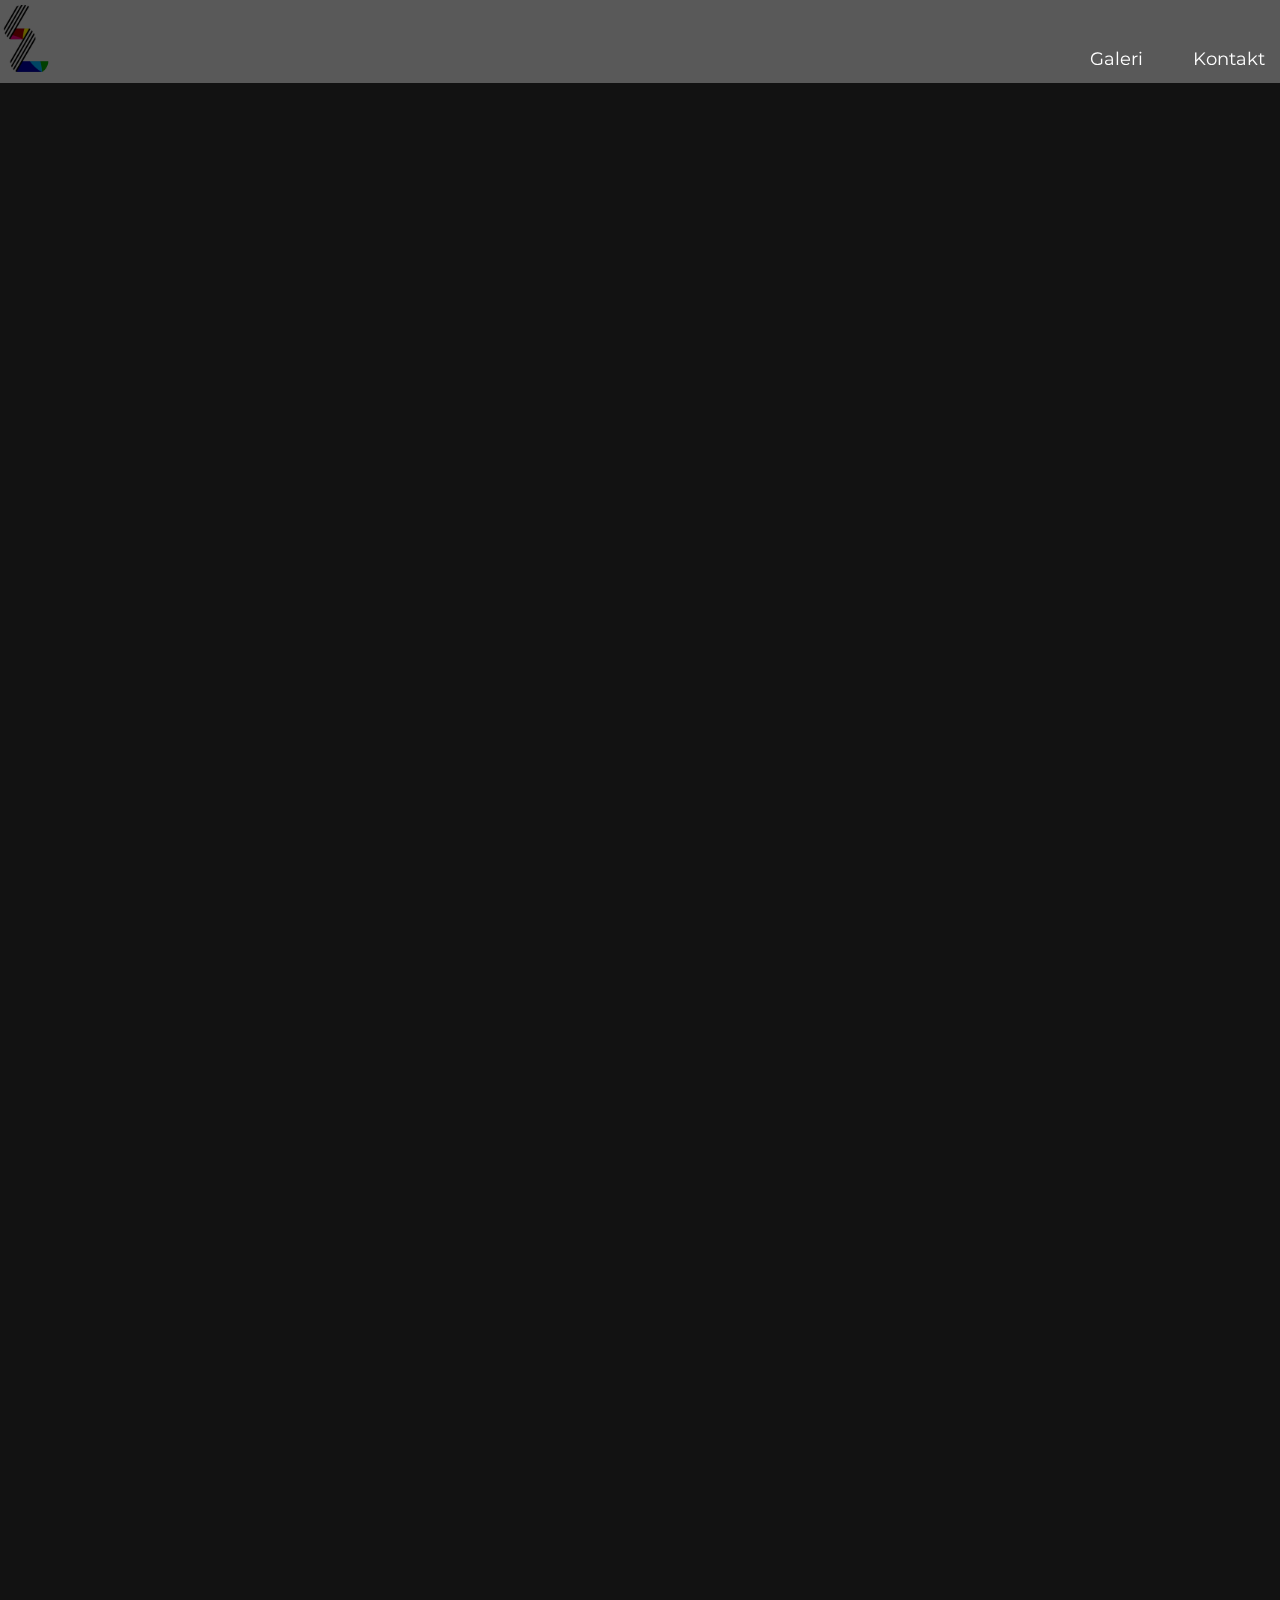
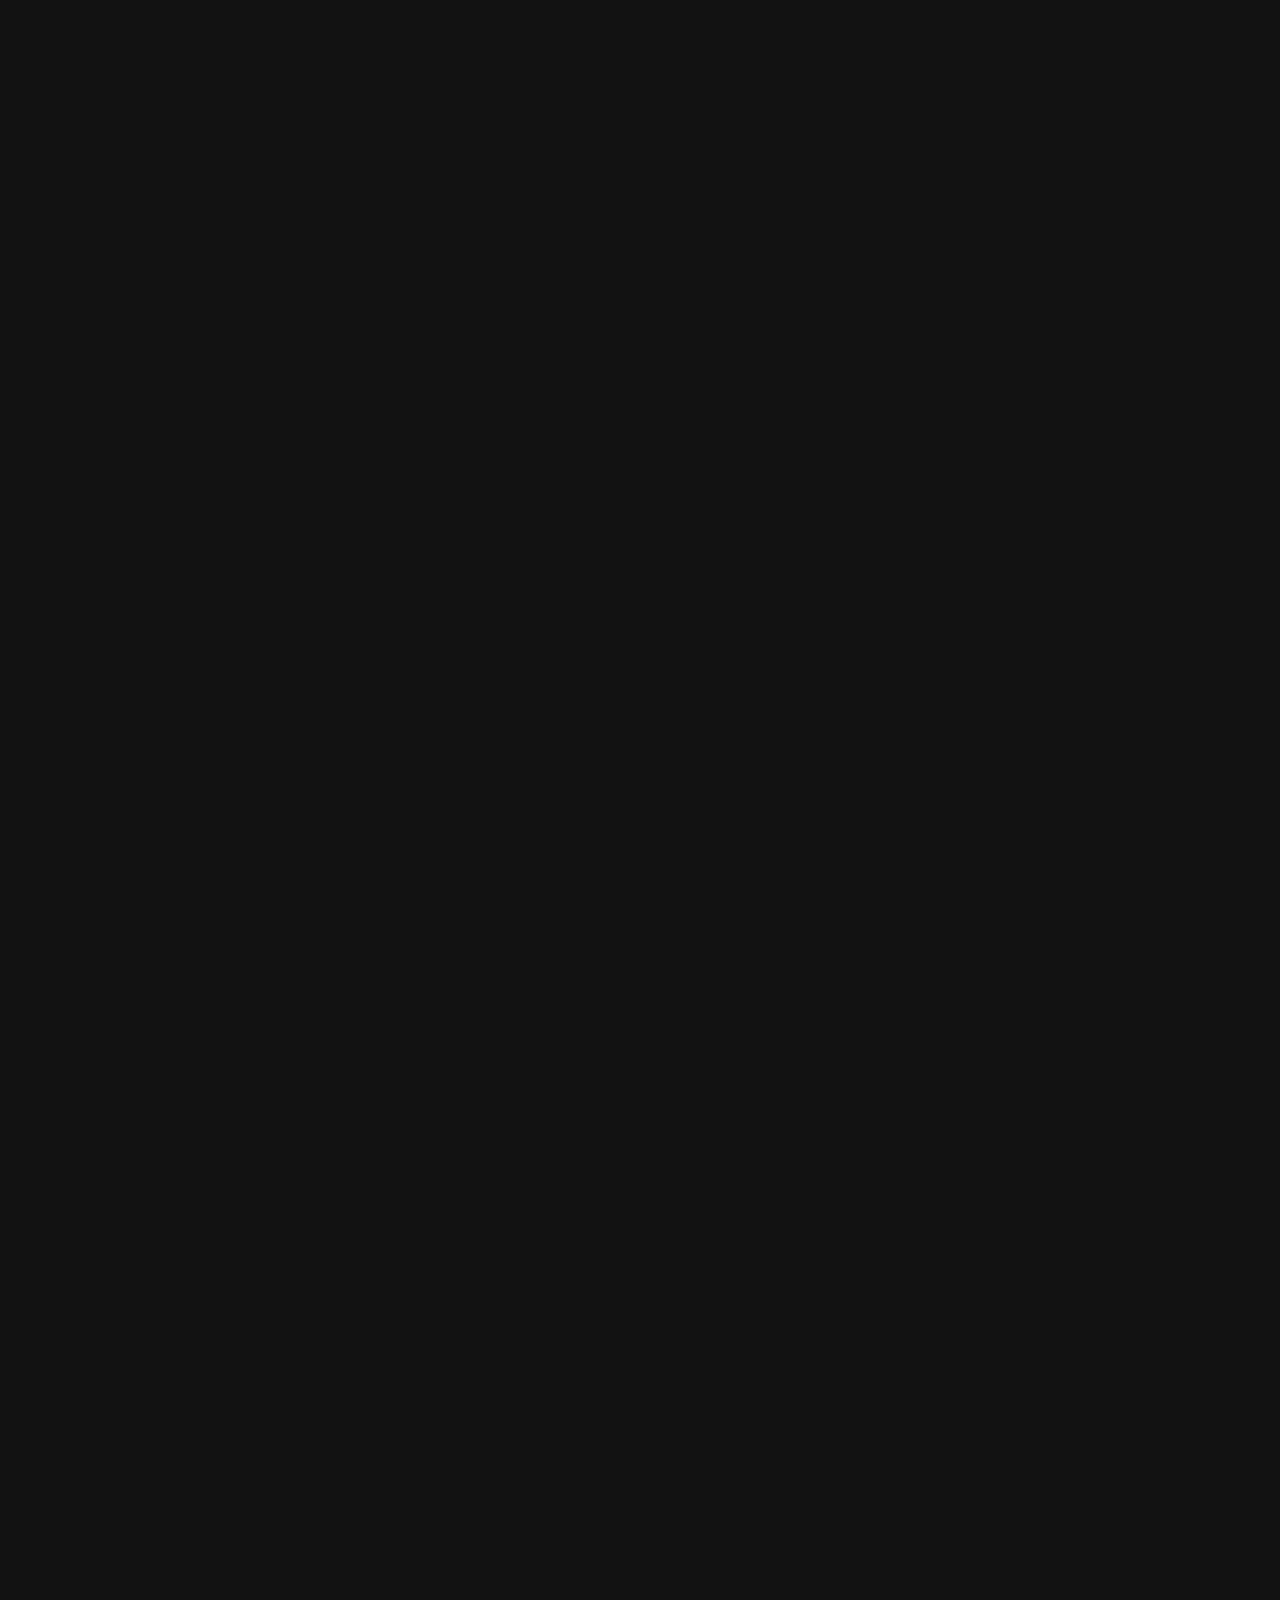
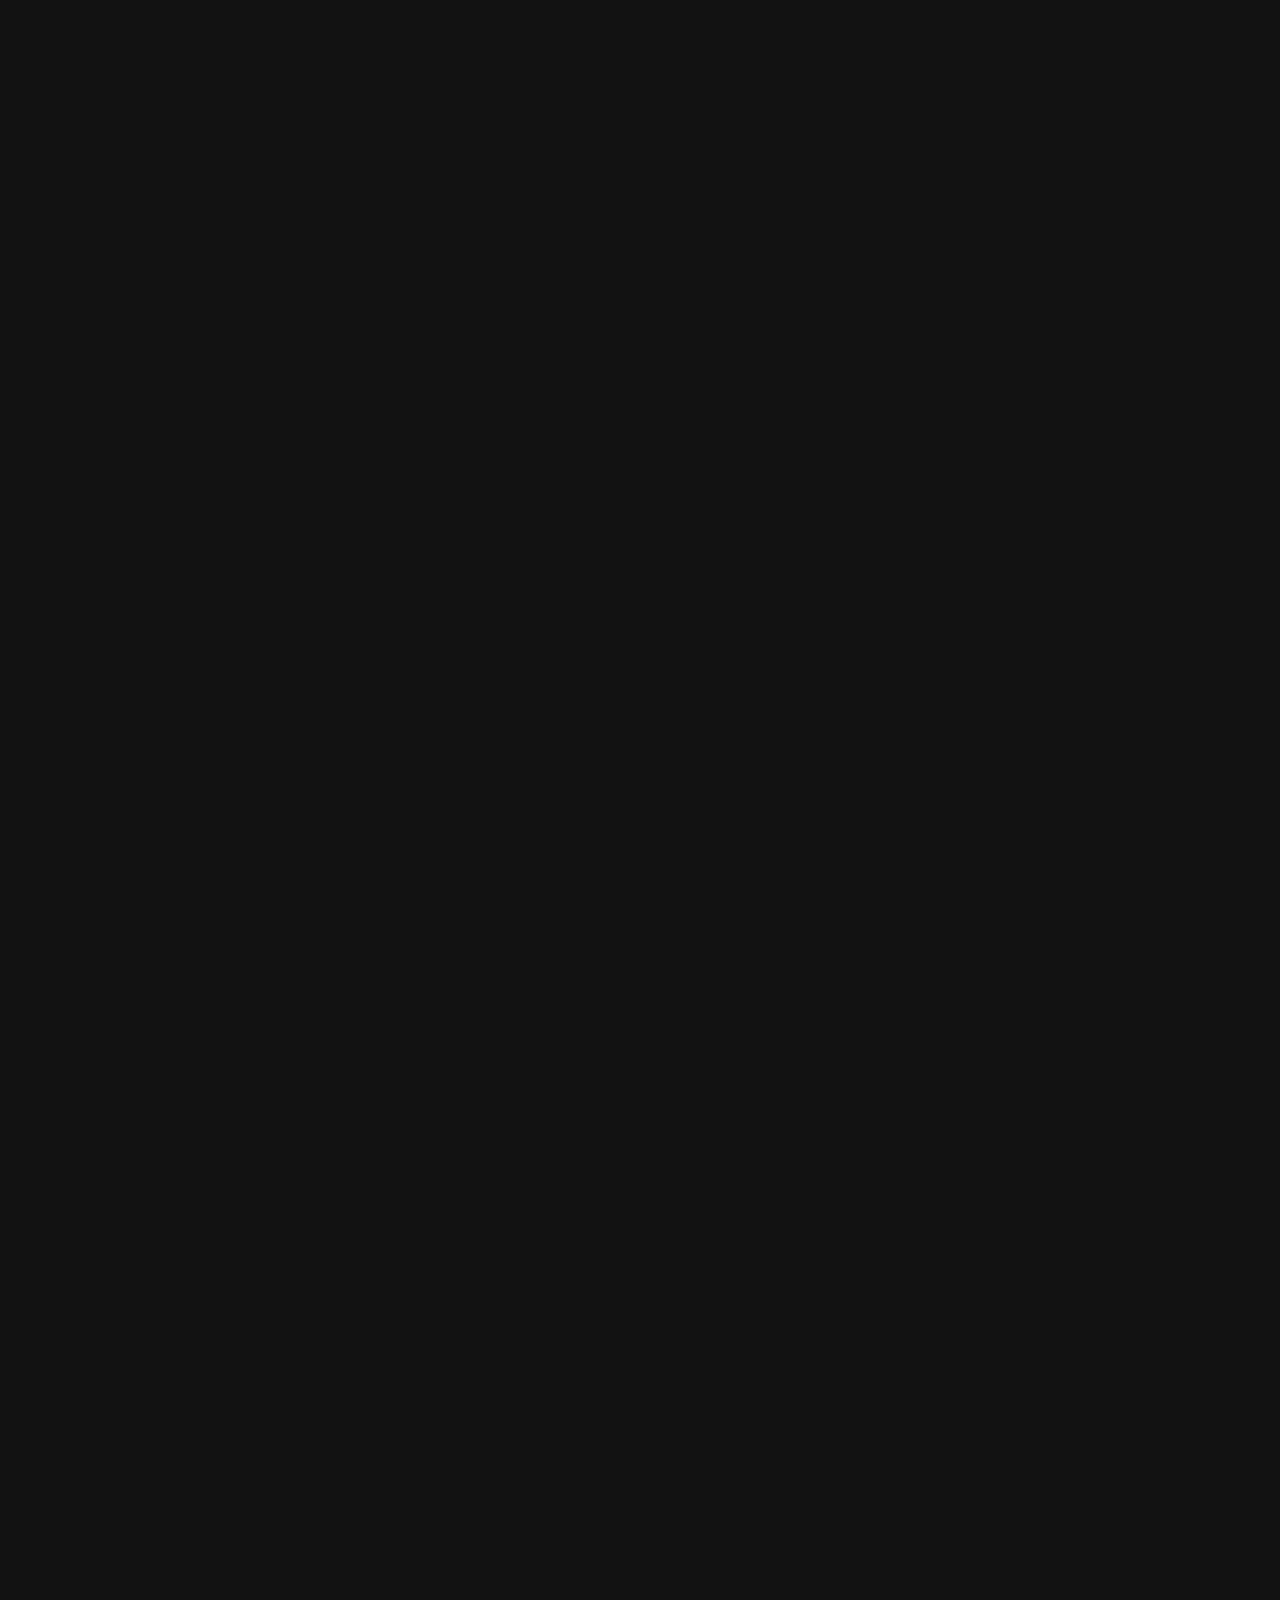
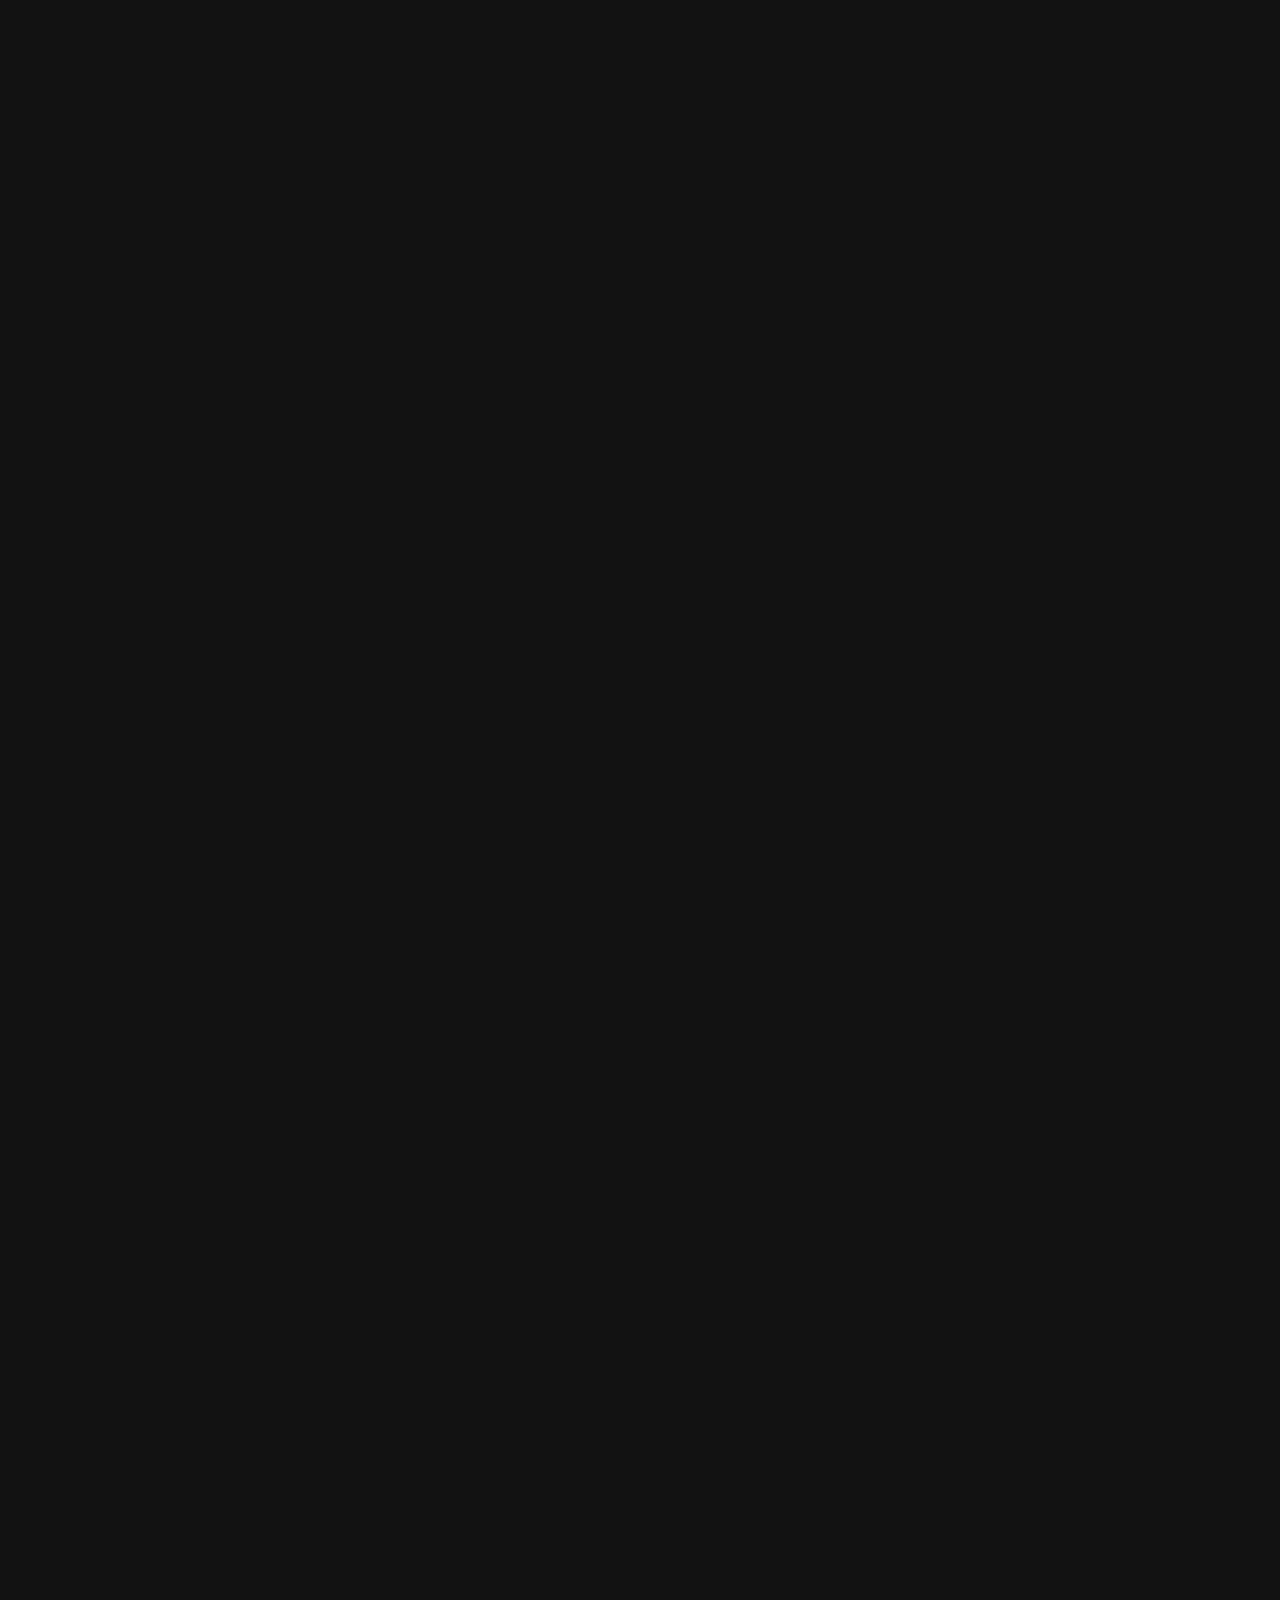
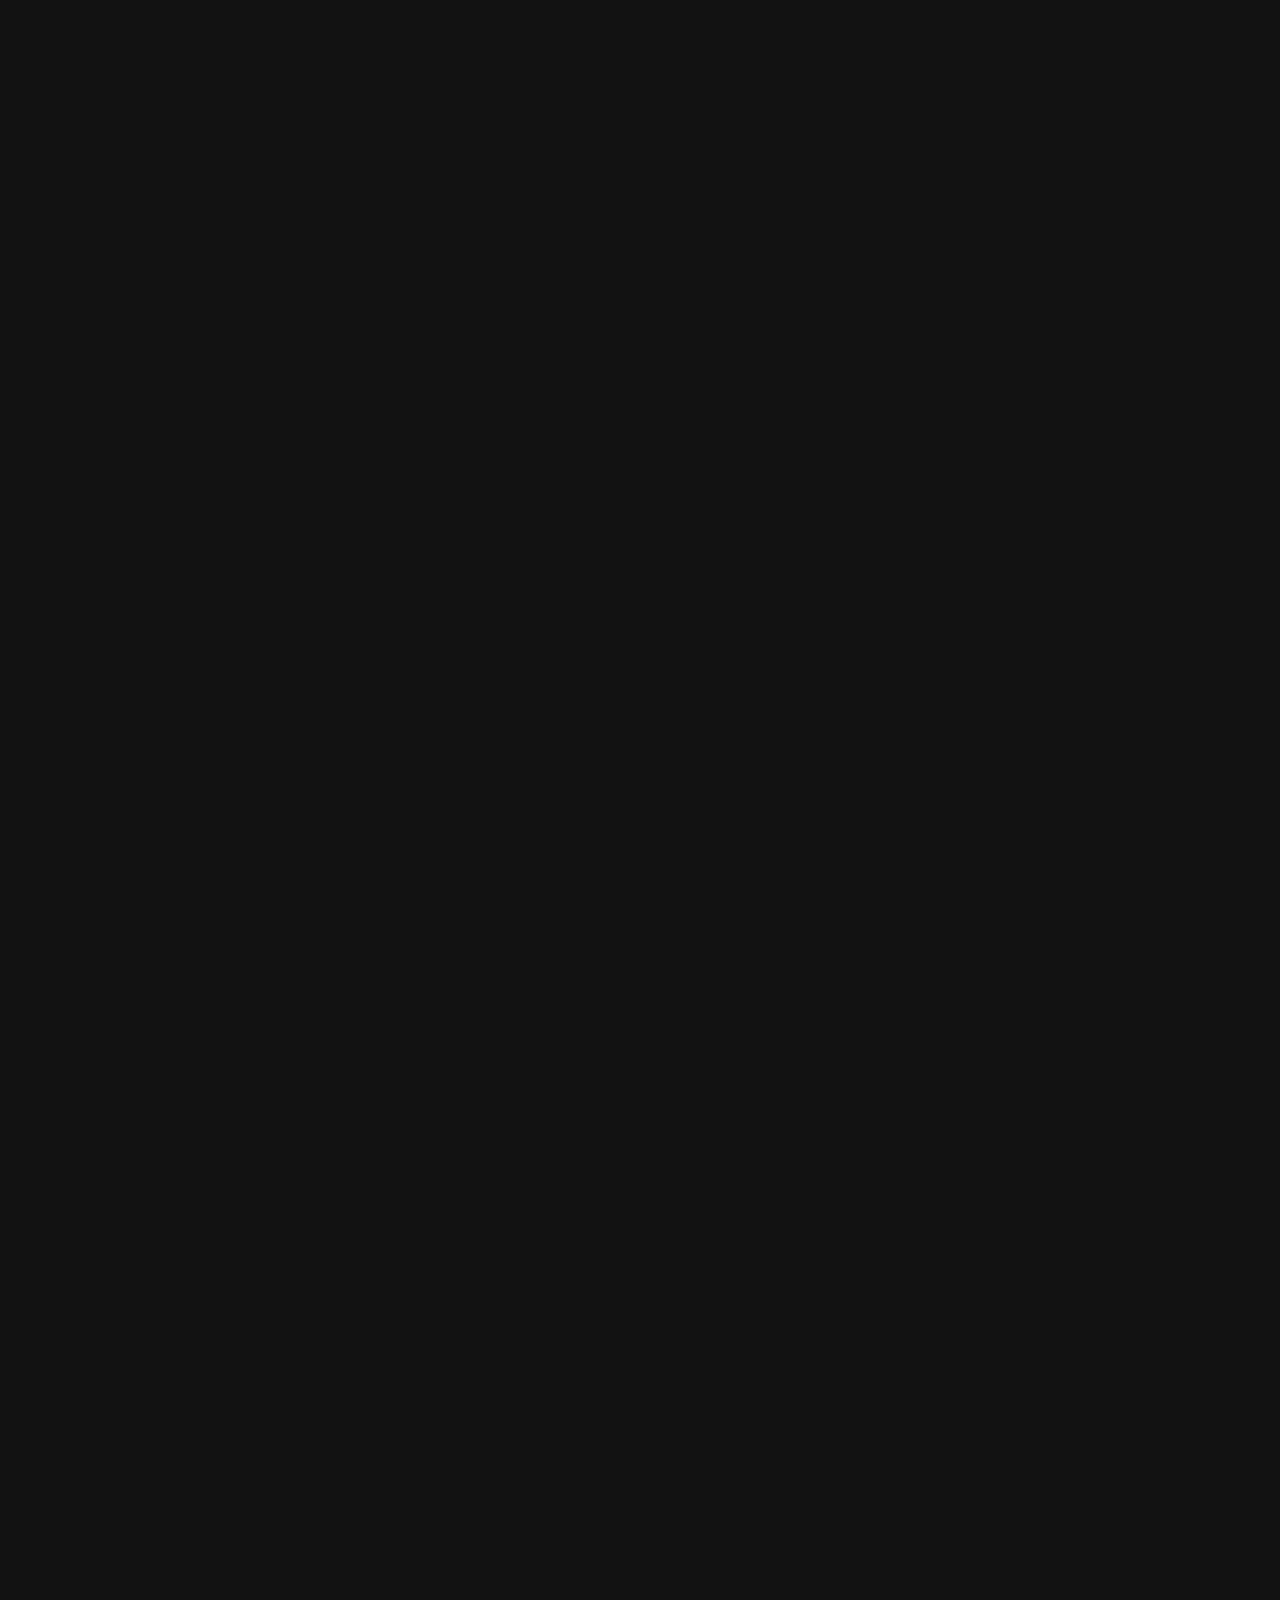
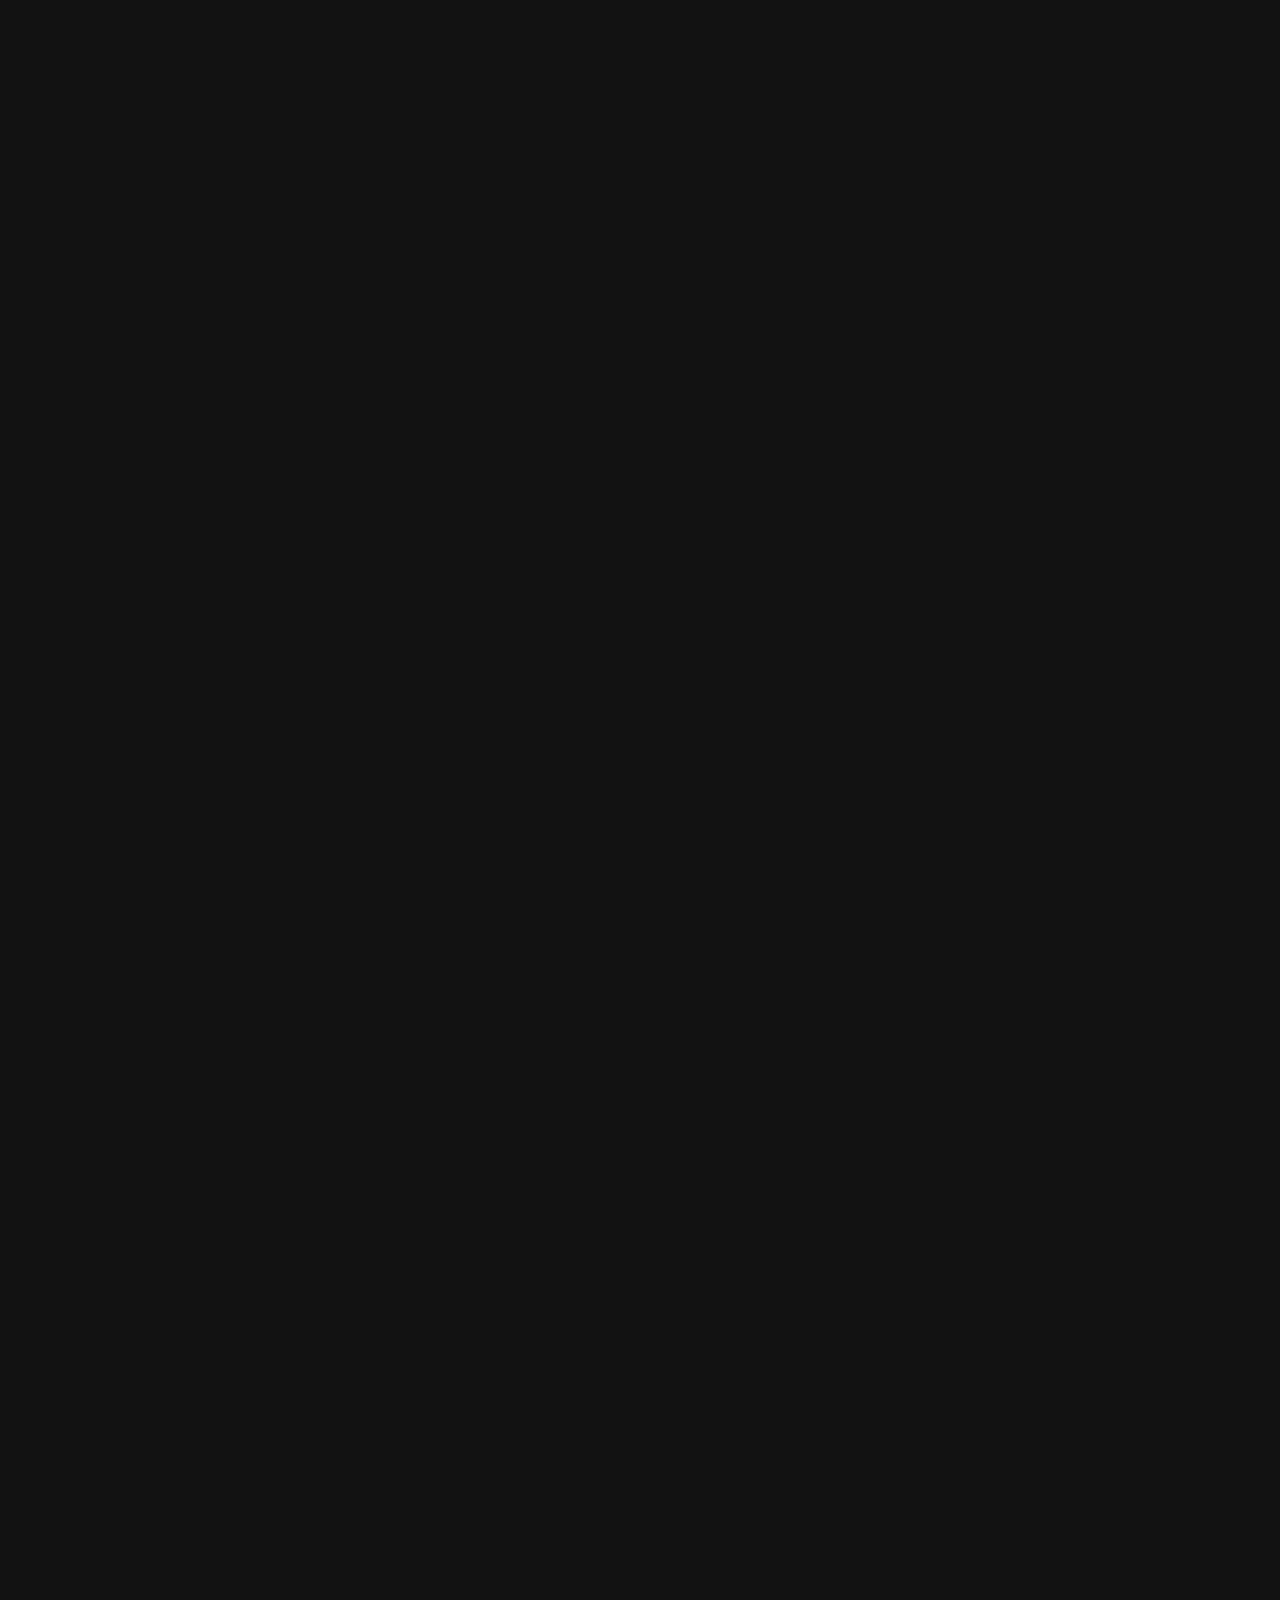
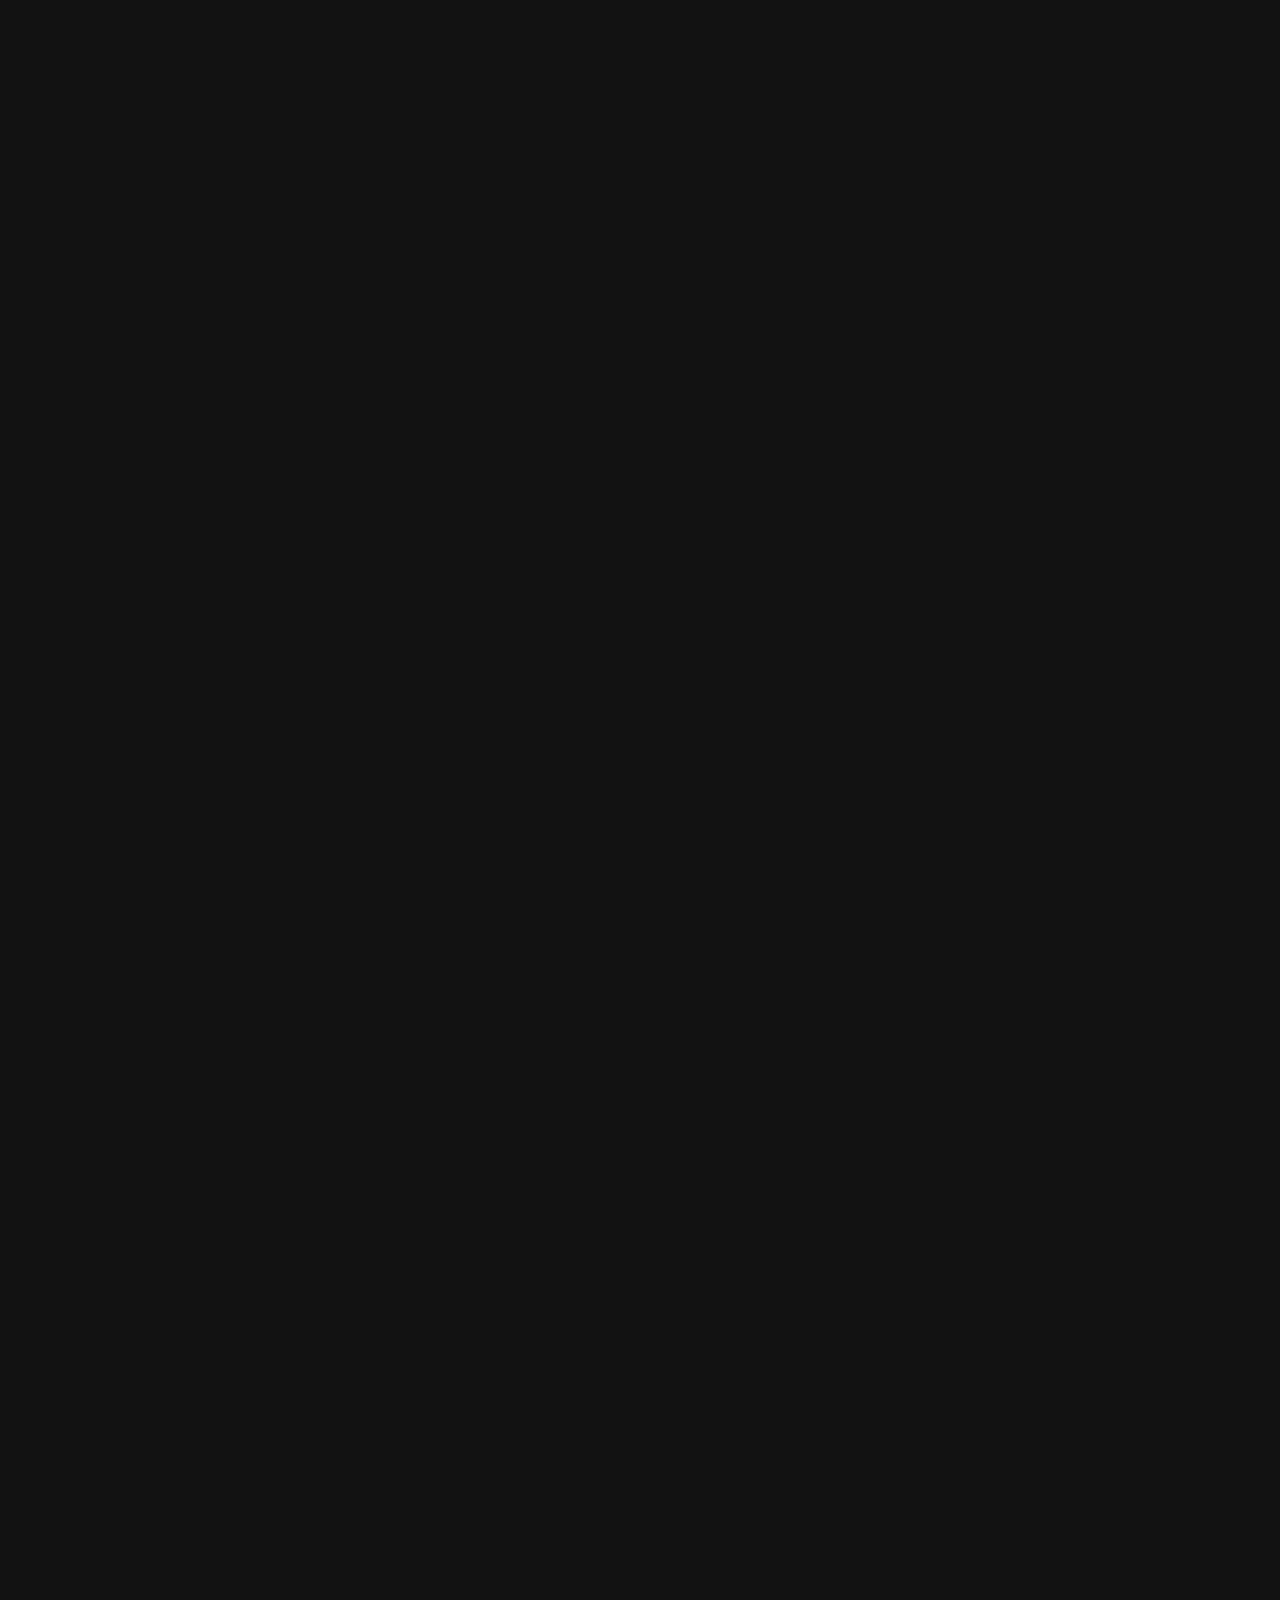
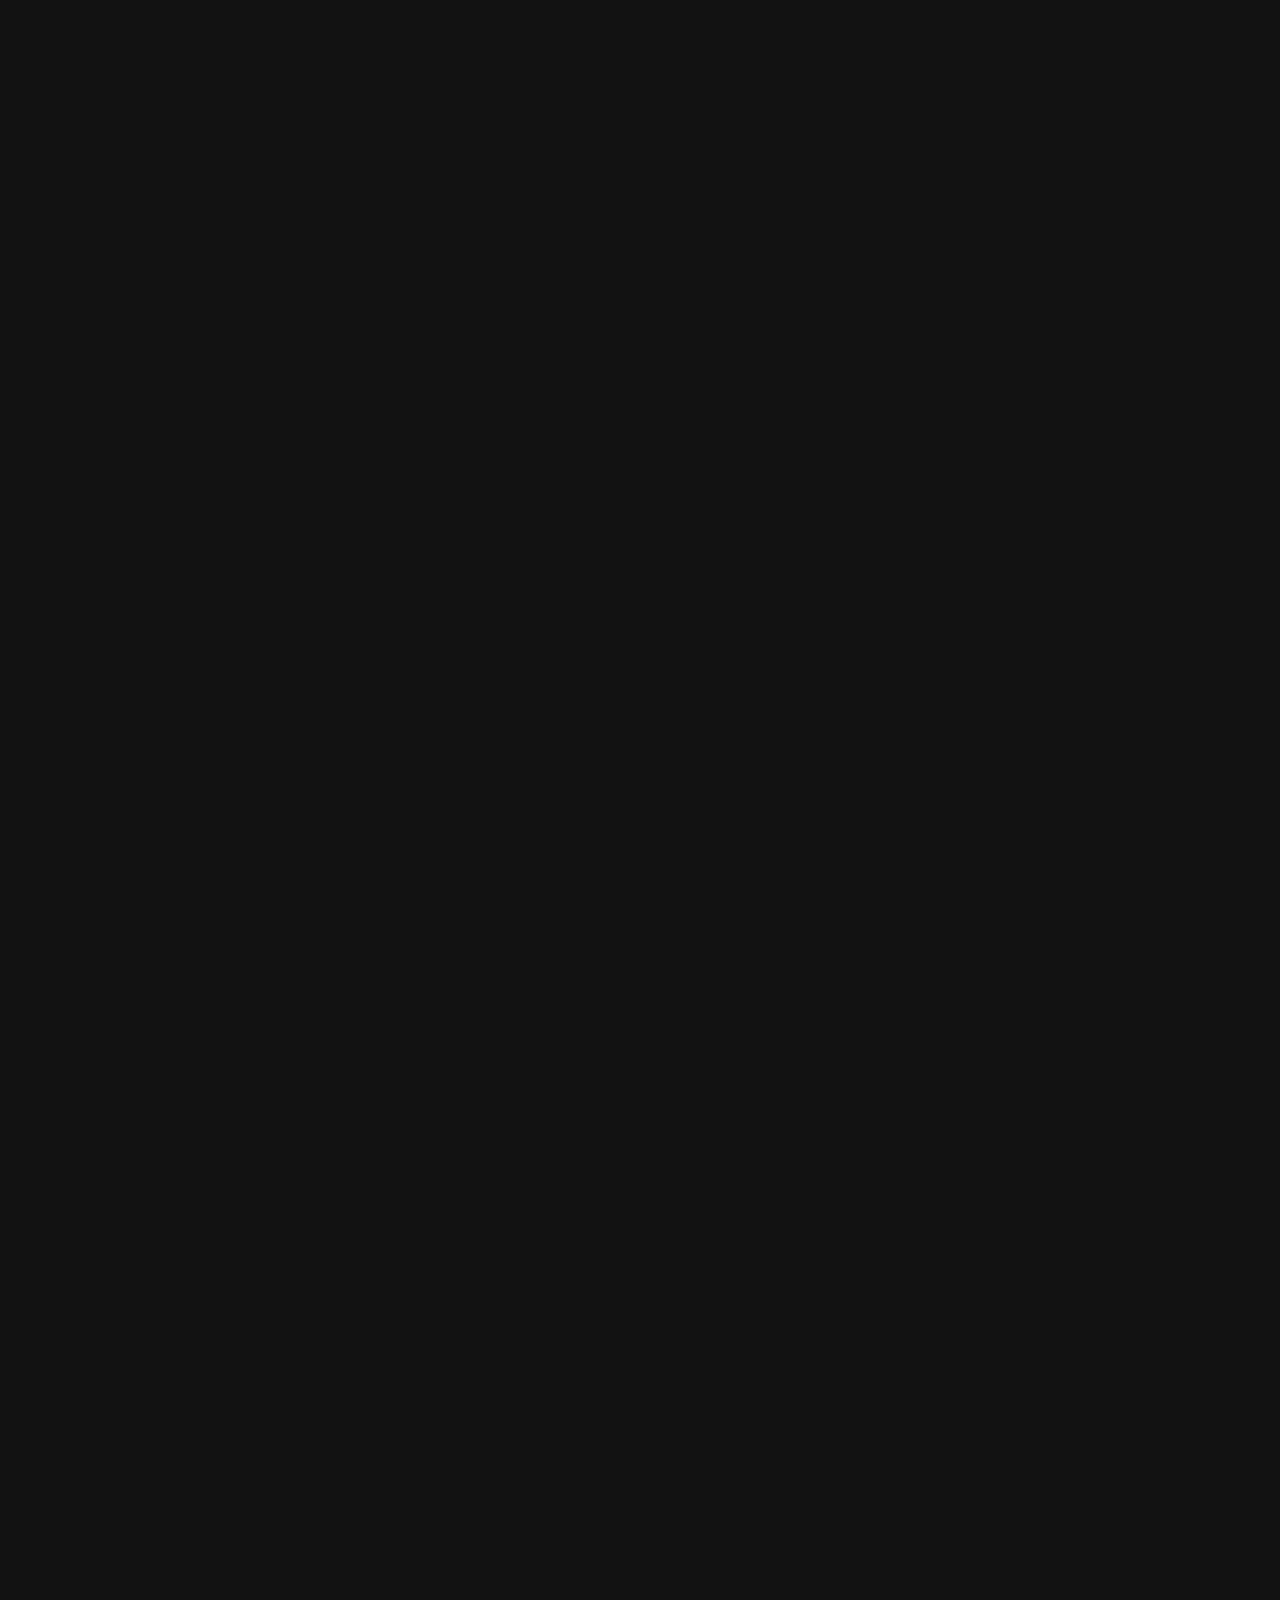
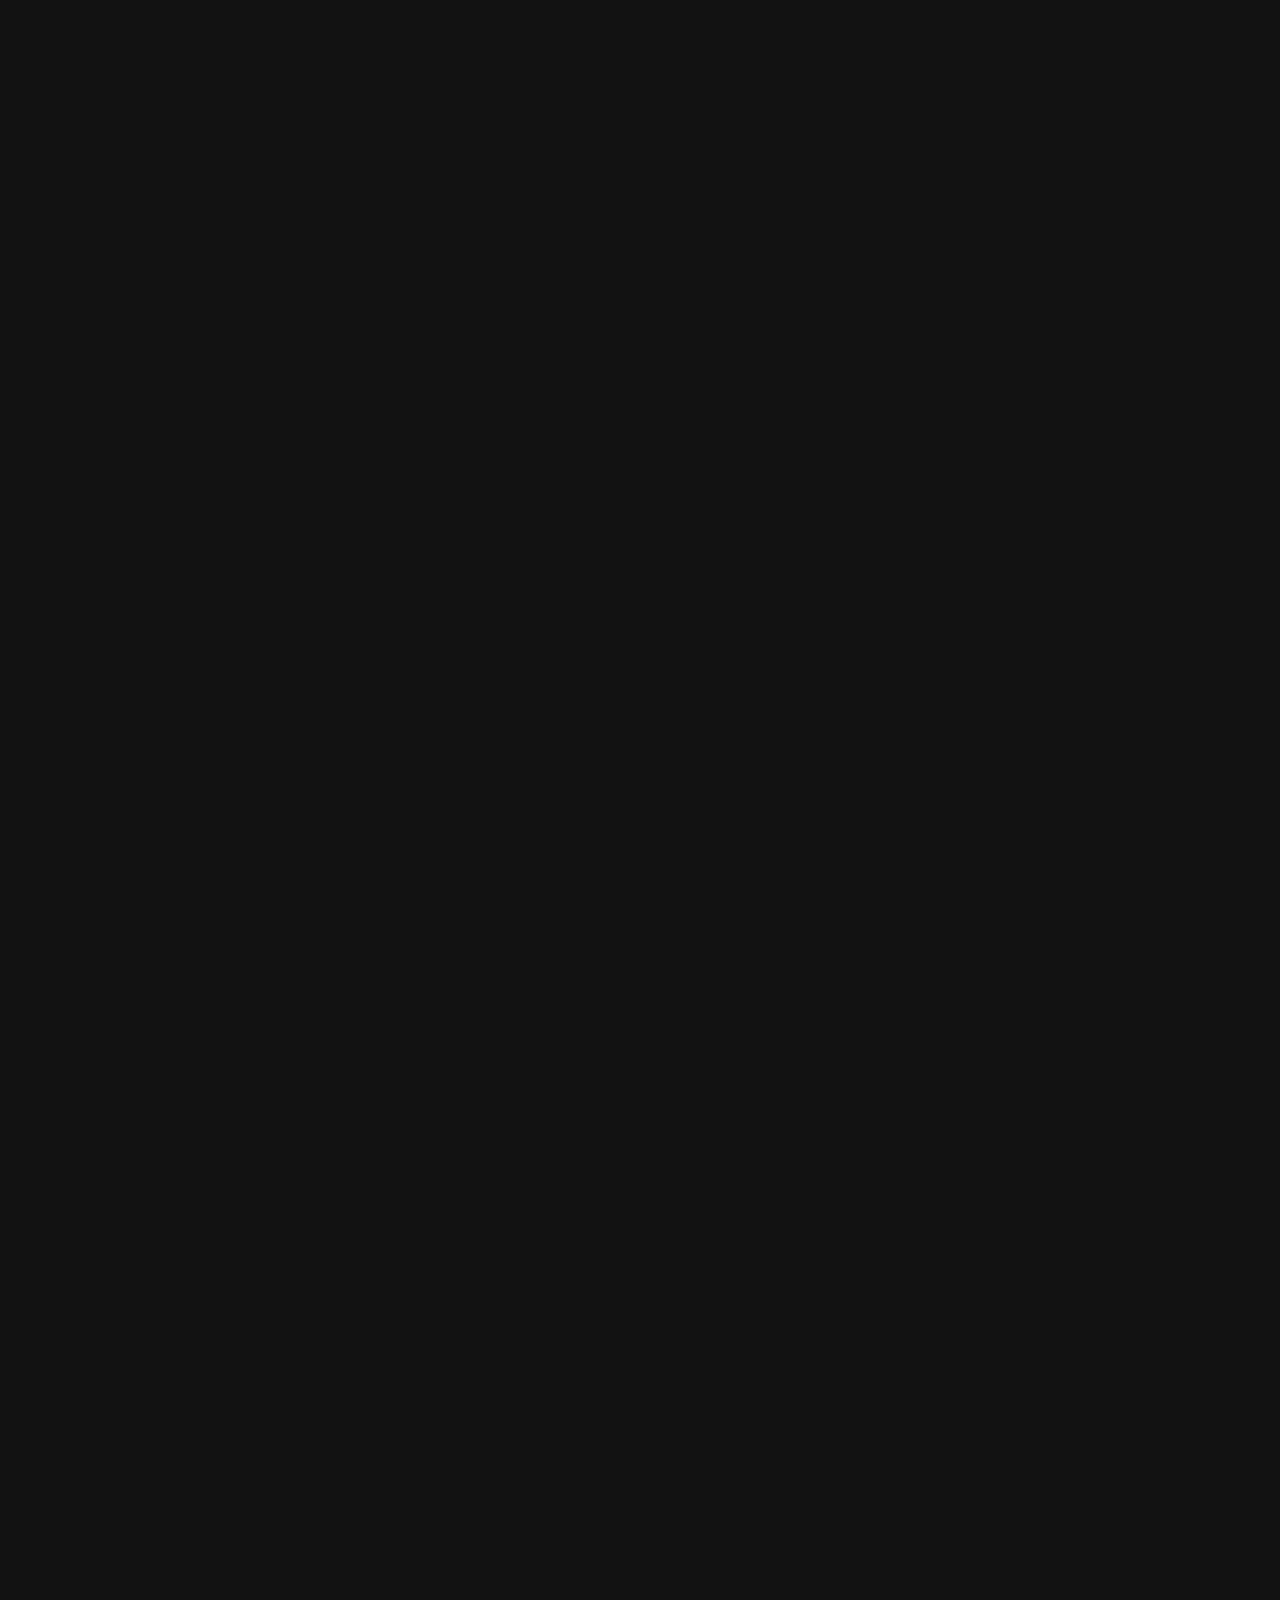
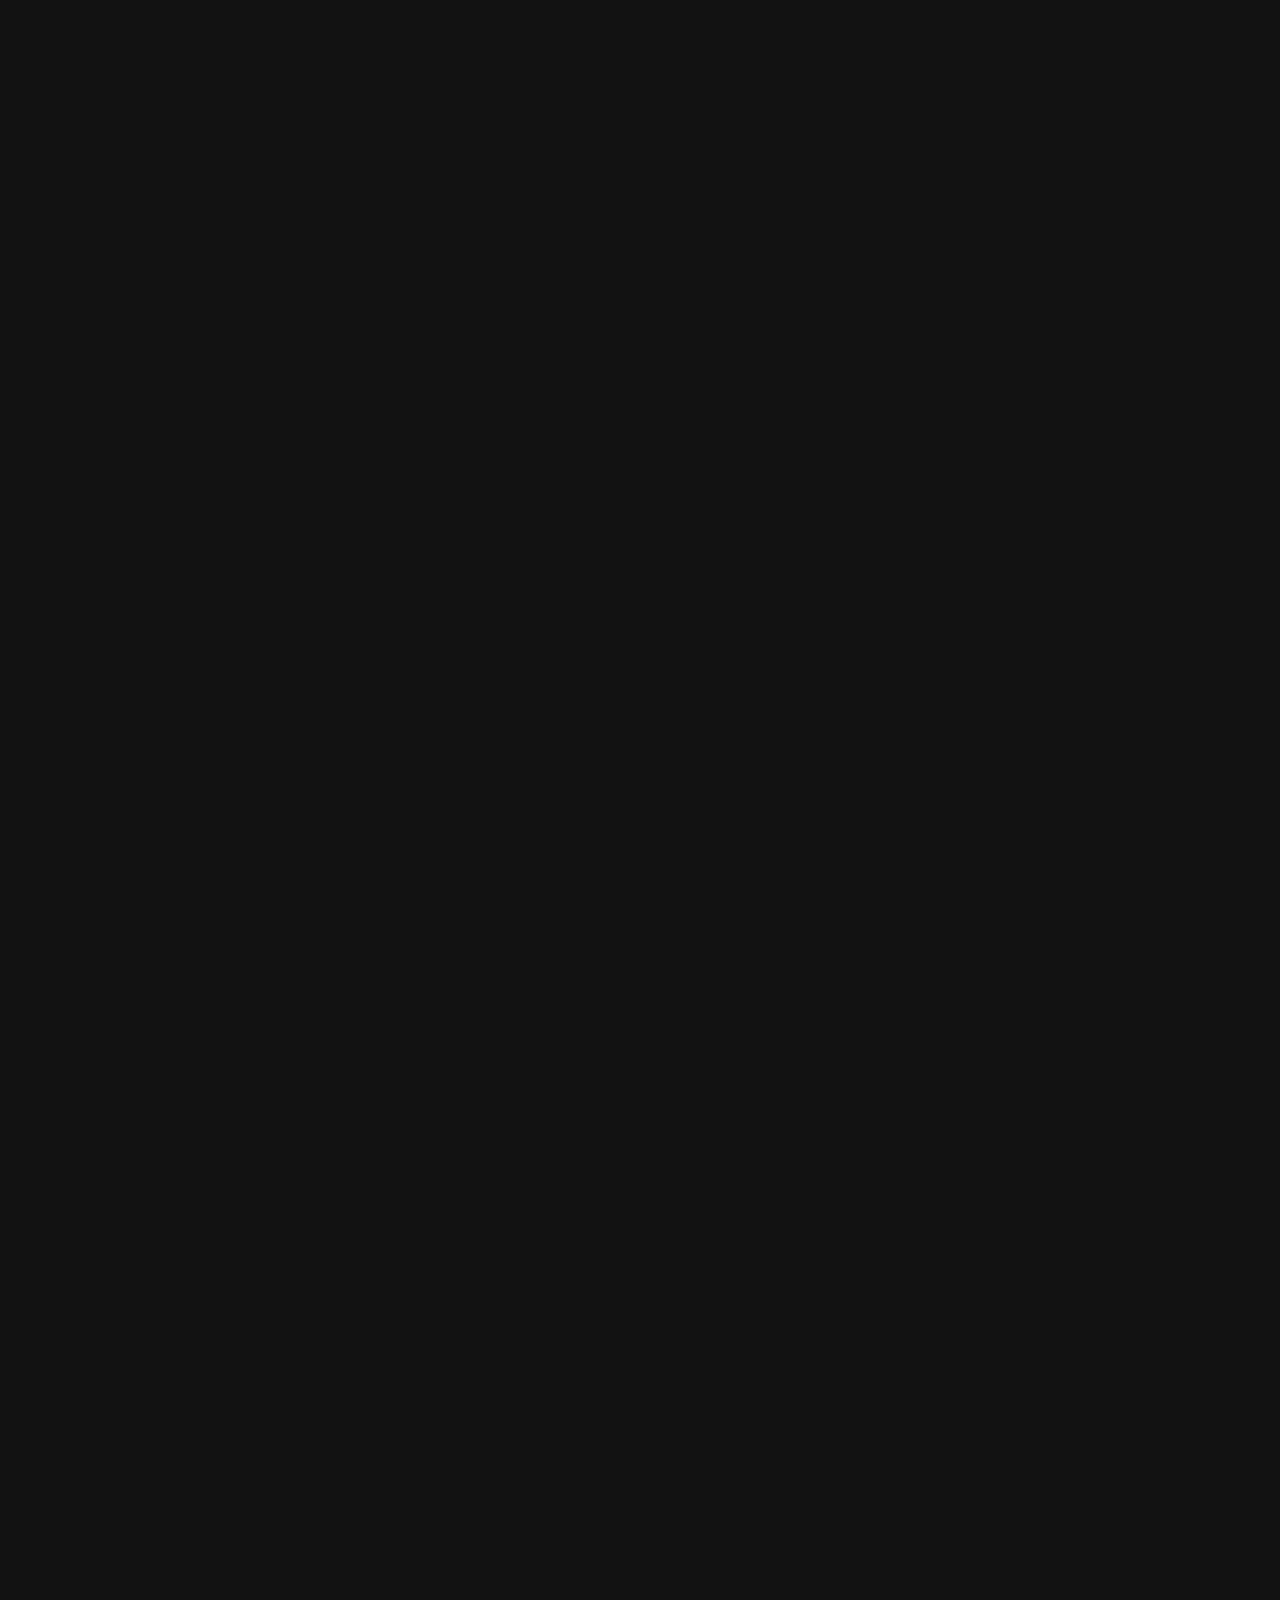
==== design.html @ 3078476d "Requested changes added" ====
<!DOCTYPE html>
<html lang="alb">

<head>
  <meta charset="UTF-8">
  <meta name="viewport" content="width=device-width, initial-scale=1.0">
  <title>EIAtelier - Architecture</title>
  <!-- Meta tags for SEO -->
  <meta name="description"
    content="EIAtelier is an architecture firm offering a wide range of architectural services, including house design, restoration, spatial planning, interior design, and architectural consulting. Explore our portfolio and contact us for more information.">
  <meta name="keywords"
    content="architecture, architecture firm, architectural services, house design, restoration, spatial planning, interior design, architectural consulting">
  <meta name="author" content="EIAtelier">

  <!-- Fonts -->
  <link rel="stylesheet" href="https://fonts.googleapis.com/css?family=Montserrat:400,500,700&display=swap">

  <!-- Custom CSS -->
  <link rel="stylesheet" href="style.css">

  <!-- Splide CSS -->
  <link rel="stylesheet" href="https://cdnjs.cloudflare.com/ajax/libs/splidejs/4.1.4/css/splide-core.min.css">

  <!-- JavaScript Libraries -->
  <script src="https://cdnjs.cloudflare.com/ajax/libs/splidejs/4.1.4/js/splide.min.js"></script>
  <script src="https://code.jquery.com/jquery-3.6.0.min.js"></script>
</head>

<body>
  <header>
    <nav>
      <div class="nav-container">
        <a href="index.html" class="nav-logo"><img src="img/logo.png" /></a>
        <ul class="nav-menu">
          <li class="dropdown">
            <a href="index.html#portfolio" class="dropdown-toggle">Galeri</a>
            <ul class="dropdown-menu">
              <li><a href="interior.html">Interior</a></li>
              <li><a href="design.html">Design objektesh</a></li>
            </ul>
          </li>
          <li><a href="index.html#contact" class="smooth-scroll">Kontakt</a></li>
        </ul>
        
      </div>
    </nav>
  </header>

  <main>

    <section id="portfolio">
      <div class="container">
        <h2>Design objektesh</h2>
        <!-- Splide Gallery -->
        <div id="gallery" class="splide">
          <div class="splide__track">
            <ul class="splide__list">
              <!-- Gallery slide items -->

              <li class="splide__slide"><img src="img/galeri/Feneri 1.jpg" alt="Architecture project"></li>
              <li class="splide__slide"><img src="img/galeri/Feneri 3.jpg" alt="Architecture project"></li>
              <li class="splide__slide"><img src="img/galeri/Feneri 3d.jpg" alt="Architecture project"></li>
              <li class="splide__slide"><img src="img/galeri/Feneri 4.jpg" alt="Architecture project"></li>
              <li class="splide__slide"><img src="img/galeri/Feneri2.jpg" alt="Architecture project"></li>
              <li class="splide__slide"><img src="img/galeri/Halo ambient 1.jpg" alt="Architecture project"></li>
              <li class="splide__slide"><img src="img/galeri/Halo ambient 2.jpg" alt="Architecture project"></li>
              <li class="splide__slide"><img src="img/galeri/Halo ambient 4.jpg" alt="Architecture project"></li>
              <li class="splide__slide"><img src="img/galeri/Honey ambient.jpg" alt="Architecture project"></li>
              <li class="splide__slide"><img src="img/galeri/Honey mandala.jpg" alt="Architecture project"></li>
              <li class="splide__slide"><img src="img/galeri/Honey white 2.jpg" alt="Architecture project"></li>
              <li class="splide__slide"><img src="img/galeri/Pine2.jpg" alt="Architecture project"></li>
              <li class="splide__slide"><img src="img/galeri/Pure 01.jpg" alt="Architecture project"></li>
              <li class="splide__slide"><img src="img/galeri/Pure ambient2.jpg" alt="Architecture project"></li>
              <li class="splide__slide"><img src="img/galeri/s1.jpg" alt="Architecture project"></li>
              <li class="splide__slide"><img src="img/galeri/s2.jpg" alt="Architecture project"></li>
              <li class="splide__slide"><img src="img/galeri/s3.jpg" alt="Architecture project"></li>
              <li class="splide__slide"><img src="img/galeri/s4.jpg" alt="Architecture project"></li>
              <li class="splide__slide"><img src="img/galeri/s5.jpg" alt="Architecture project"></li>
              <li class="splide__slide"><img src="img/galeri/s6.jpg" alt="Architecture project"></li>
              <li class="splide__slide"><img src="img/galeri/s7.jpg" alt="Architecture project"></li>
              <li class="splide__slide"><img src="img/galeri/s8.jpg" alt="Architecture project"></li>
              <li class="splide__slide"><img src="img/galeri/s9.jpg" alt="Architecture project"></li>
              <li class="splide__slide"><img src="img/galeri/s10.jpg" alt="Architecture project"></li>
              <!-- Add more slide items as needed -->
            </ul>
          </div>
        </div>

      </div>
    </section>

  </main>

  <footer>
    <p>&copy; 2023 EIAtelier. Te gjitha te drejtat jane te rezervuara</p>
  </footer>

  <script src="script.js"></script>

</body>

</html>
---- style.css ----
/* Reset default browser styles */
* {
  margin: 0;
  padding: 0;
  box-sizing: border-box;
}

body {
  background-color: #121212;
  color: #ffffff;
  font-family: 'Montserrat', sans-serif;
}

h2 {
  font-size: 42px;
  margin: 20px;
}

/* Set background image and apply parallax effect */
#hero {
  position: relative;
  height: 100vh;
  display: flex;
  align-items: center;
  justify-content: flex-start;
  overflow: hidden;
  background-color: #121212;
}

.hero-content {
  width: 100%;
  max-width: 100%;
  text-align: center;
  z-index: 1;
  padding: 0 20px;
}


.hero-content h1,
.hero-content p {
  color: #ffffff;
  font-size: 48px;
}

.hero-image {
  position: absolute;
  top: 0;
  right: -100%;
  bottom: 0;
  width: 100%;
  background-image: url('img/hero-background.jpg');
  background-position: center;
  transition: right 3s ease-in-out;
}

.hero-image.show {
  right: 0;
}

/* Apply styles to other sections */
section {
  padding: 50px 0;
  text-align: center;
  opacity: 0;
  transition: opacity 0.5s ease-in-out;
}

section.show {
  opacity: 1;
}

.container {
  max-width: 80%;
  height: auto;
  margin: 30px auto;
}

/* Style navigation menu */
nav {
  background-color: rgba(255, 255, 255, 0.3);
  position: fixed;
  top: -100%;
  width: 100%;
  z-index: 999;
}

nav.show {
  top: 0;
}


.nav-container {
  display: flex;
  justify-content: space-between;
  align-items: center;
  padding: 5px 0px;
  background-color: transparent;
}

.nav-logo {
  font-size: 24px;
  font-weight: bold;
  color: #ffffff;
  text-decoration: none;
}

.nav-logo img {
  width: 80px;
  height: auto;
}

.nav-menu {
  display: flex;
  align-items: center;
  list-style: none;
  background-color: transparent;
}

.nav-menu li {
  margin-right: 20px;
  margin-top: 34px;
}

.nav-menu li:last-child {
  margin-right: 0;
}

.nav-menu a, .nav-menu span {
  text-decoration: none;
  color: #ffffff;
  font-size: 18px;
  transition: background-color 0.3s ease;
  padding: 0px 15px;
  border-radius: 5px;
}

.nav-menu a:hover {
  background-color: rgba(255, 255, 255, 0.1);
}

.dropdown-toggle {
  display: block;
  padding: 10px 20px;
  cursor: default;
}

.dropdown:hover .dropdown-menu {
  display: block;
}

.dropdown-menu {
  display: none;
  position: absolute;
  background-color:rgba(255, 255, 255, 0.1);
  min-width: 160px;
  padding: 10px;
  z-index: 1;
}

.dropdown-menu li {
  display: block;
}

.dropdown-menu li a {
  padding: 5px 0;
}

.dropdown-menu li a:hover {
  background-color: #e5e5e5;
}

/* Style gallery carousel */
/* Add your existing CSS styles here */

.splide {
  max-width: 80%;
  margin: 0 auto;
}

.splide__slide img {
  width: 100%;
  height: auto;
}

.splide__arrows {
  display: none;
}

#thumbnail-slider {
  margin-top: 20px;
}

#portfolio {
  padding: 100px 0px;
}

.image-section {
  display: flex;
  justify-content: center;
  align-items: center;
  gap: 20px; /* Adjust the gap size as needed */
}
.image-section p {
  color: rgba(255, 255, 255, 0.4);
}

.image-link {
  flex: 1;
  text-align: center;
  text-decoration: none;
  overflow: hidden;
}

.image-link img {
  width: 100%;
  height: 350px;
  display: block;
  object-fit: cover;
}


.image-link:hover p {
  color: white;
}



#portfolio p {
  font-size: 18px;
  line-height: 1.5;
  margin: 20px;
}

#portfolio .container {
  max-width: 90%;
}

/* Contact Section */
#contact {
  background-color: rgba(255, 255, 255);
  padding: 80px 0;
}

#contact .container {
  max-width: 1200px;
  margin: 0 auto;
  padding: 0 20px;
}

#contact h2 {
  font-size: 32px;
  text-align: center;
  margin-bottom: 40px;
  color: #121212;
}

#contact .contact-info {
  display: flex;
  justify-content: space-between;
  align-items: center;
  margin-bottom: 40px;
  color: #121212;
}

#contact p {
  margin-bottom: 10px;
  font-size: 22px;
  color: #121212;
}

#contact .contact-details a {
  color: #333;
  text-decoration: none;
}

#contact .map {
  width: 60%;
}

#contact .map iframe {
  width: 100%;
  height: 400px;
  border: 0;
}

/* Other CSS styles for the rest of your website... */


/* Style footer */
footer {
  background-color: #121212;
  padding: 20px;
  text-align: center;
}

footer p {
  font-size: 14px;
}

/* Add responsive styles for smaller screens */
@media screen and (max-width: 768px) {
  .hero-content h1 {
    font-size: 36px;
  }

  .hero-content p {
    font-size: 20px;
  }
}
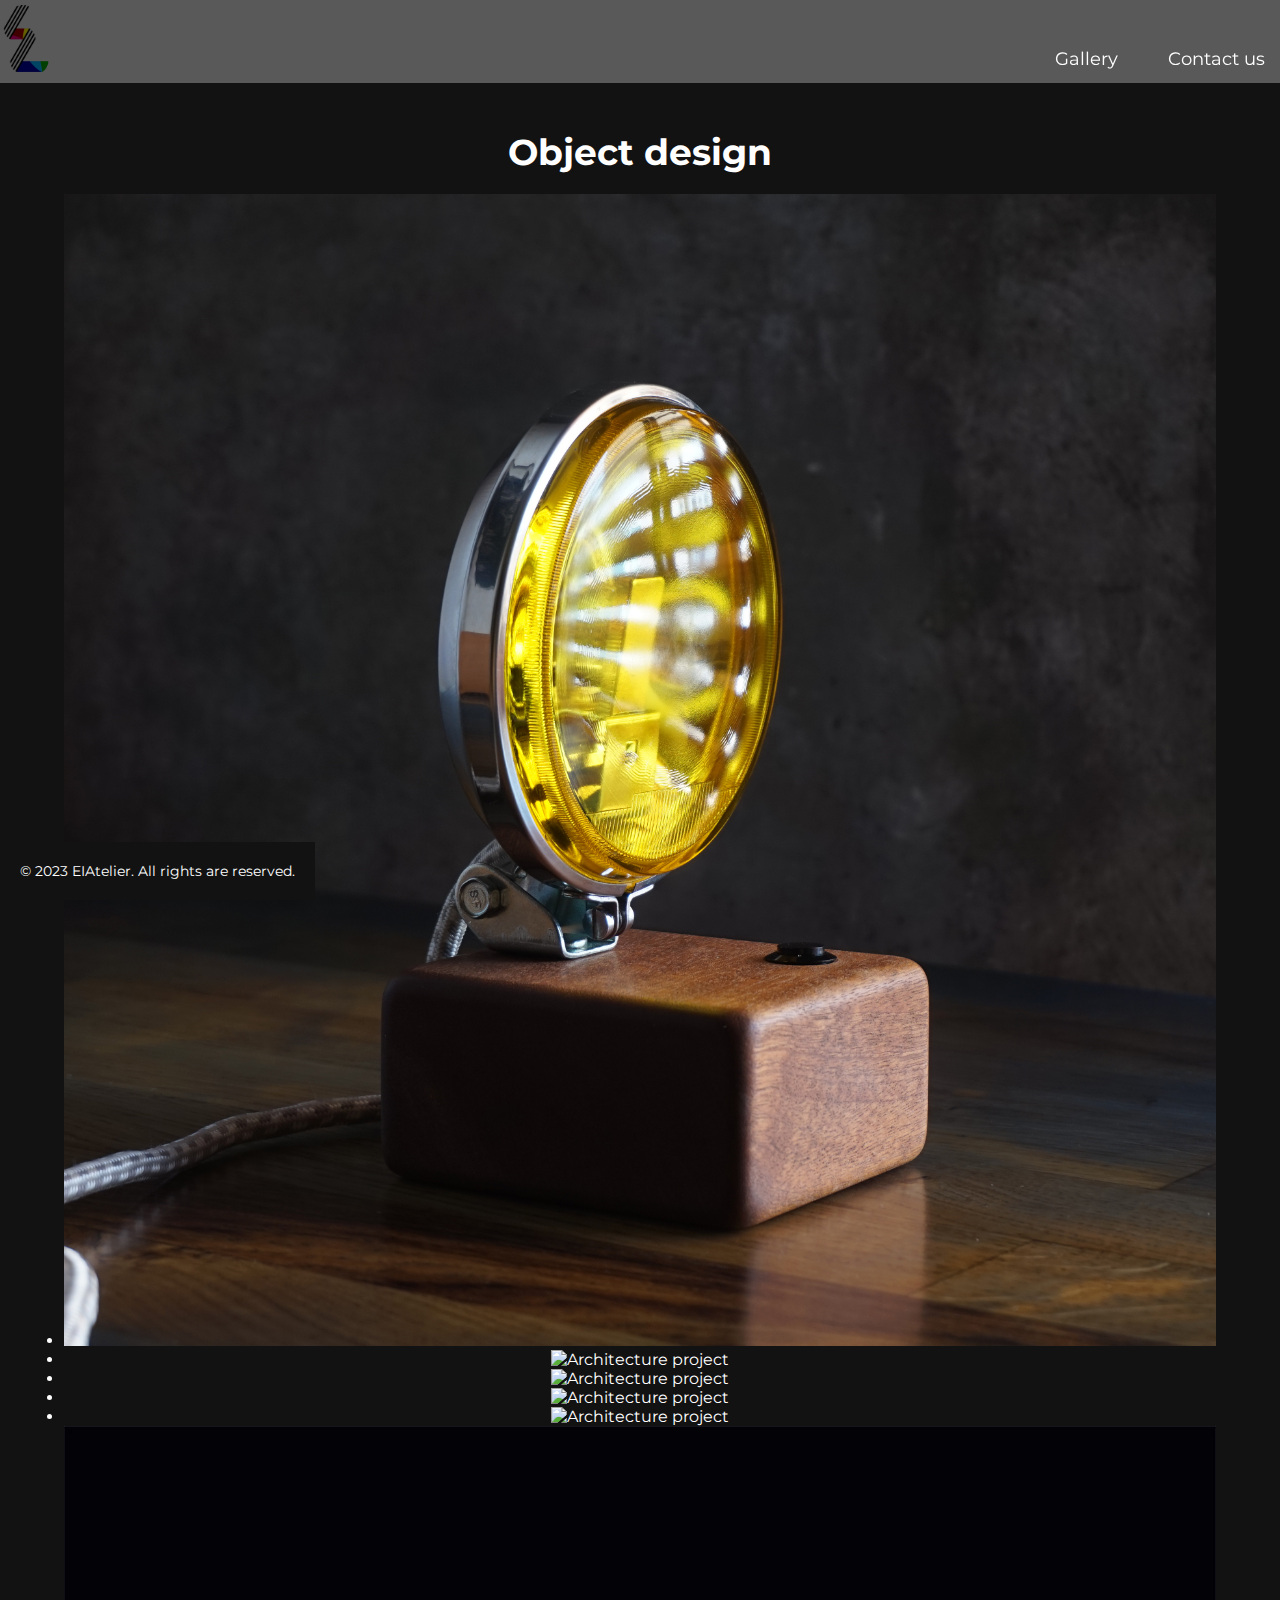
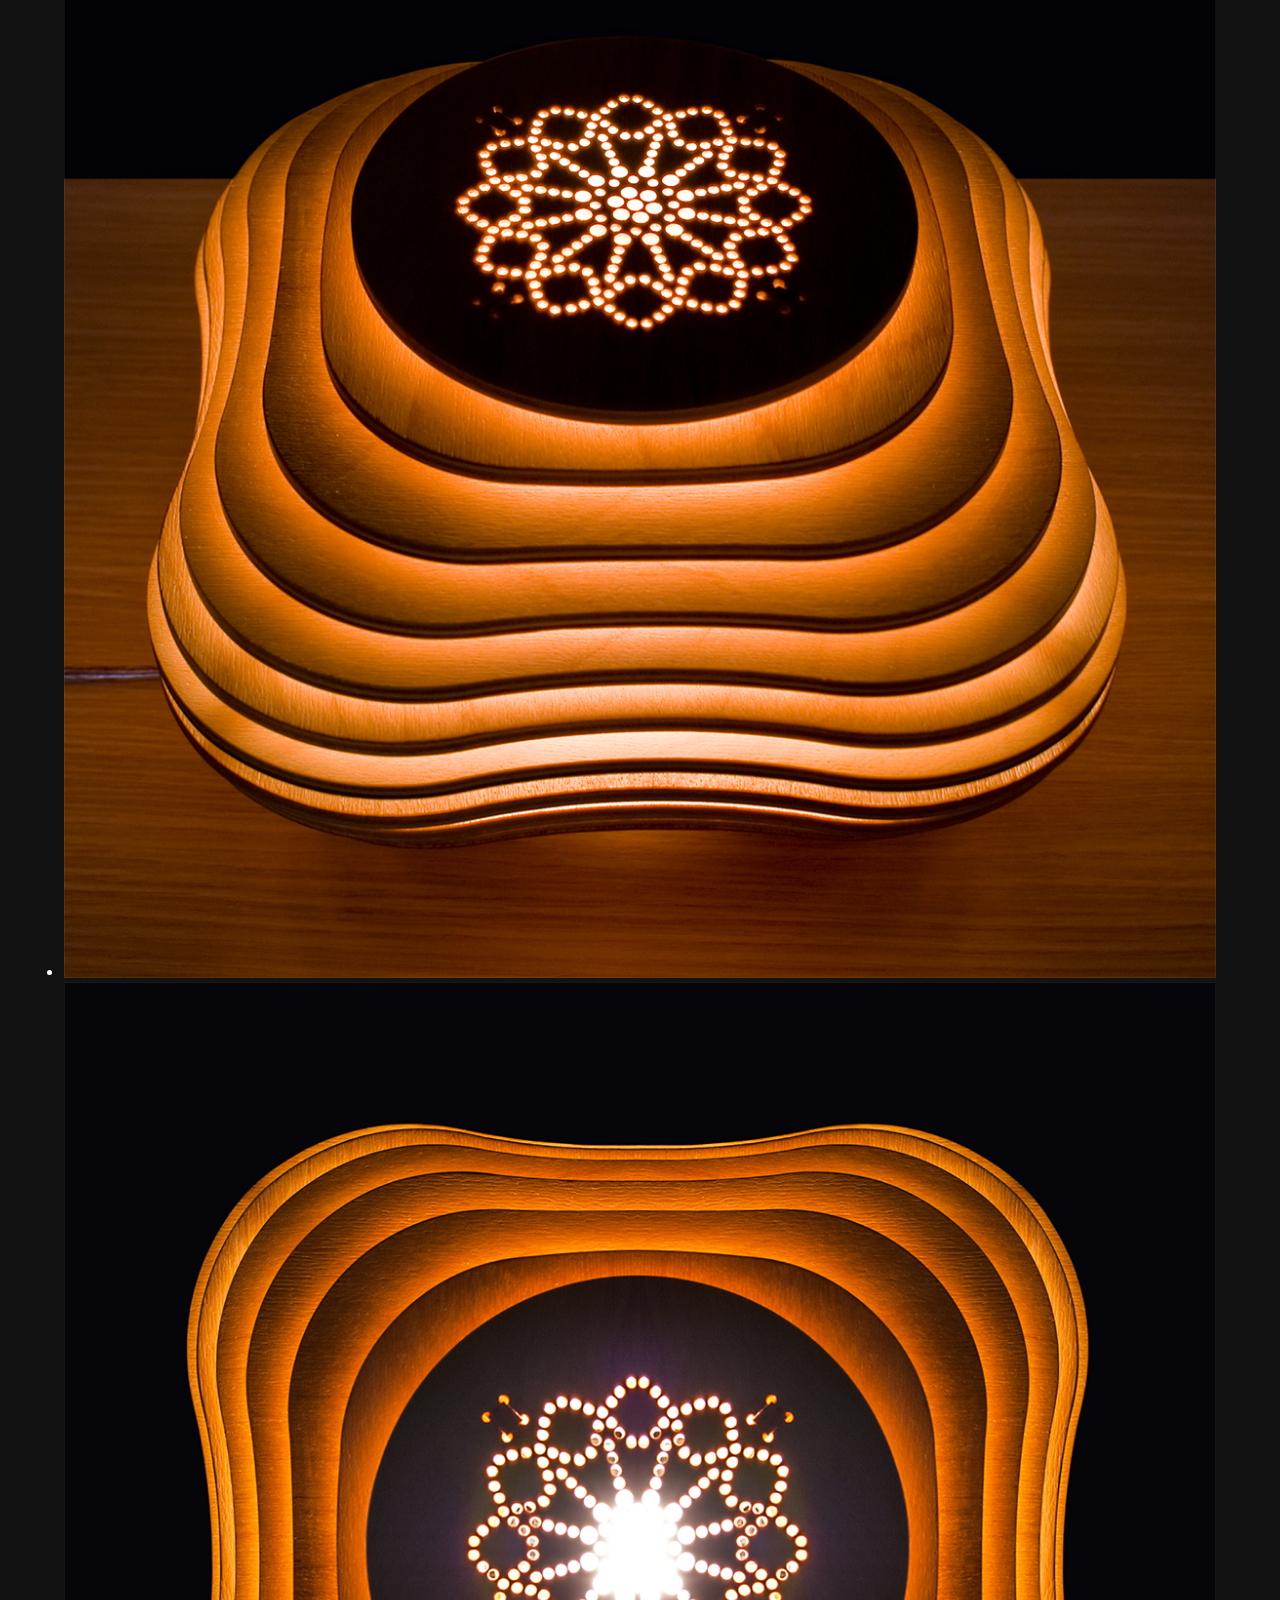
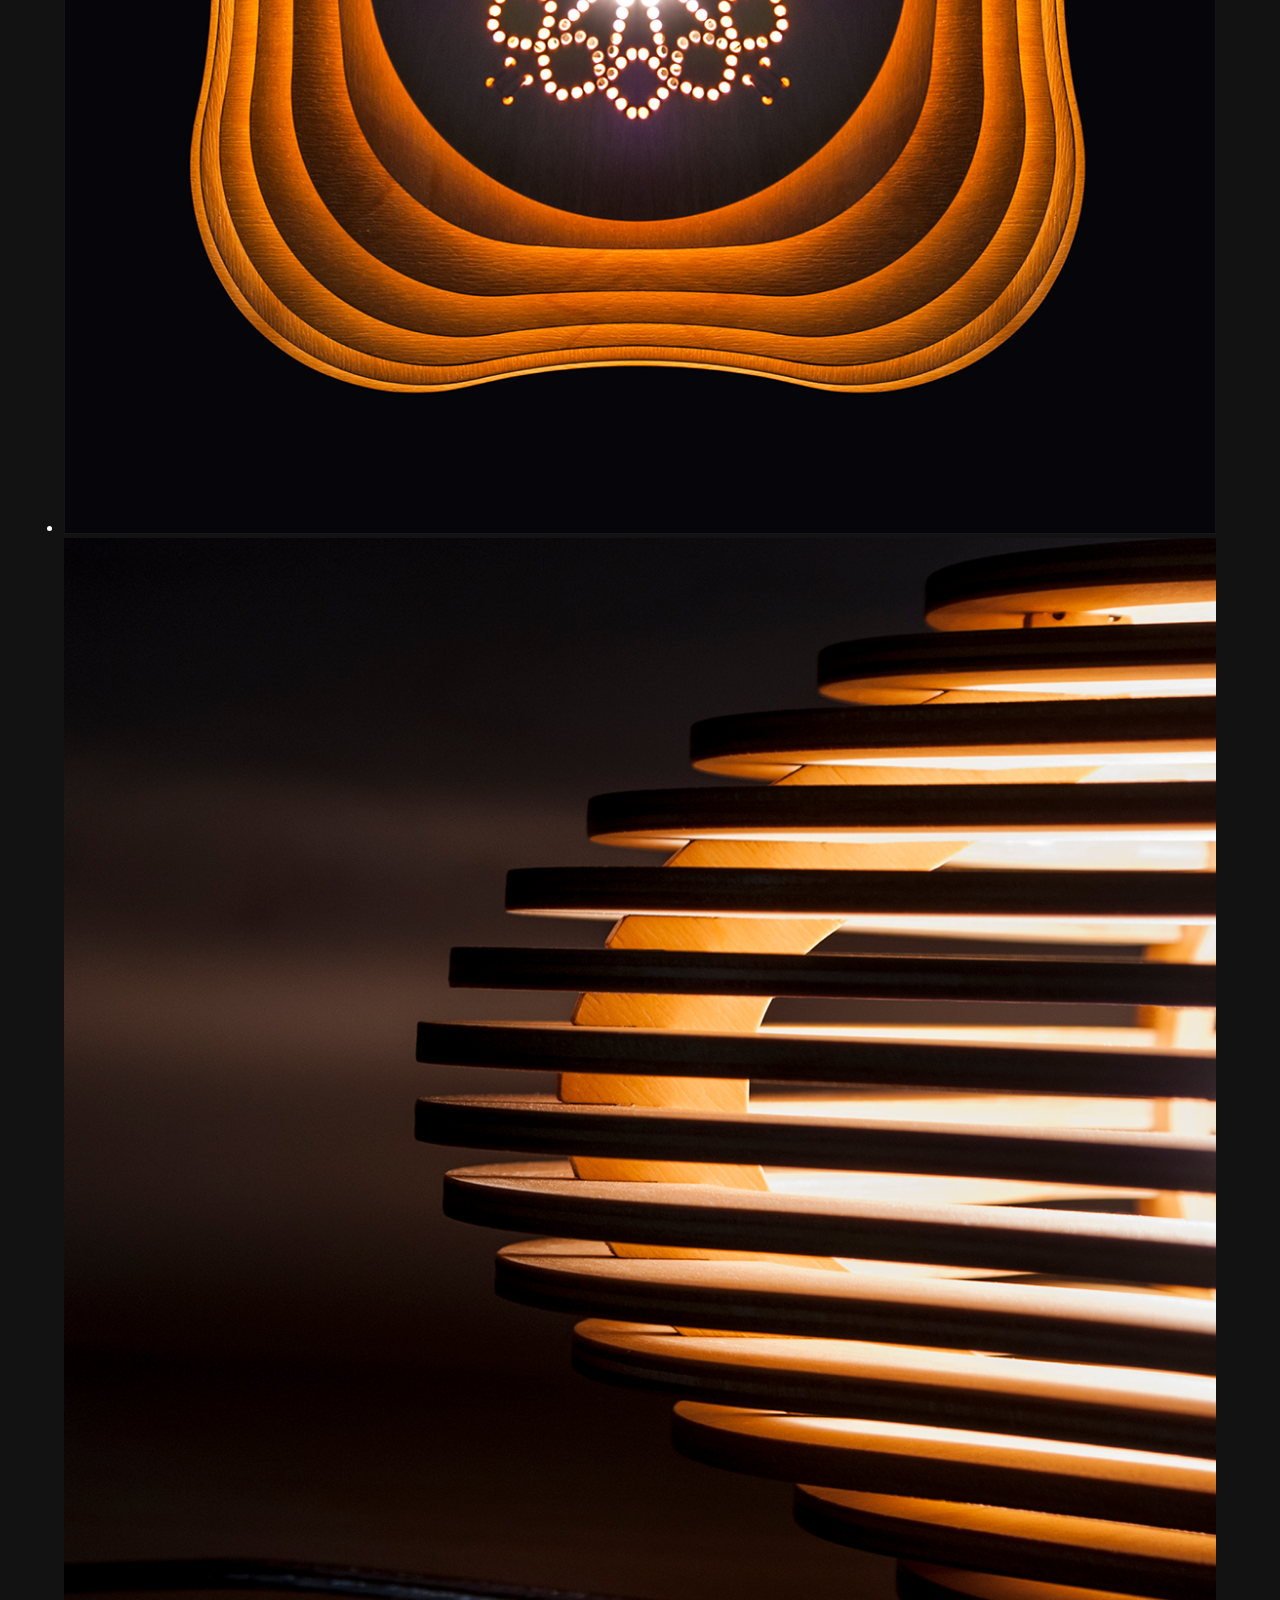
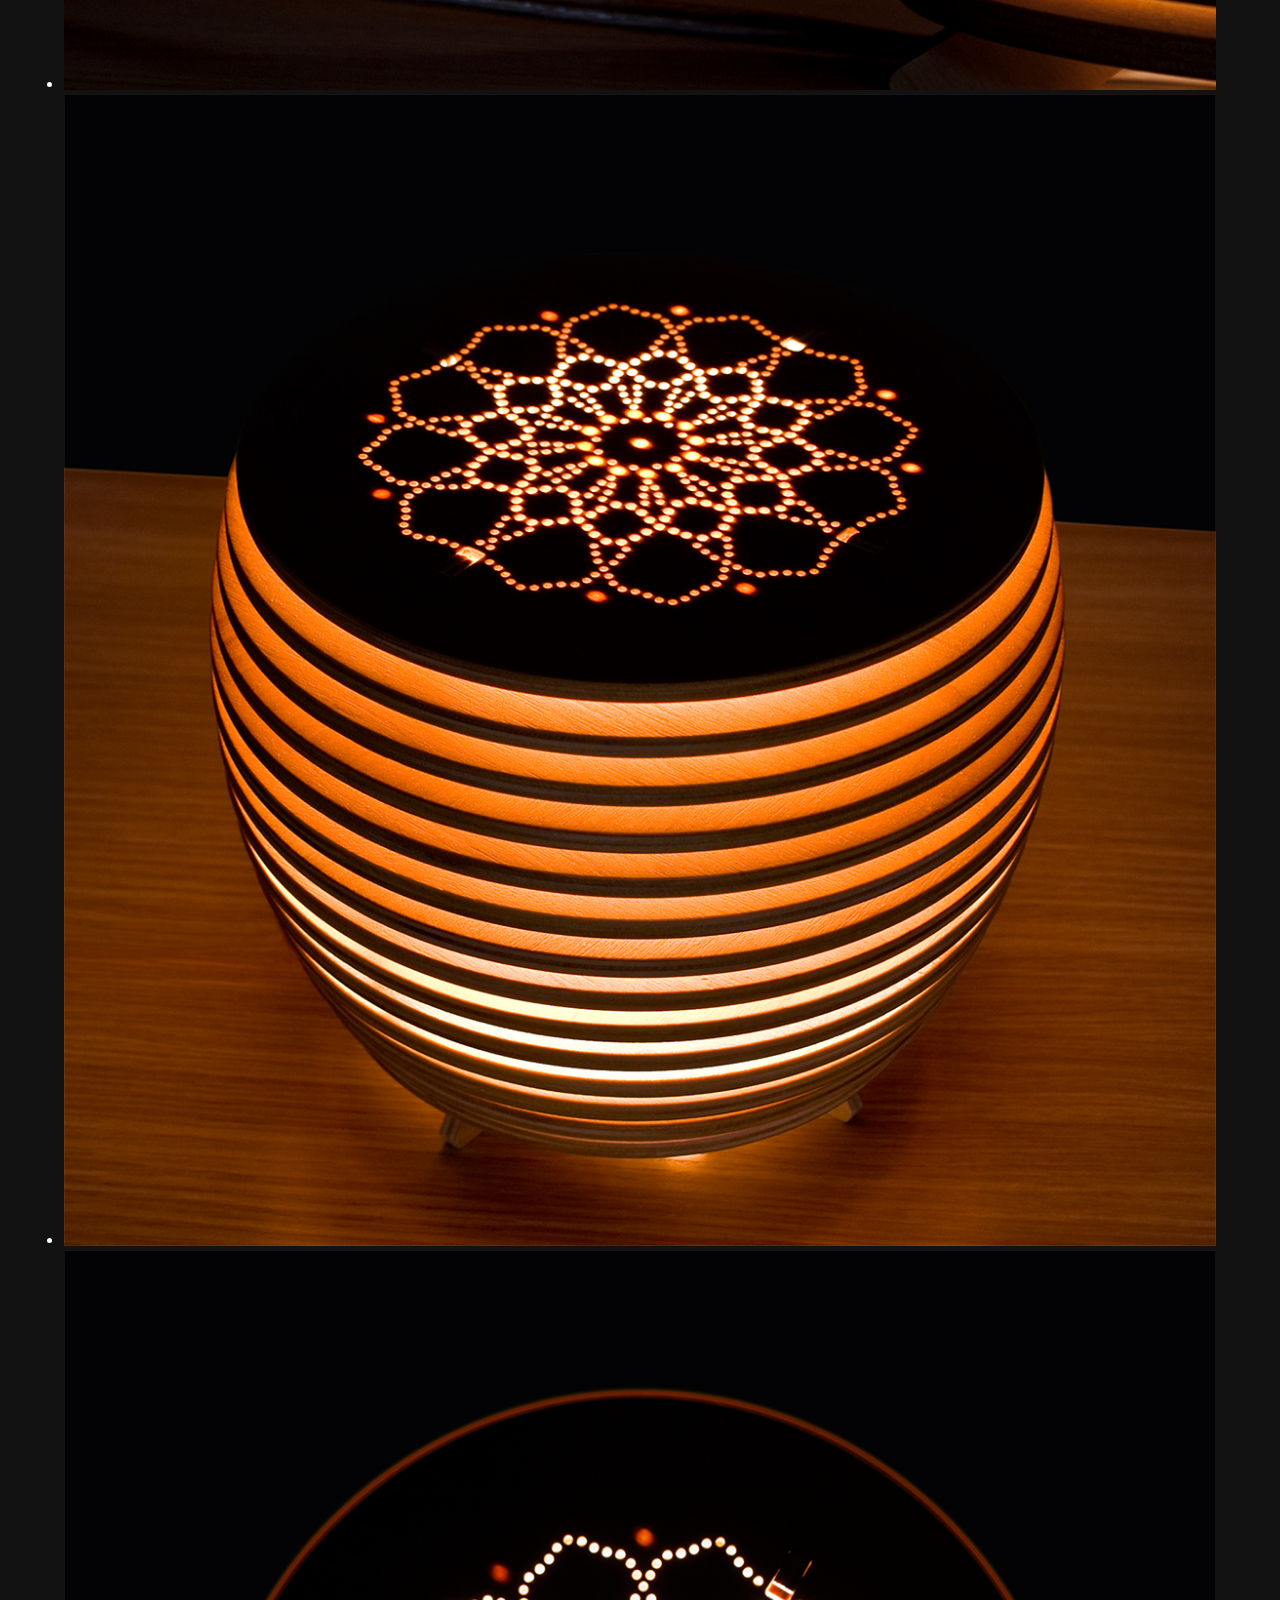
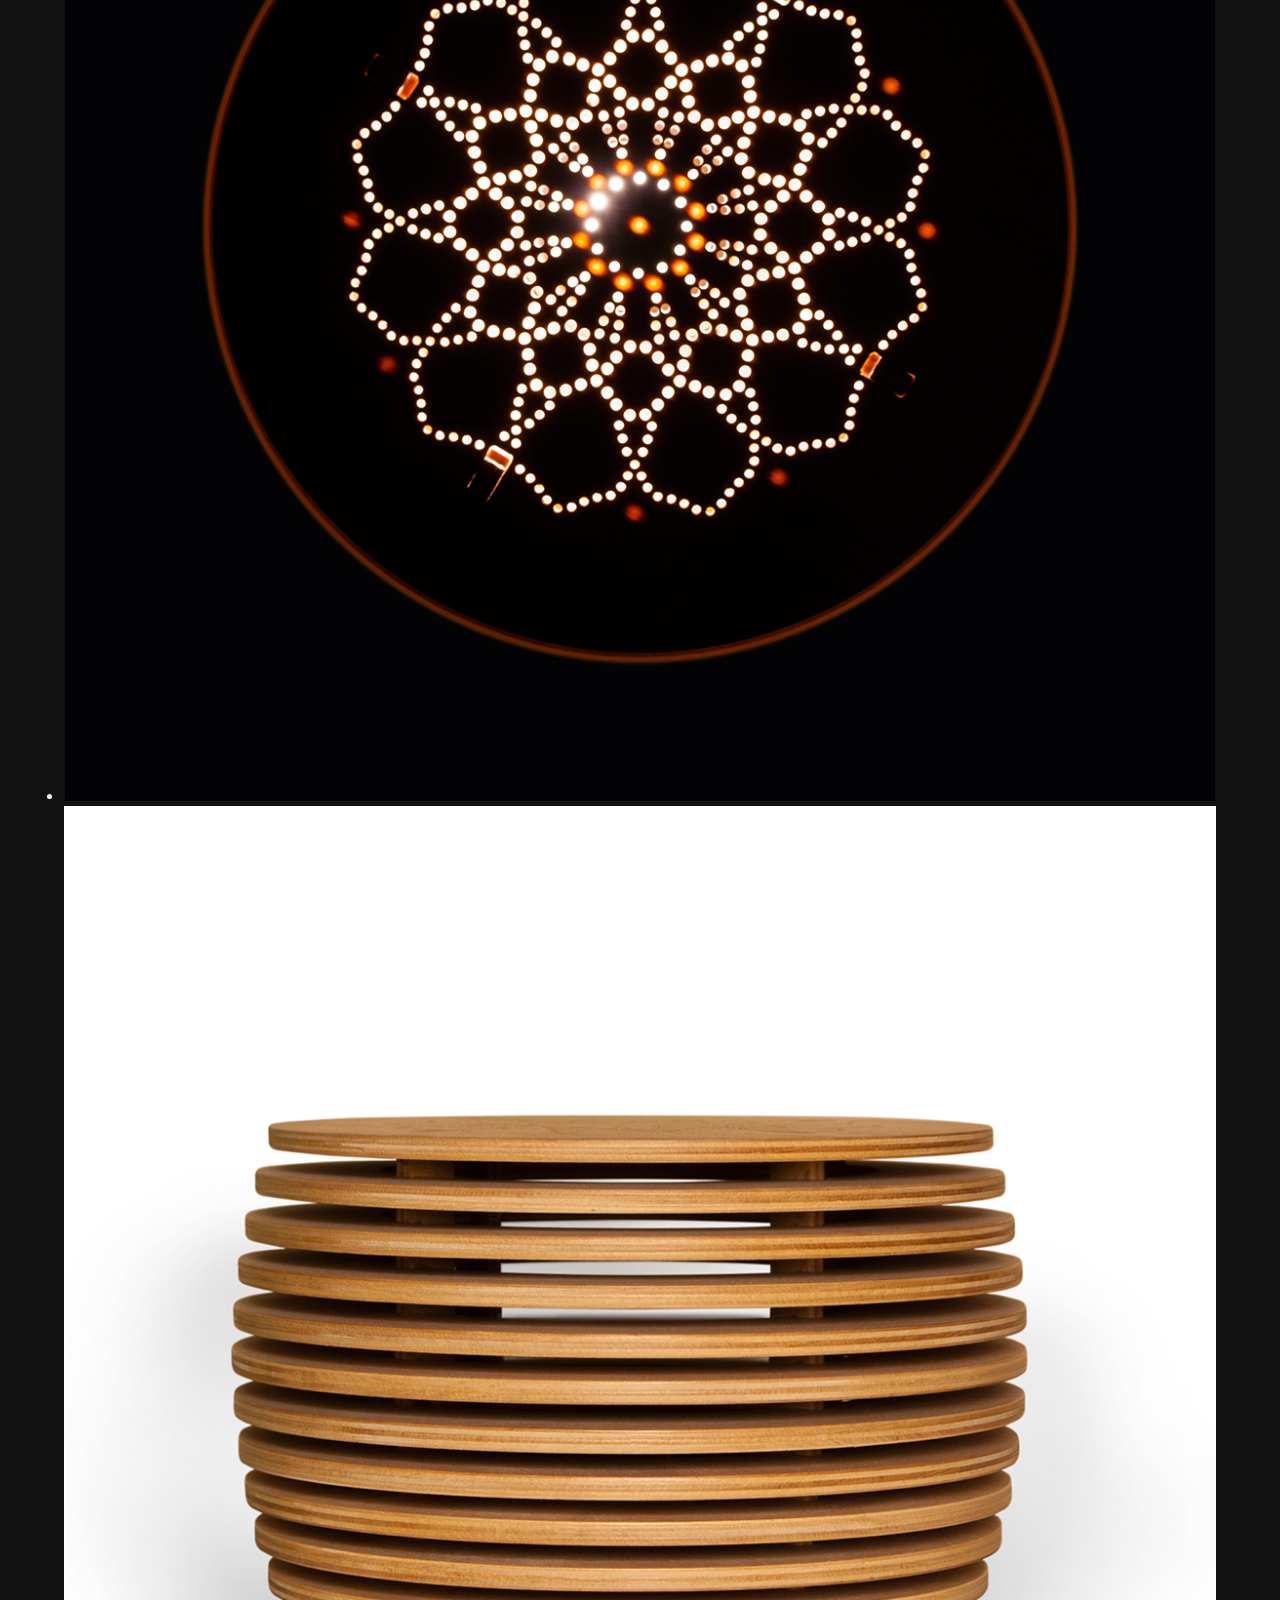
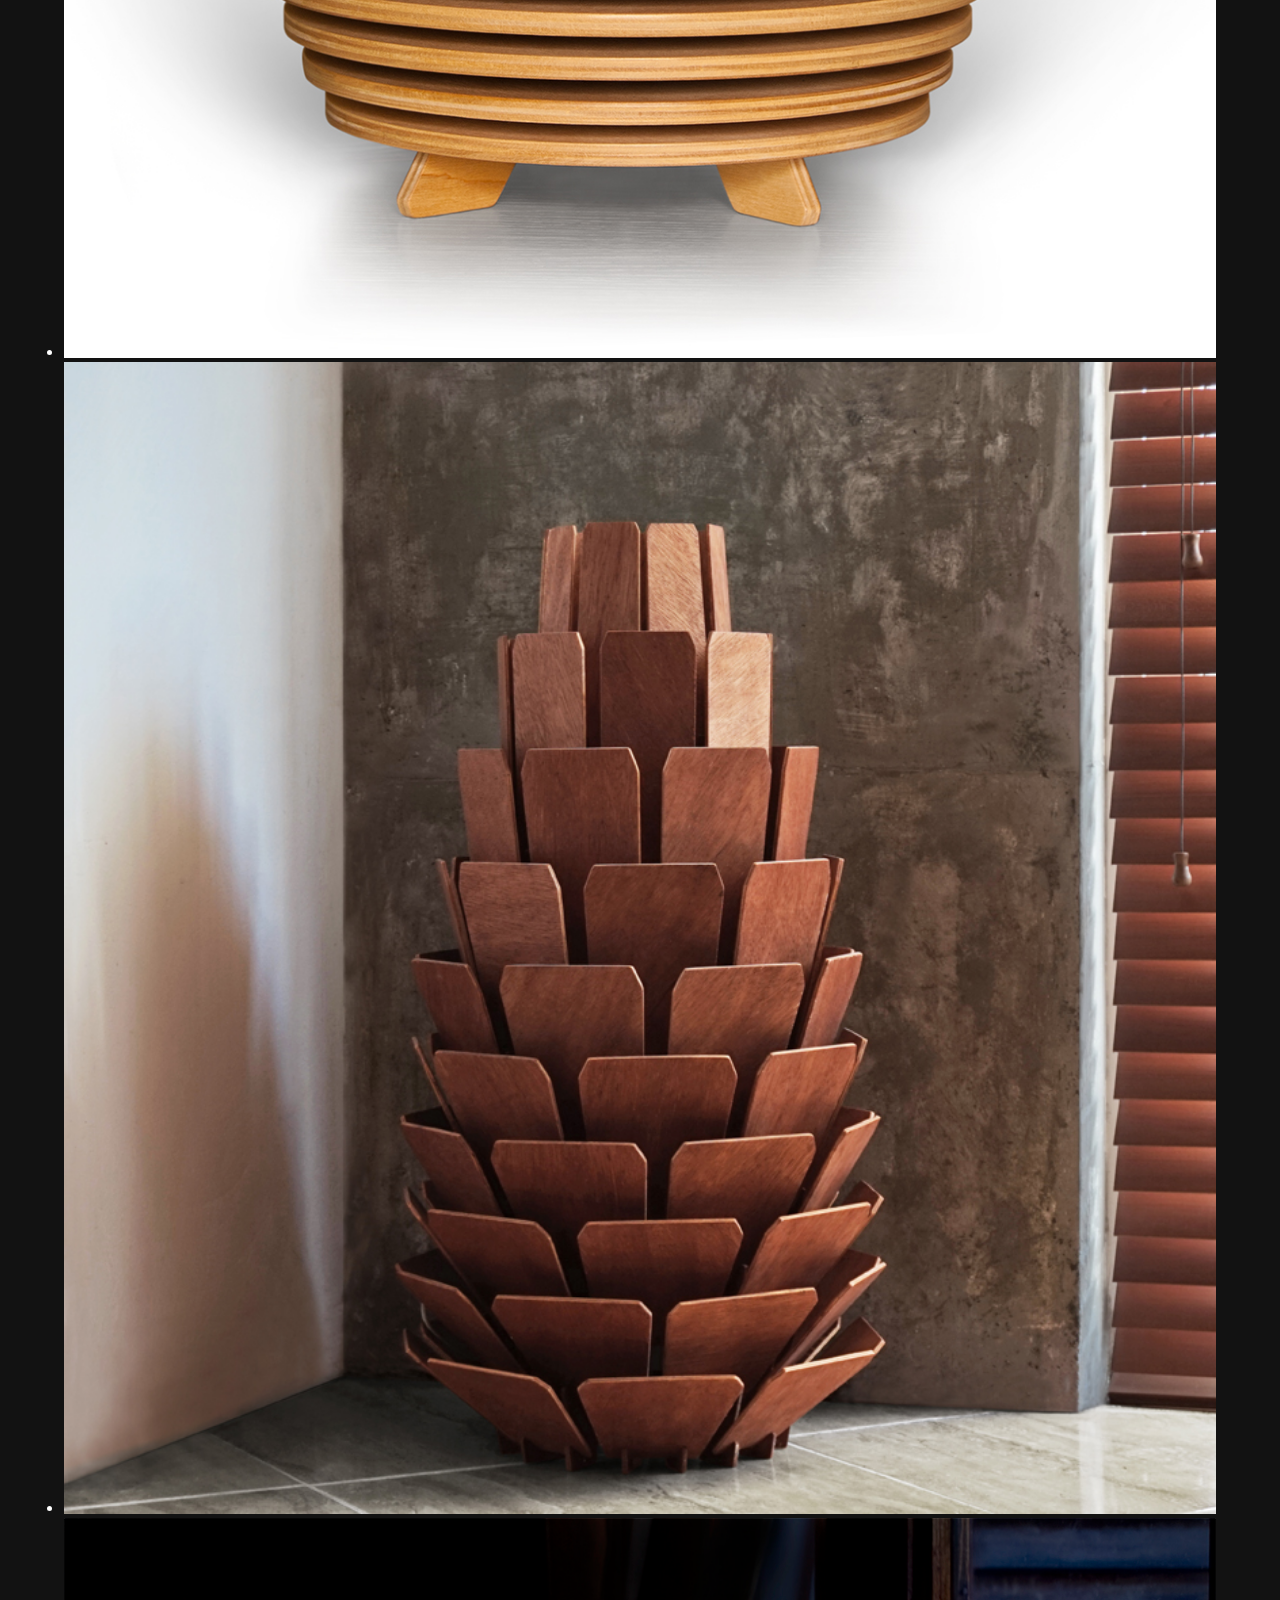
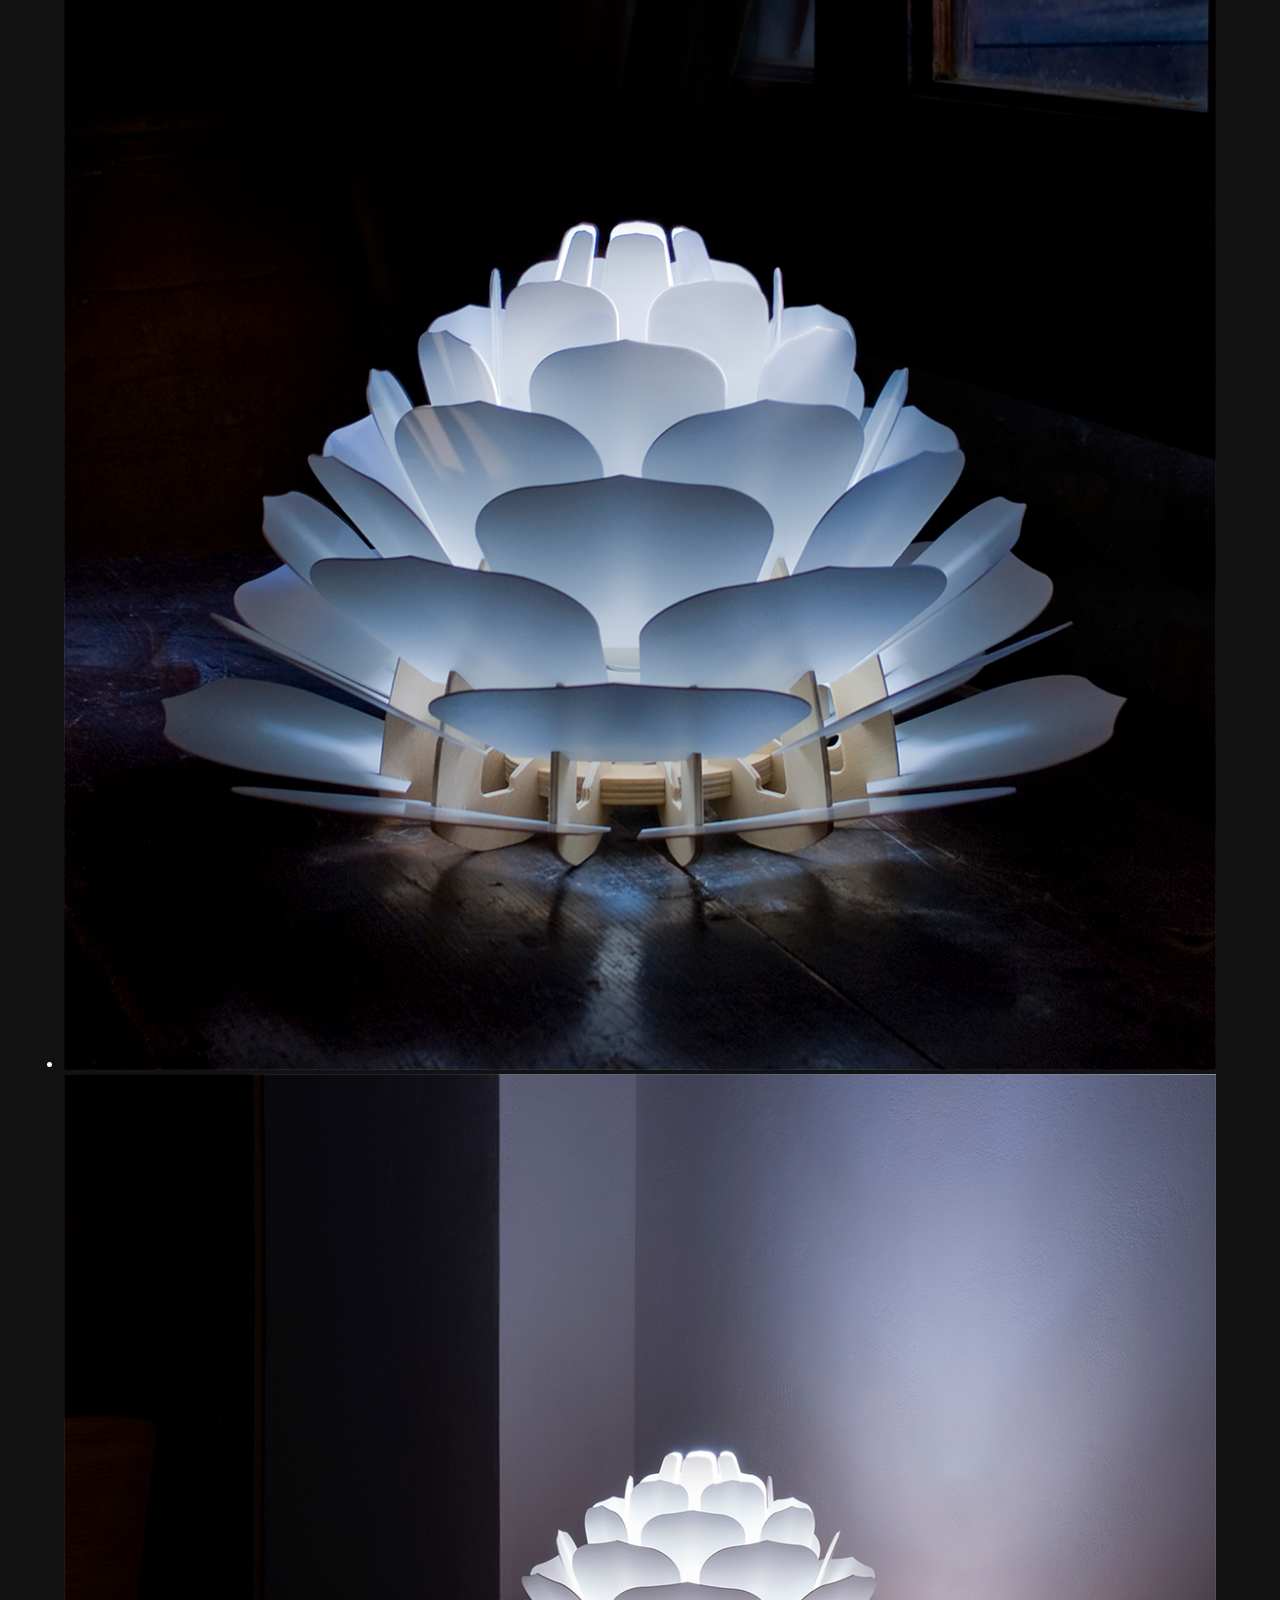
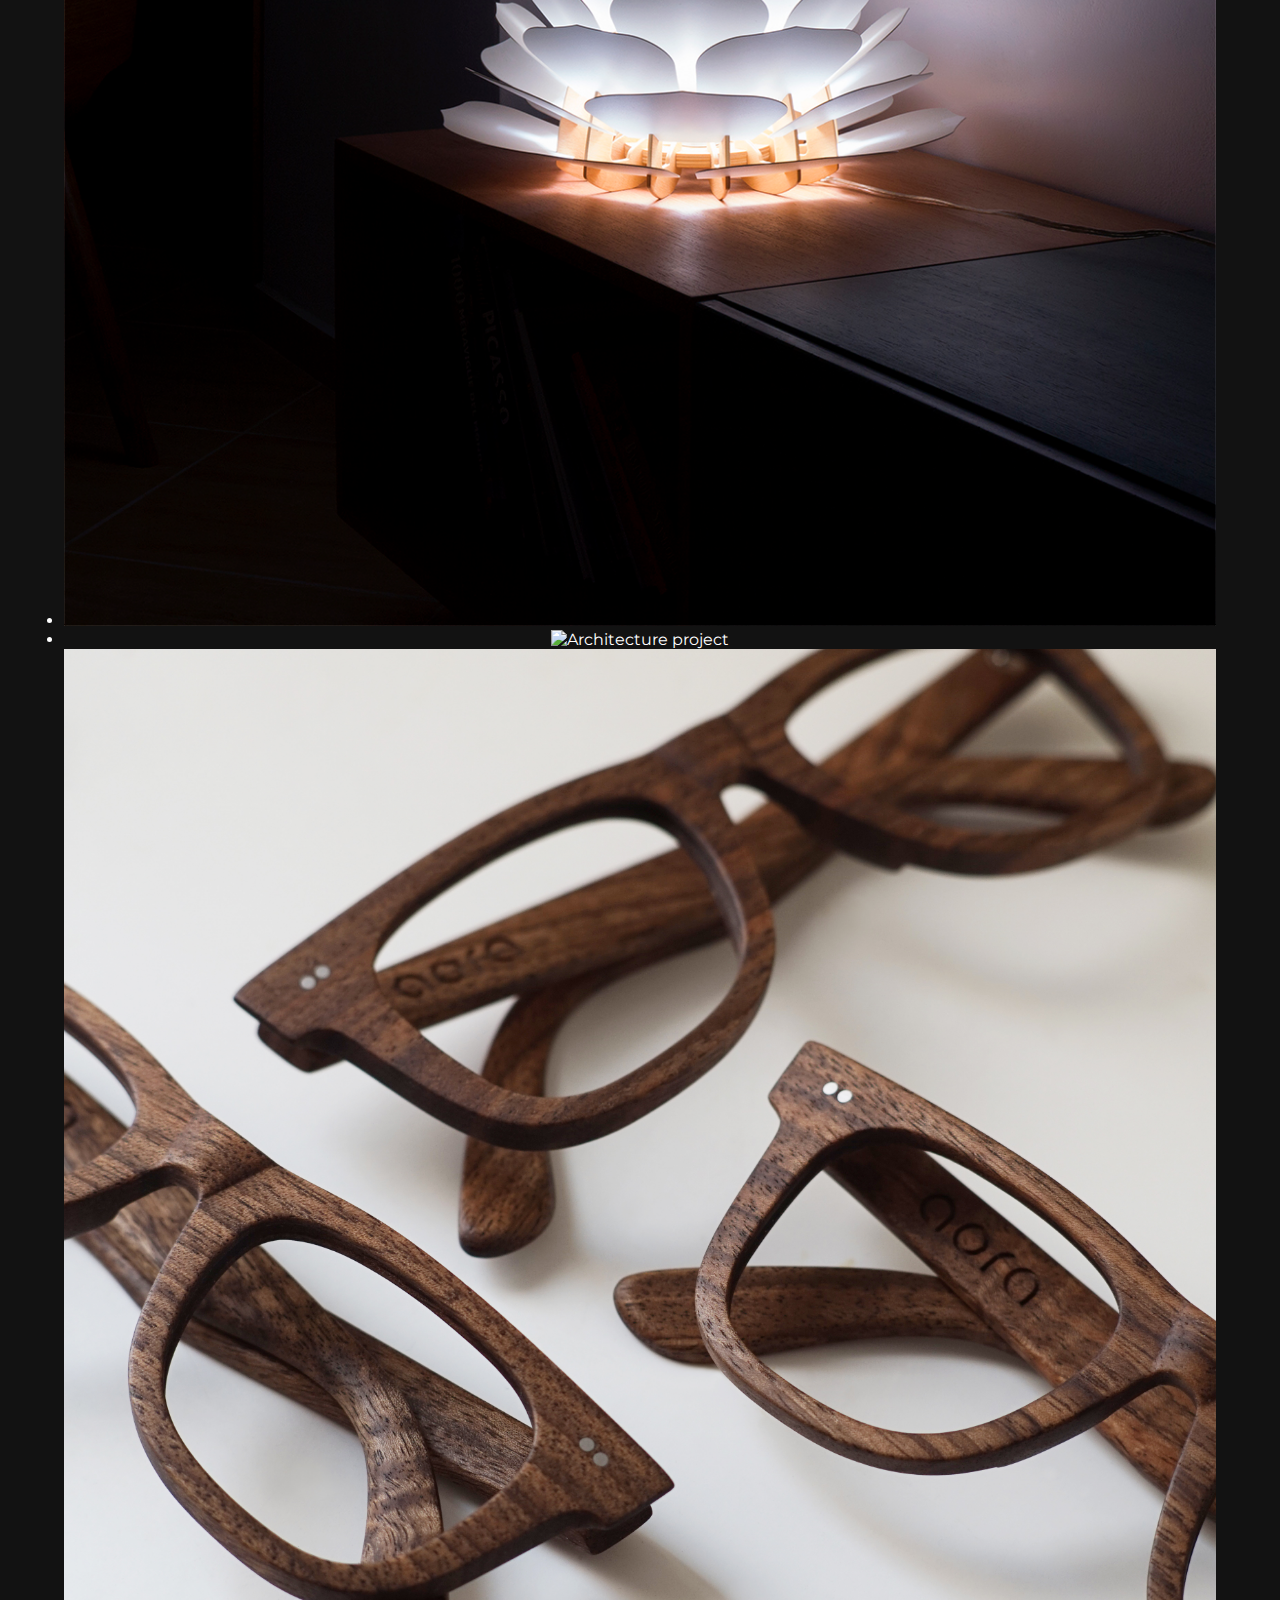
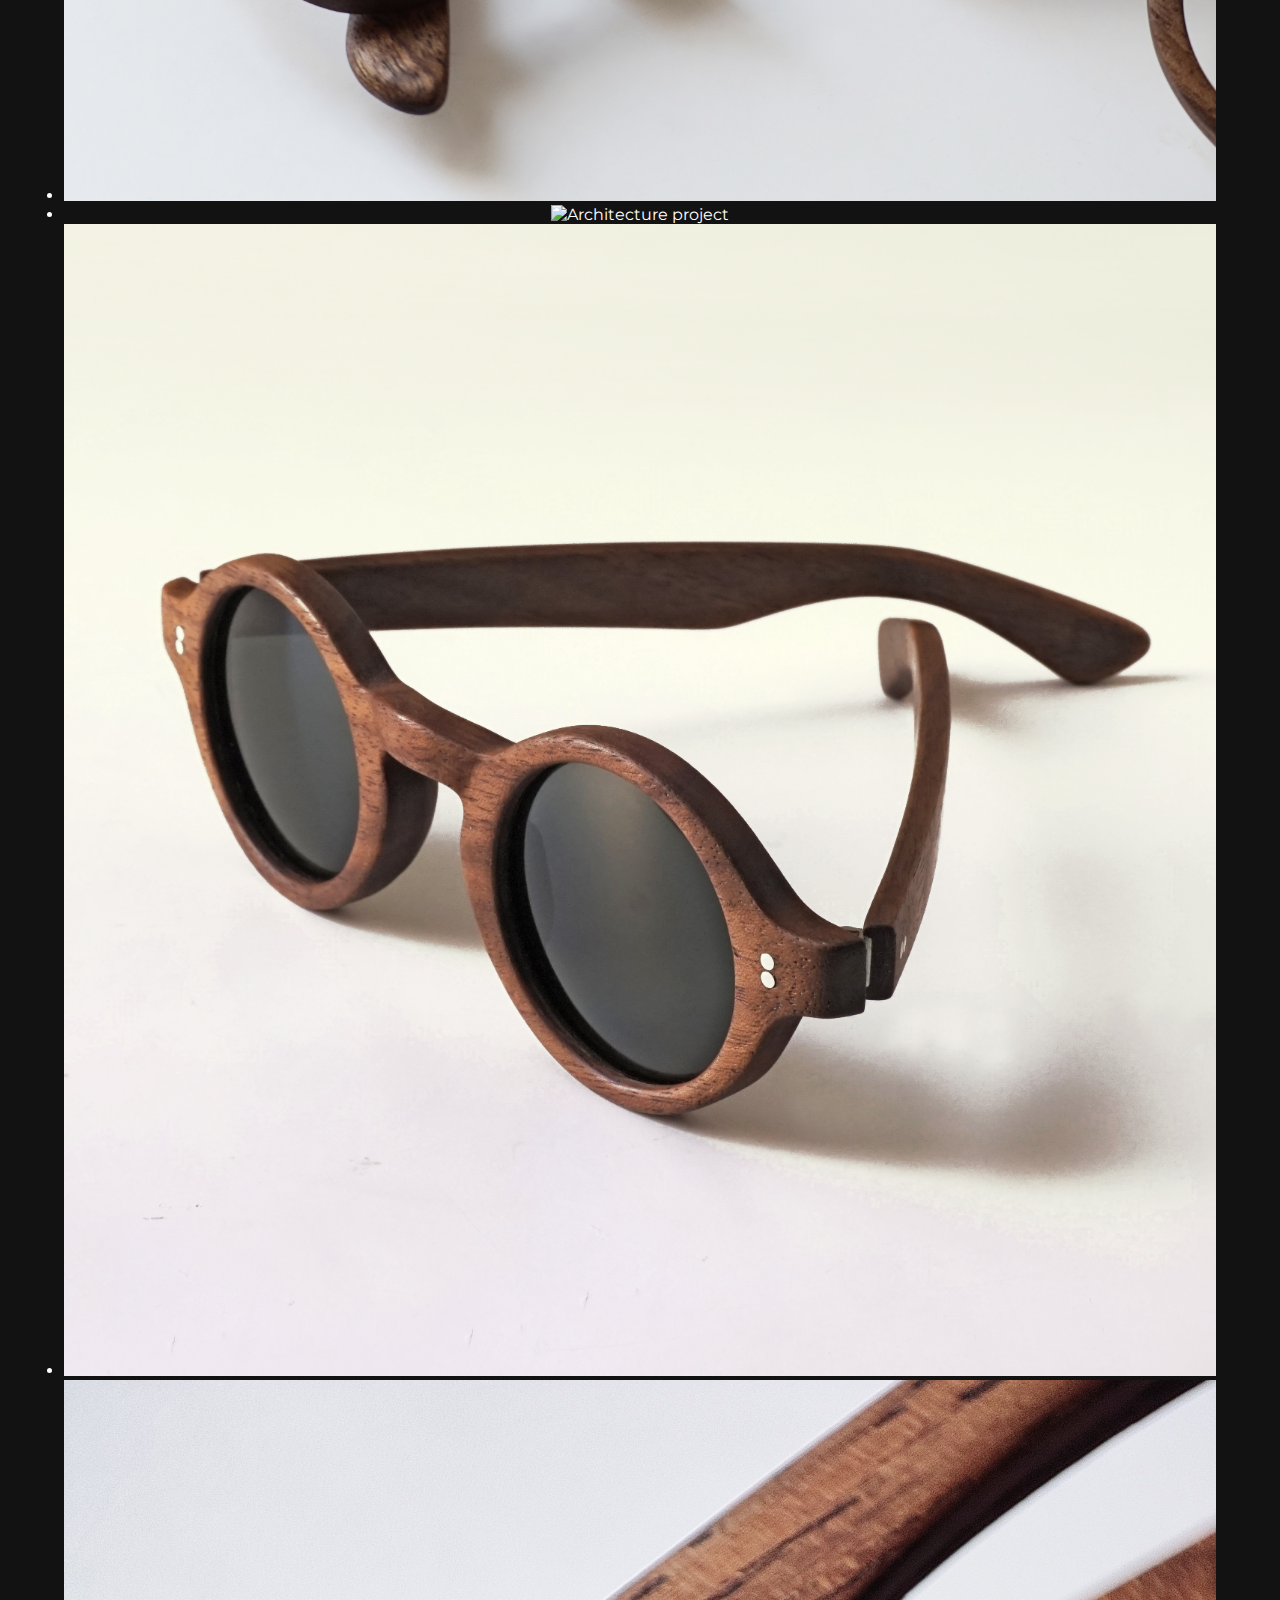
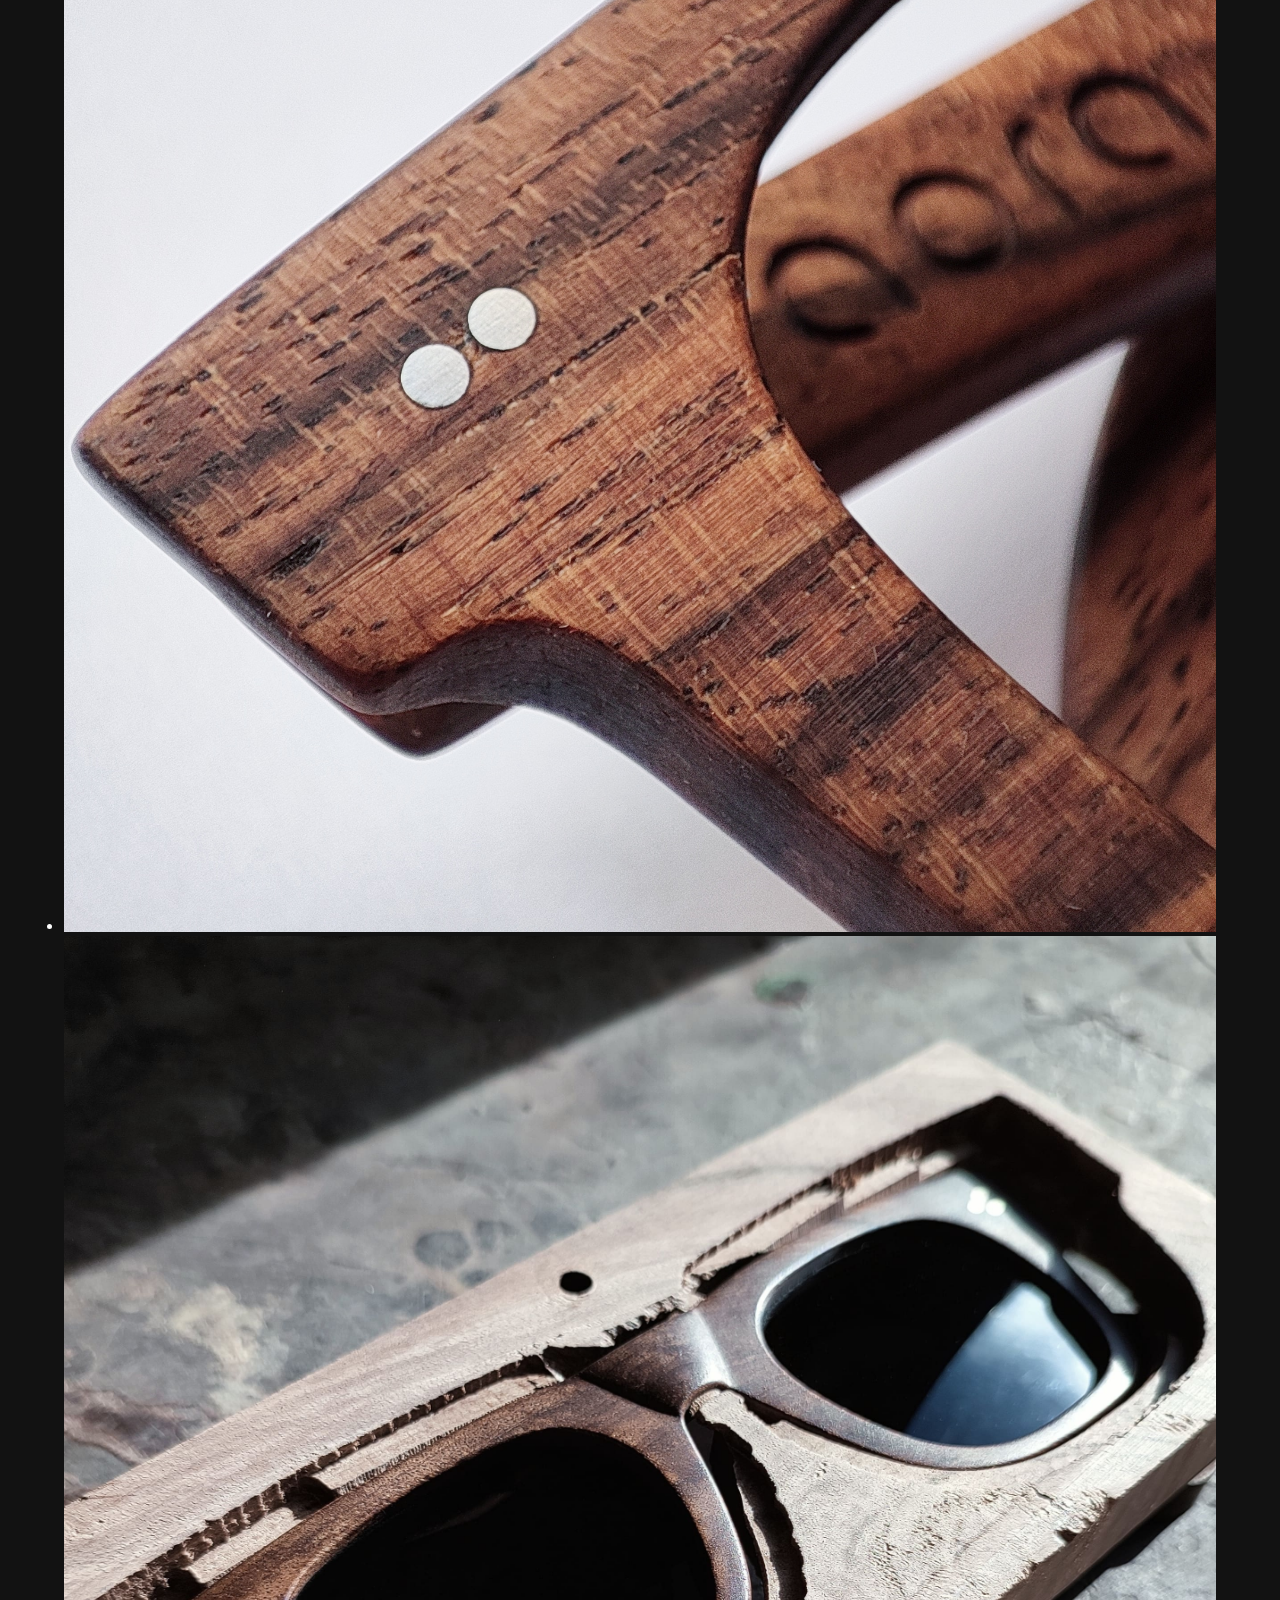
==== commit 8810b894: "Minor changes" ====
--- a/design.html
+++ b/design.html
@@ -33,13 +33,13 @@
         <a href="index.html" class="nav-logo"><img src="img/logo.png" /></a>
         <ul class="nav-menu">
           <li class="dropdown">
-            <a href="index.html#portfolio" class="dropdown-toggle">Galeri</a>
+            <span class="dropdown-toggle">Gallery</span>
             <ul class="dropdown-menu">
               <li><a href="interior.html">Interior</a></li>
-              <li><a href="design.html">Design objektesh</a></li>
+              <li><a href="design.html">Object design</a></li>
             </ul>
           </li>
-          <li><a href="index.html#contact" class="smooth-scroll">Kontakt</a></li>
+          <li><a href="index.html#contact" class="smooth-scroll">Contact us</a></li>
         </ul>
         
       </div>
@@ -50,7 +50,7 @@
 
     <section id="portfolio">
       <div class="container">
-        <h2>Design objektesh</h2>
+        <h2>Object design</h2>
         <!-- Splide Gallery -->
         <div id="gallery" class="splide">
           <div class="splide__track">
@@ -91,8 +91,8 @@
 
   </main>
 
-  <footer>
-    <p>&copy; 2023 EIAtelier. Te gjitha te drejtat jane te rezervuara</p>
+  <footer class="footer"> 
+    <p>&copy; 2023 EIAtelier. All rights are reserved.</p>
   </footer>
 
   <script src="script.js"></script>
--- a/style.css
+++ b/style.css
@@ -5,14 +5,16 @@
   box-sizing: border-box;
 }
 
+/* Set background color and font styles for body */
 body {
   background-color: #121212;
   color: #ffffff;
   font-family: 'Montserrat', sans-serif;
 }
 
+/* Style headings */
 h2 {
-  font-size: 42px;
+  font-size: 36px;
   margin: 20px;
 }
 
@@ -34,7 +36,6 @@
   z-index: 1;
   padding: 0 20px;
 }
-
 
 .hero-content h1,
 .hero-content p {
@@ -88,7 +89,6 @@
   top: 0;
 }
 
-
 .nav-container {
   display: flex;
   justify-content: space-between;
@@ -125,7 +125,8 @@
   margin-right: 0;
 }
 
-.nav-menu a, .nav-menu span {
+.nav-menu a,
+.nav-menu span {
   text-decoration: none;
   color: #ffffff;
   font-size: 18px;
@@ -151,7 +152,7 @@
 .dropdown-menu {
   display: none;
   position: absolute;
-  background-color:rgba(255, 255, 255, 0.1);
+  background-color: rgba(0, 0, 0, 0.4);
   min-width: 160px;
   padding: 10px;
   z-index: 1;
@@ -159,13 +160,17 @@
 
 .dropdown-menu li {
   display: block;
+  position: relative;
+  float: left;
 }
 
 .dropdown-menu li a {
   padding: 5px 0;
 }
 
-.dropdown-menu li a:hover {
+.dropdown
+
+-menu li a:hover {
   background-color: #e5e5e5;
 }
 
@@ -173,7 +178,6 @@
 /* Add your existing CSS styles here */
 
 .splide {
-  max-width: 80%;
   margin: 0 auto;
 }
 
@@ -200,6 +204,7 @@
   align-items: center;
   gap: 20px; /* Adjust the gap size as needed */
 }
+
 .image-section p {
   color: rgba(255, 255, 255, 0.4);
 }
@@ -218,12 +223,9 @@
   object-fit: cover;
 }
 
-
 .image-link:hover p {
   color: white;
 }
-
-
 
 #portfolio p {
   font-size: 18px;
@@ -285,7 +287,6 @@
 
 /* Other CSS styles for the rest of your website... */
 
-
 /* Style footer */
 footer {
   background-color: #121212;
@@ -295,6 +296,11 @@
 
 footer p {
   font-size: 14px;
+}
+
+.footer {
+  position: fixed;
+  bottom: 0px;
 }
 
 /* Add responsive styles for smaller screens */
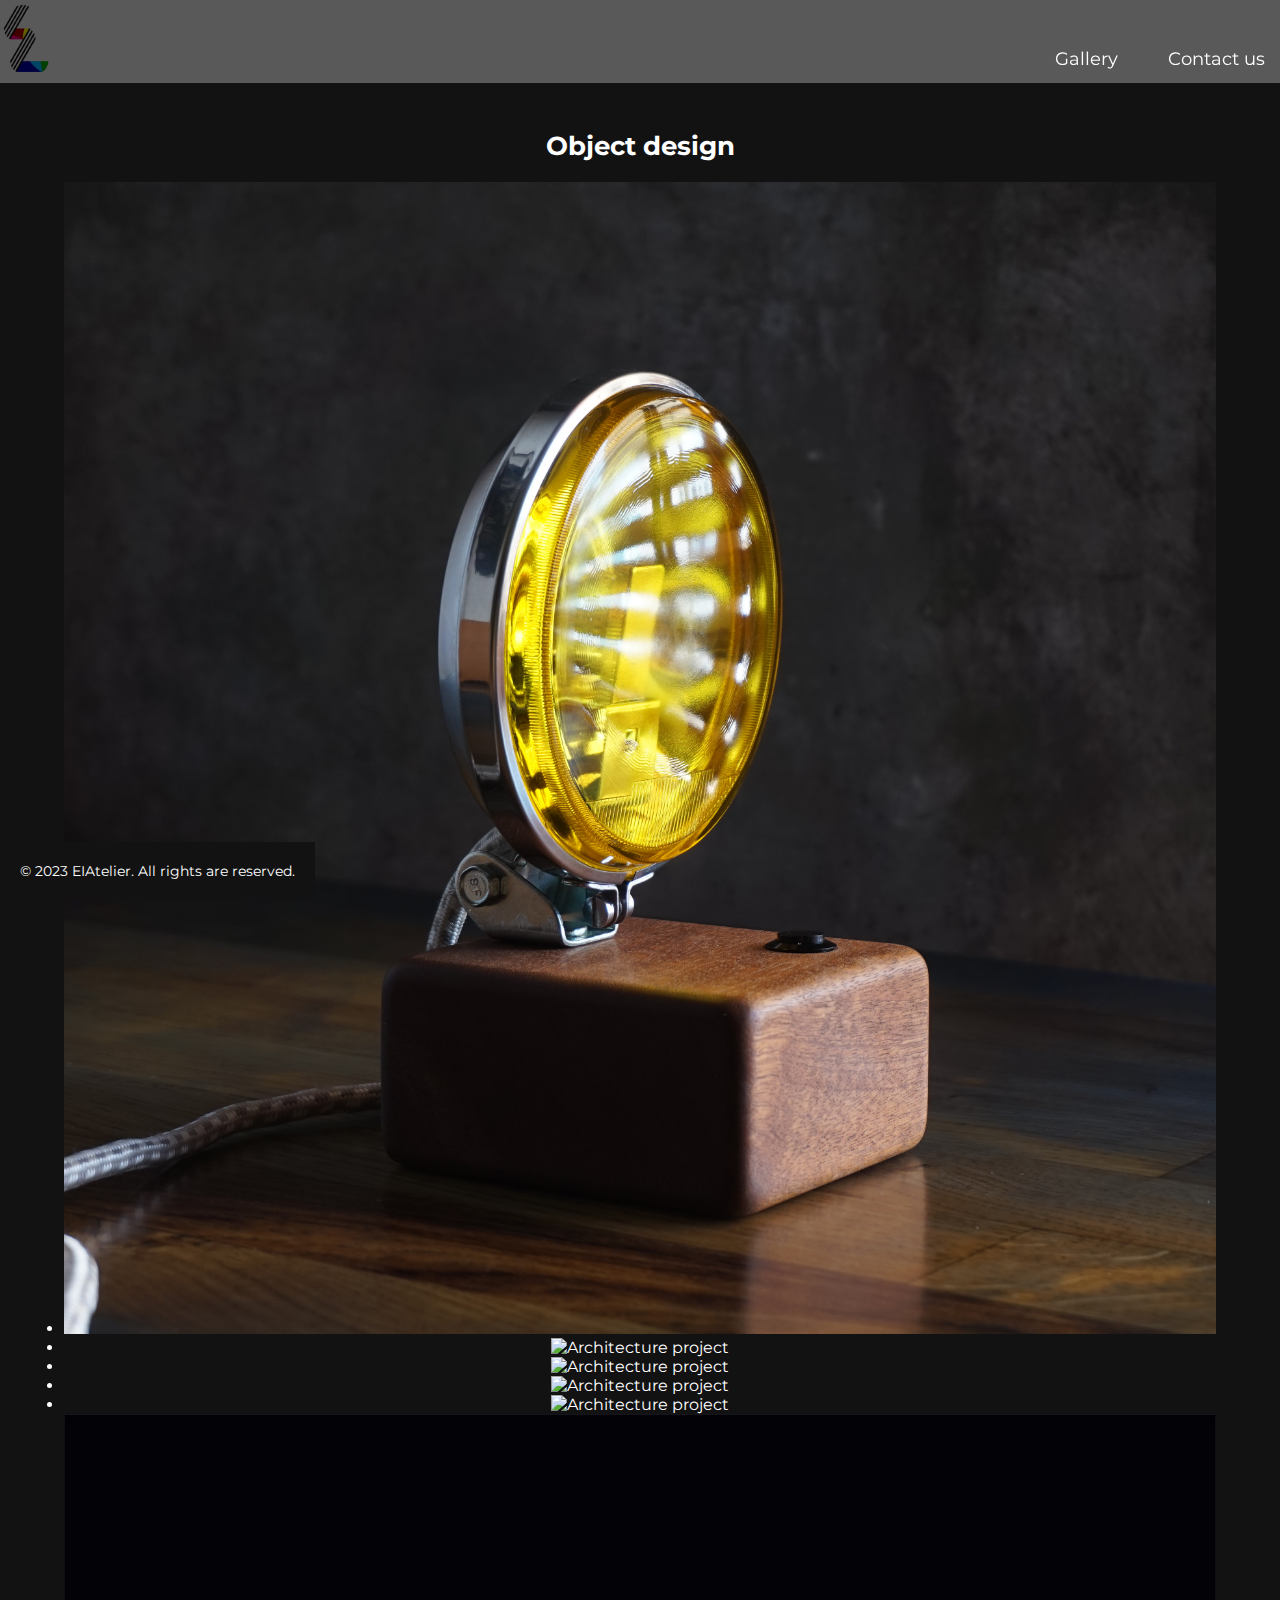
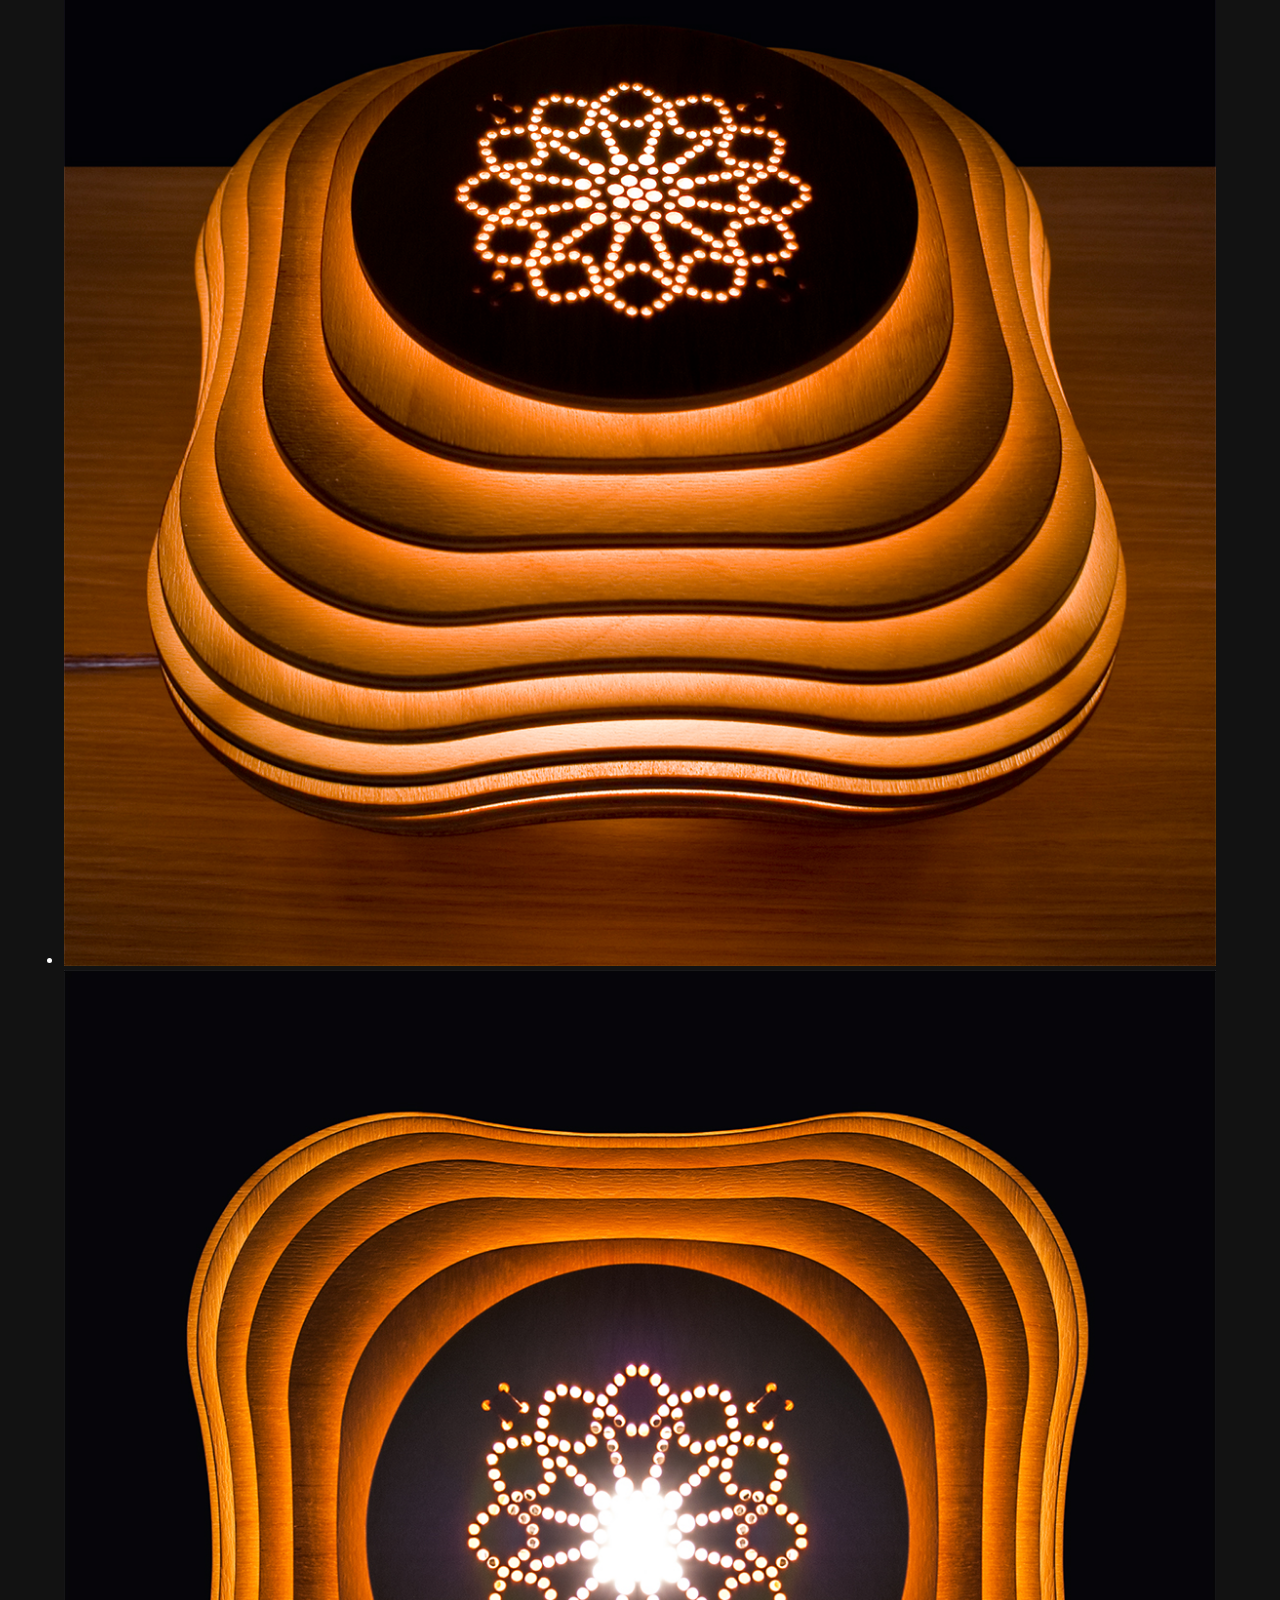
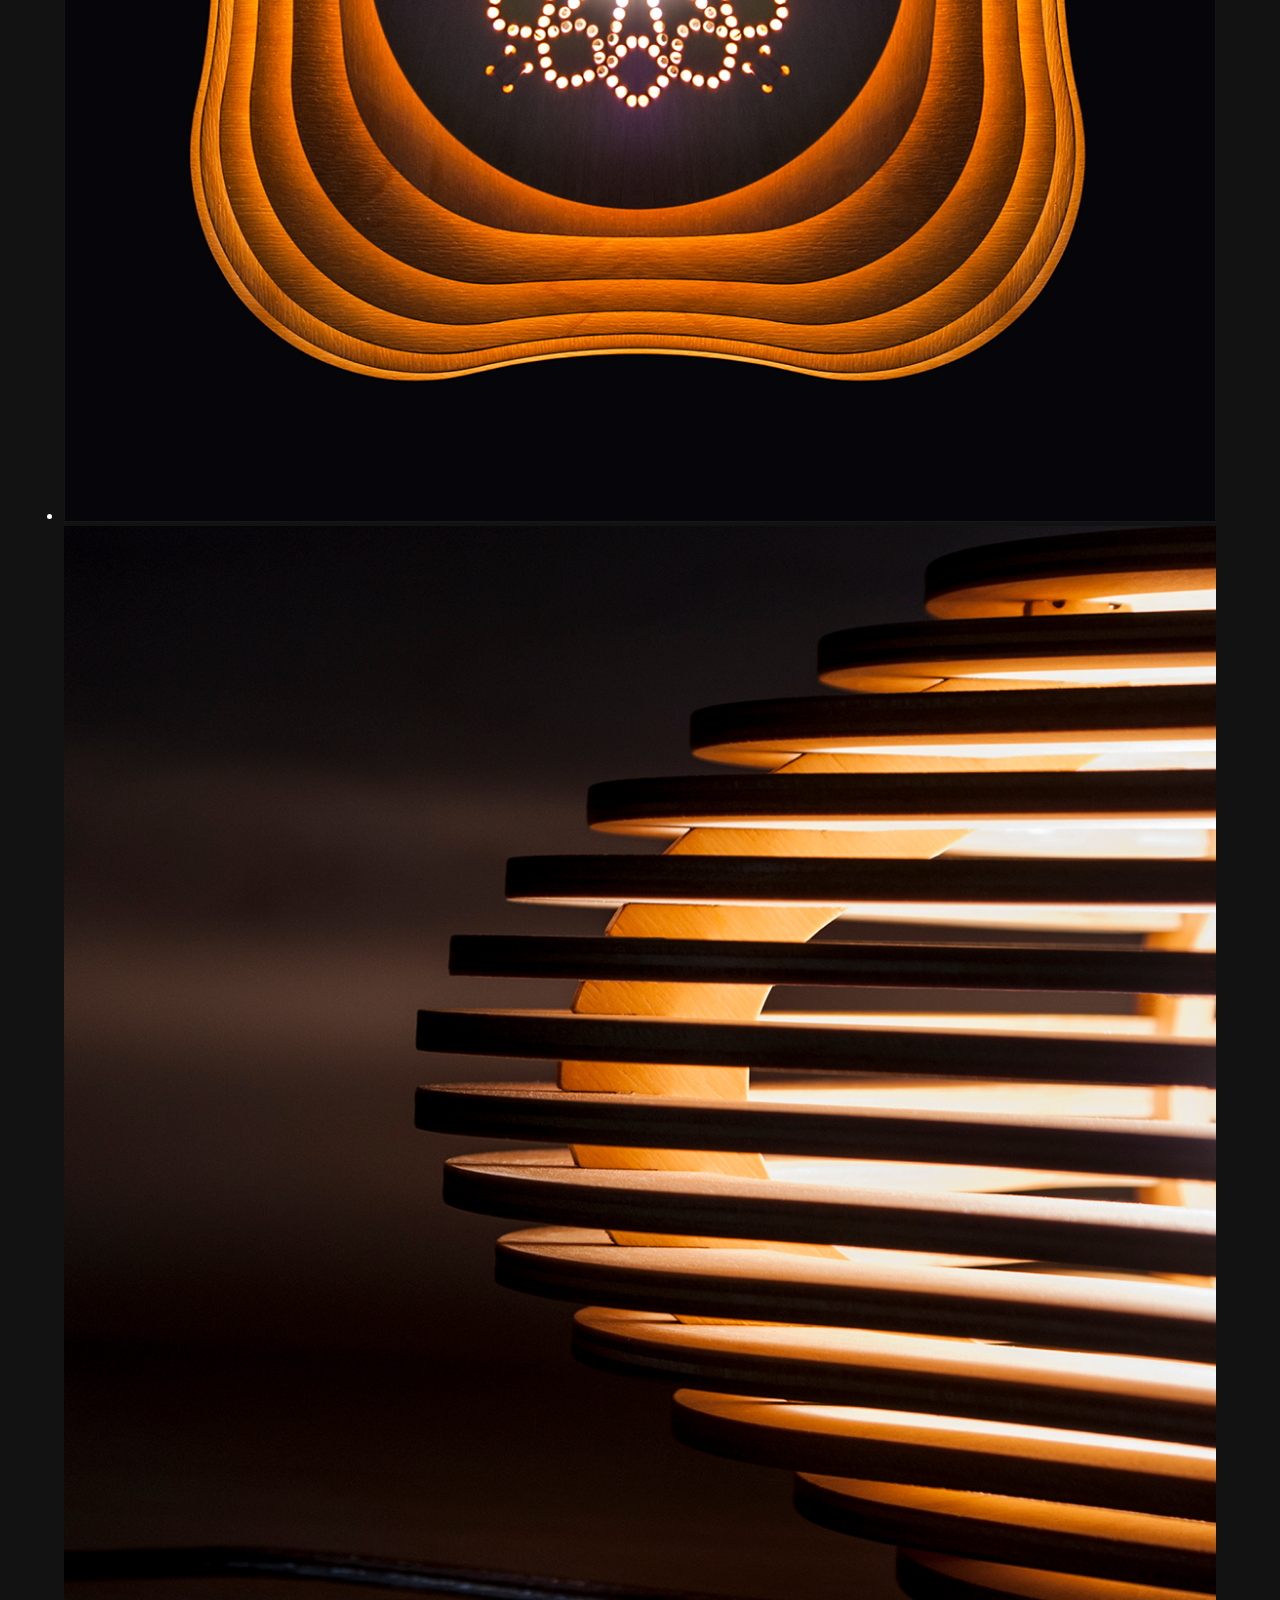
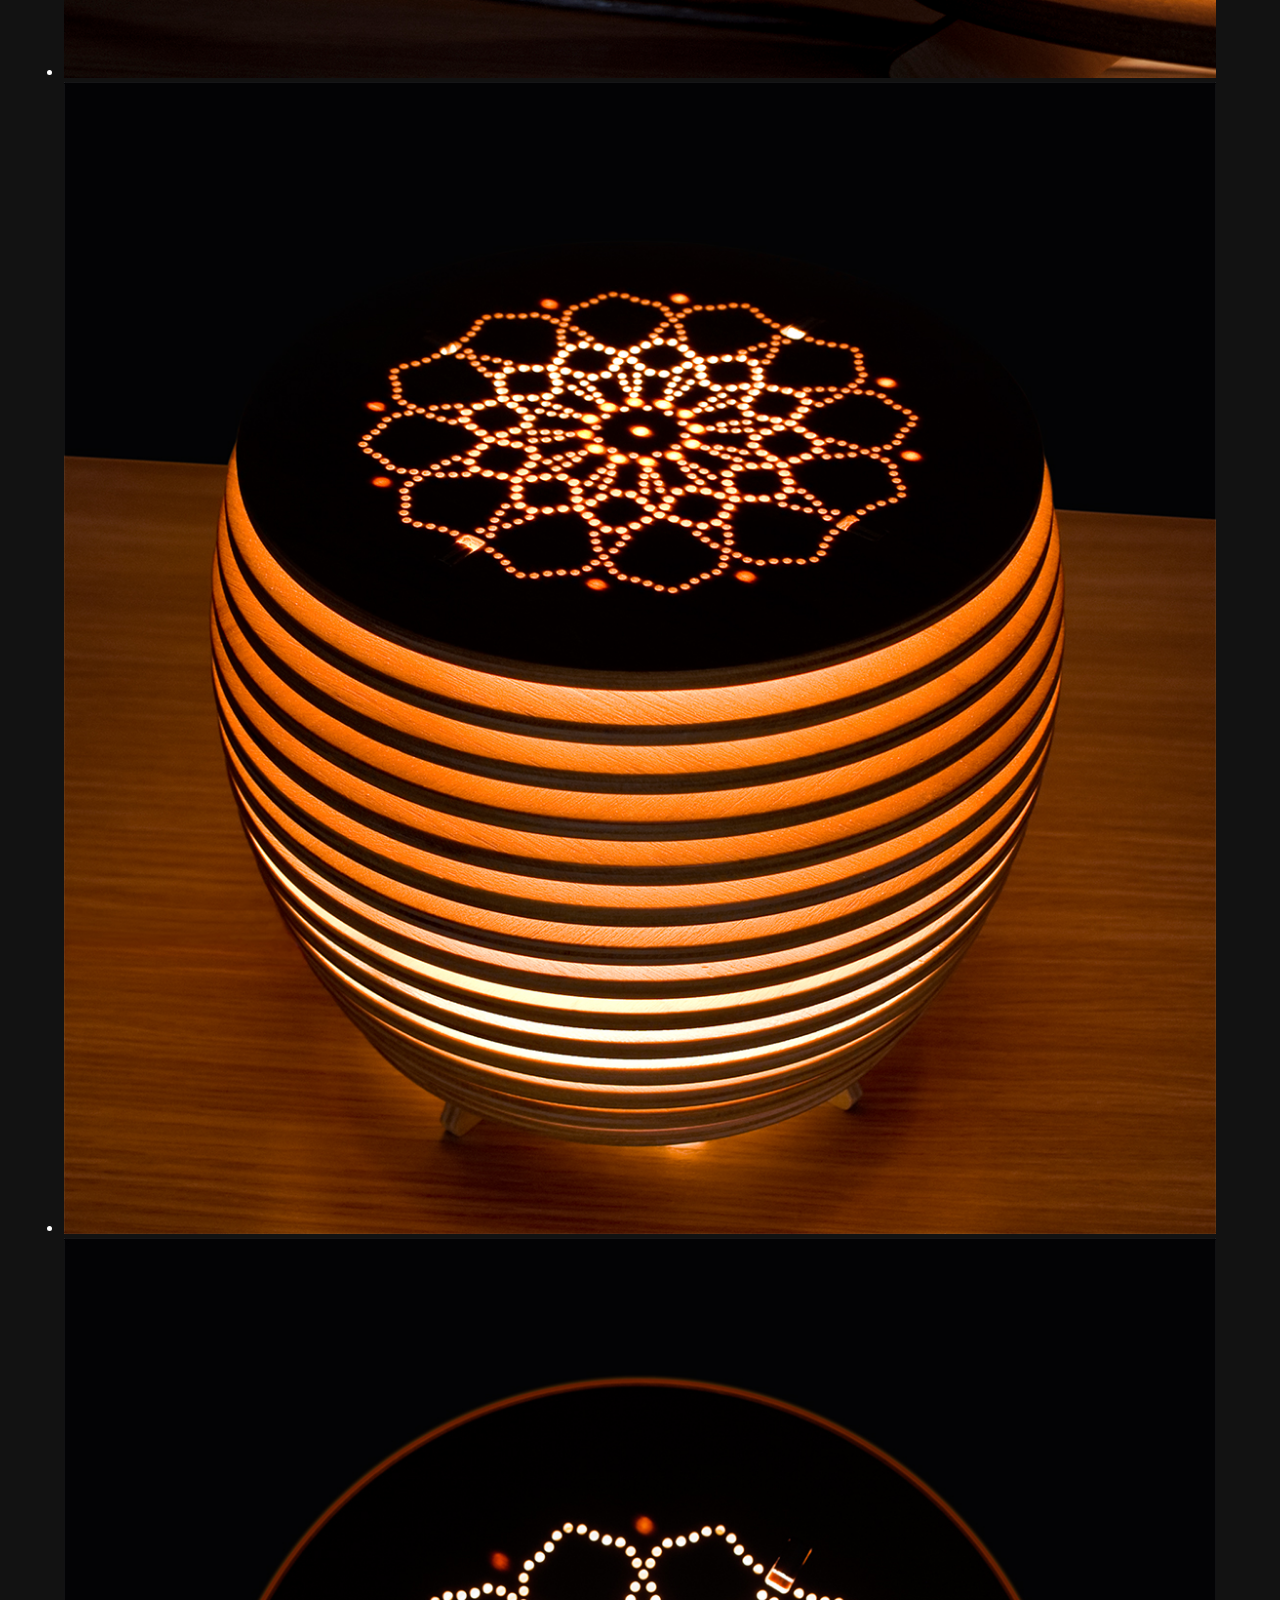
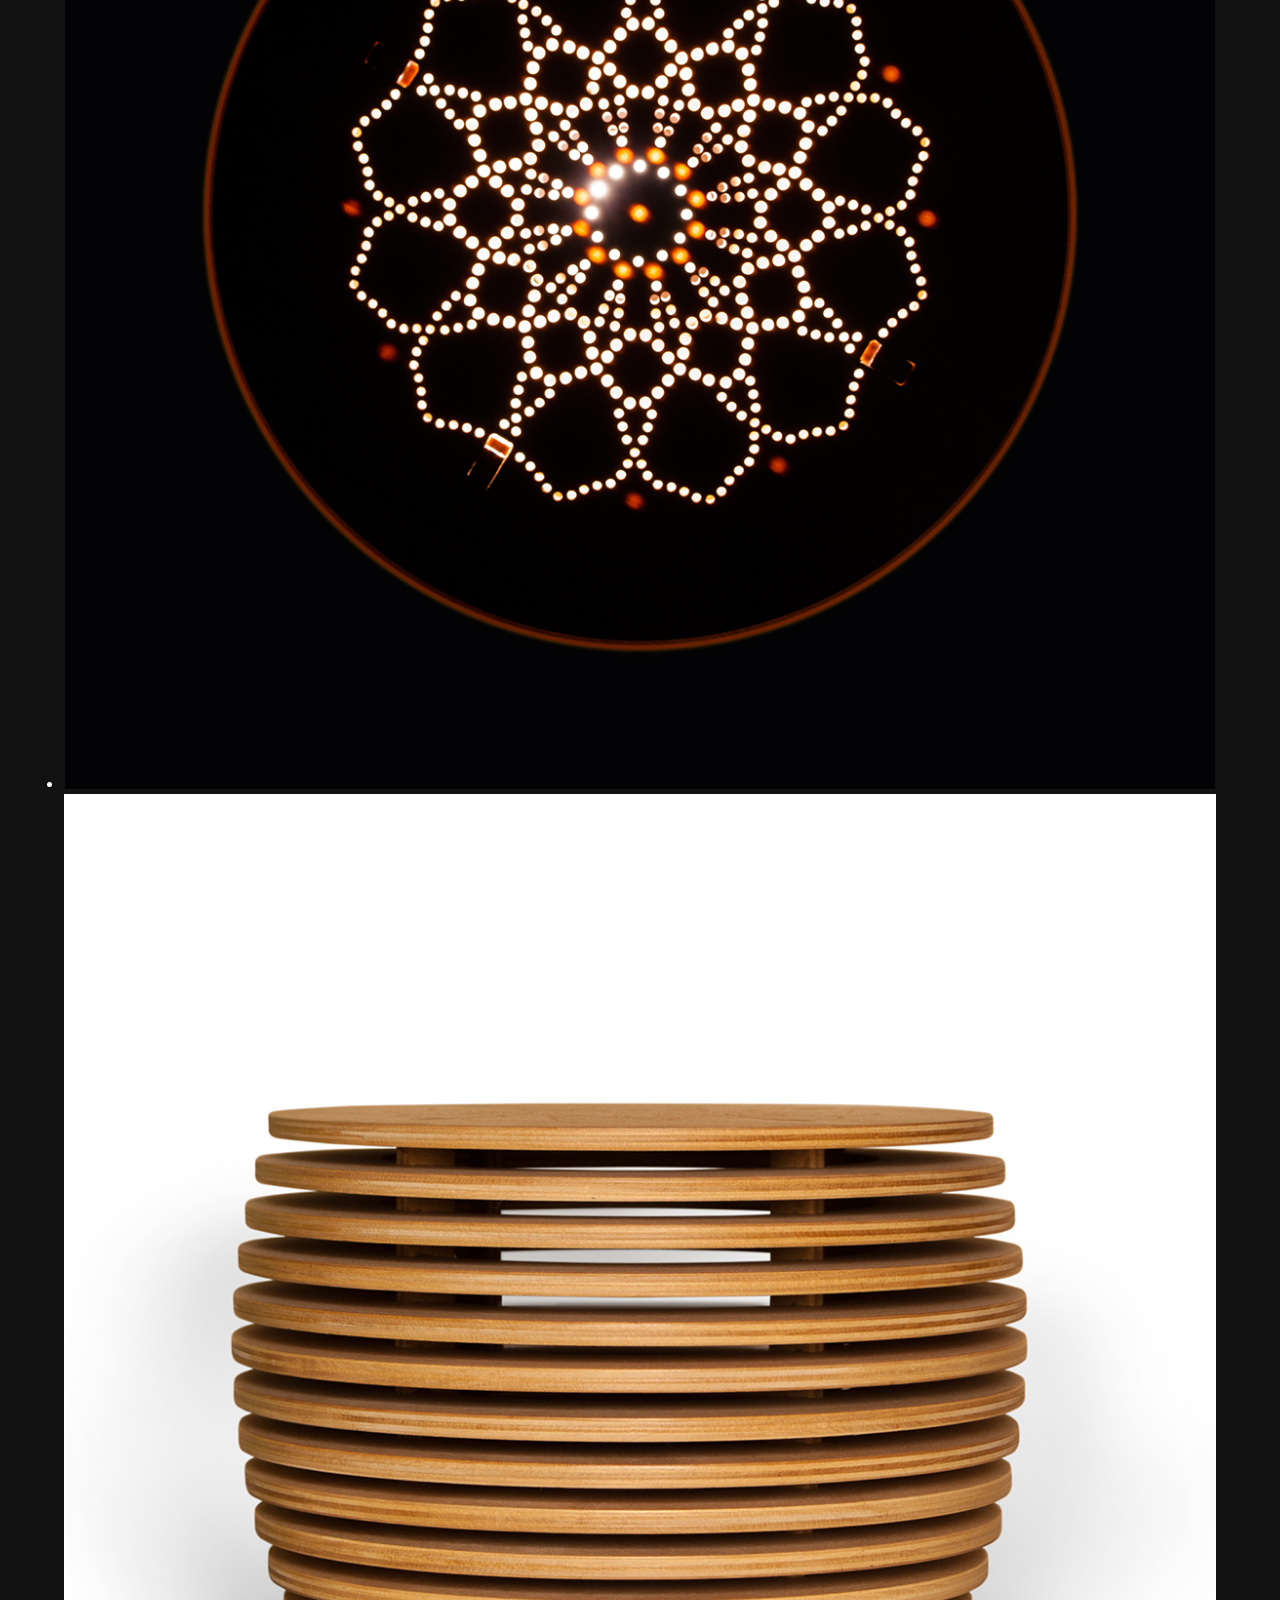
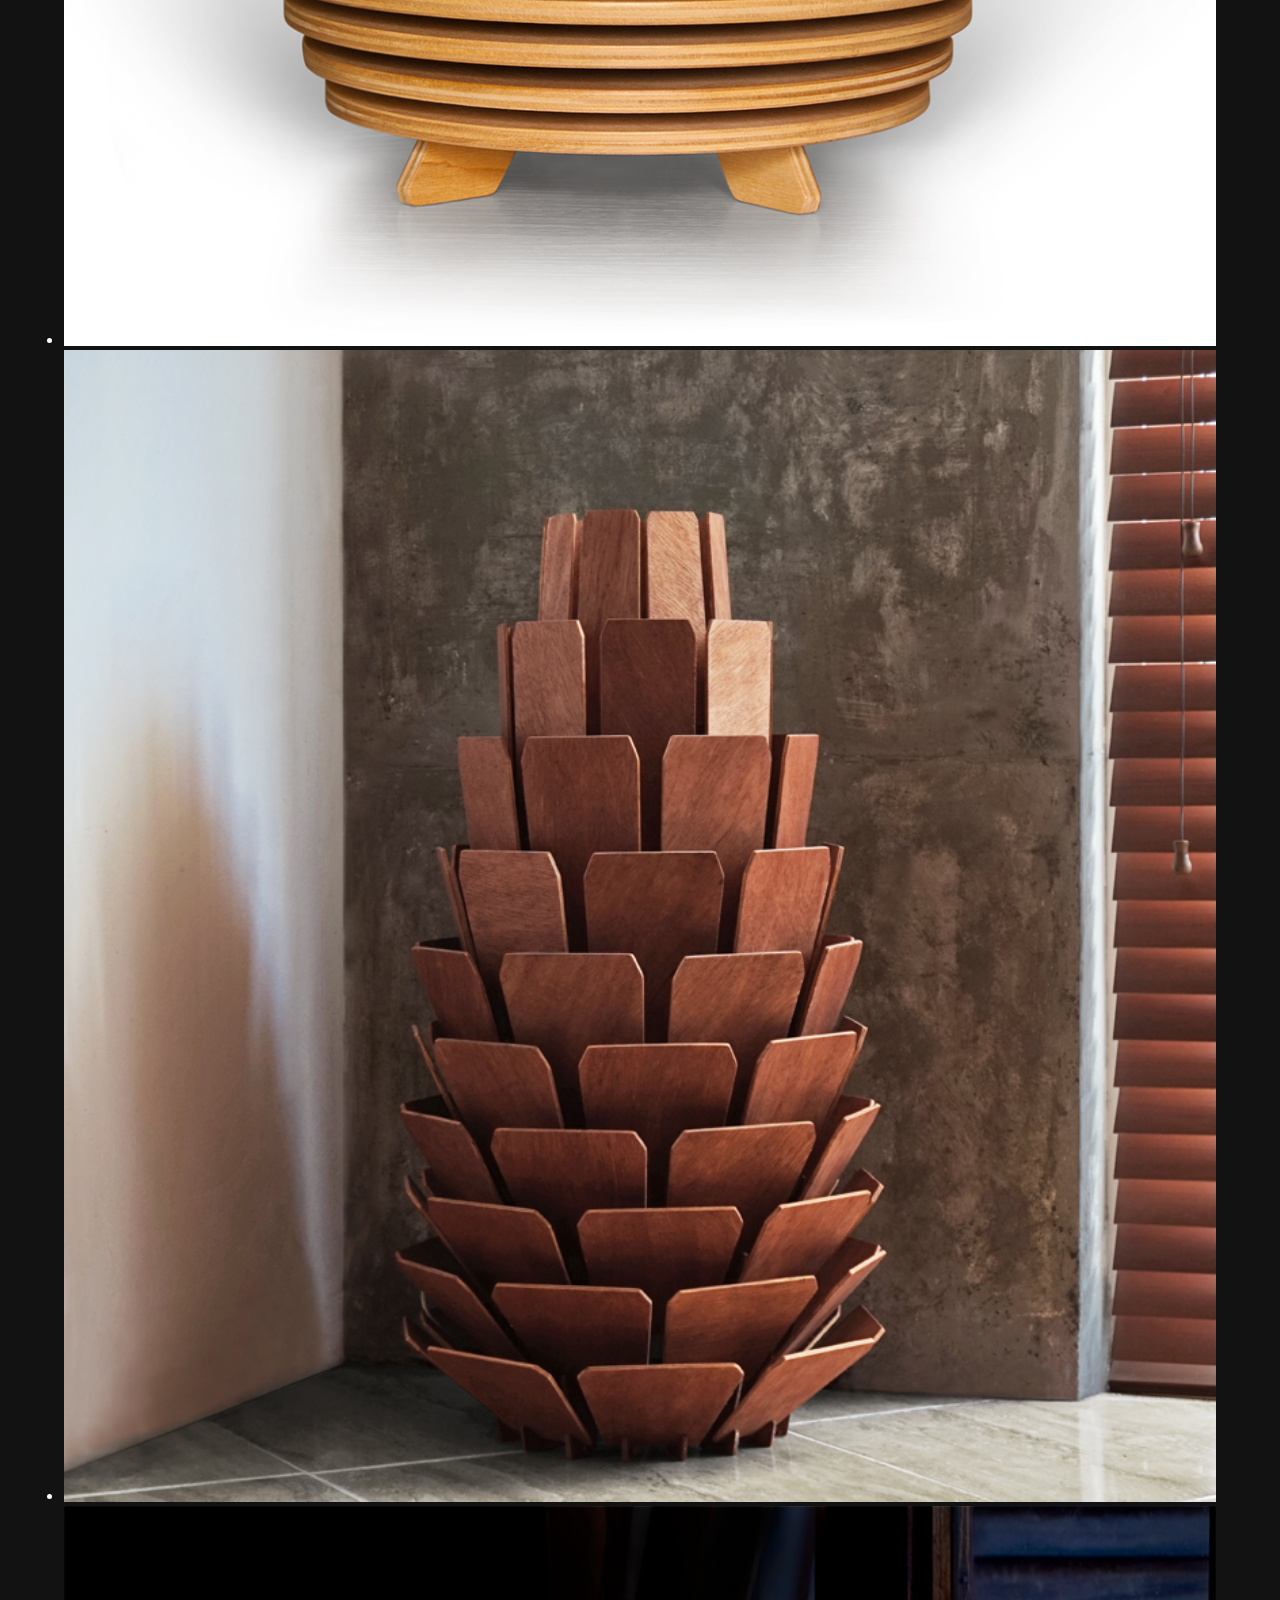
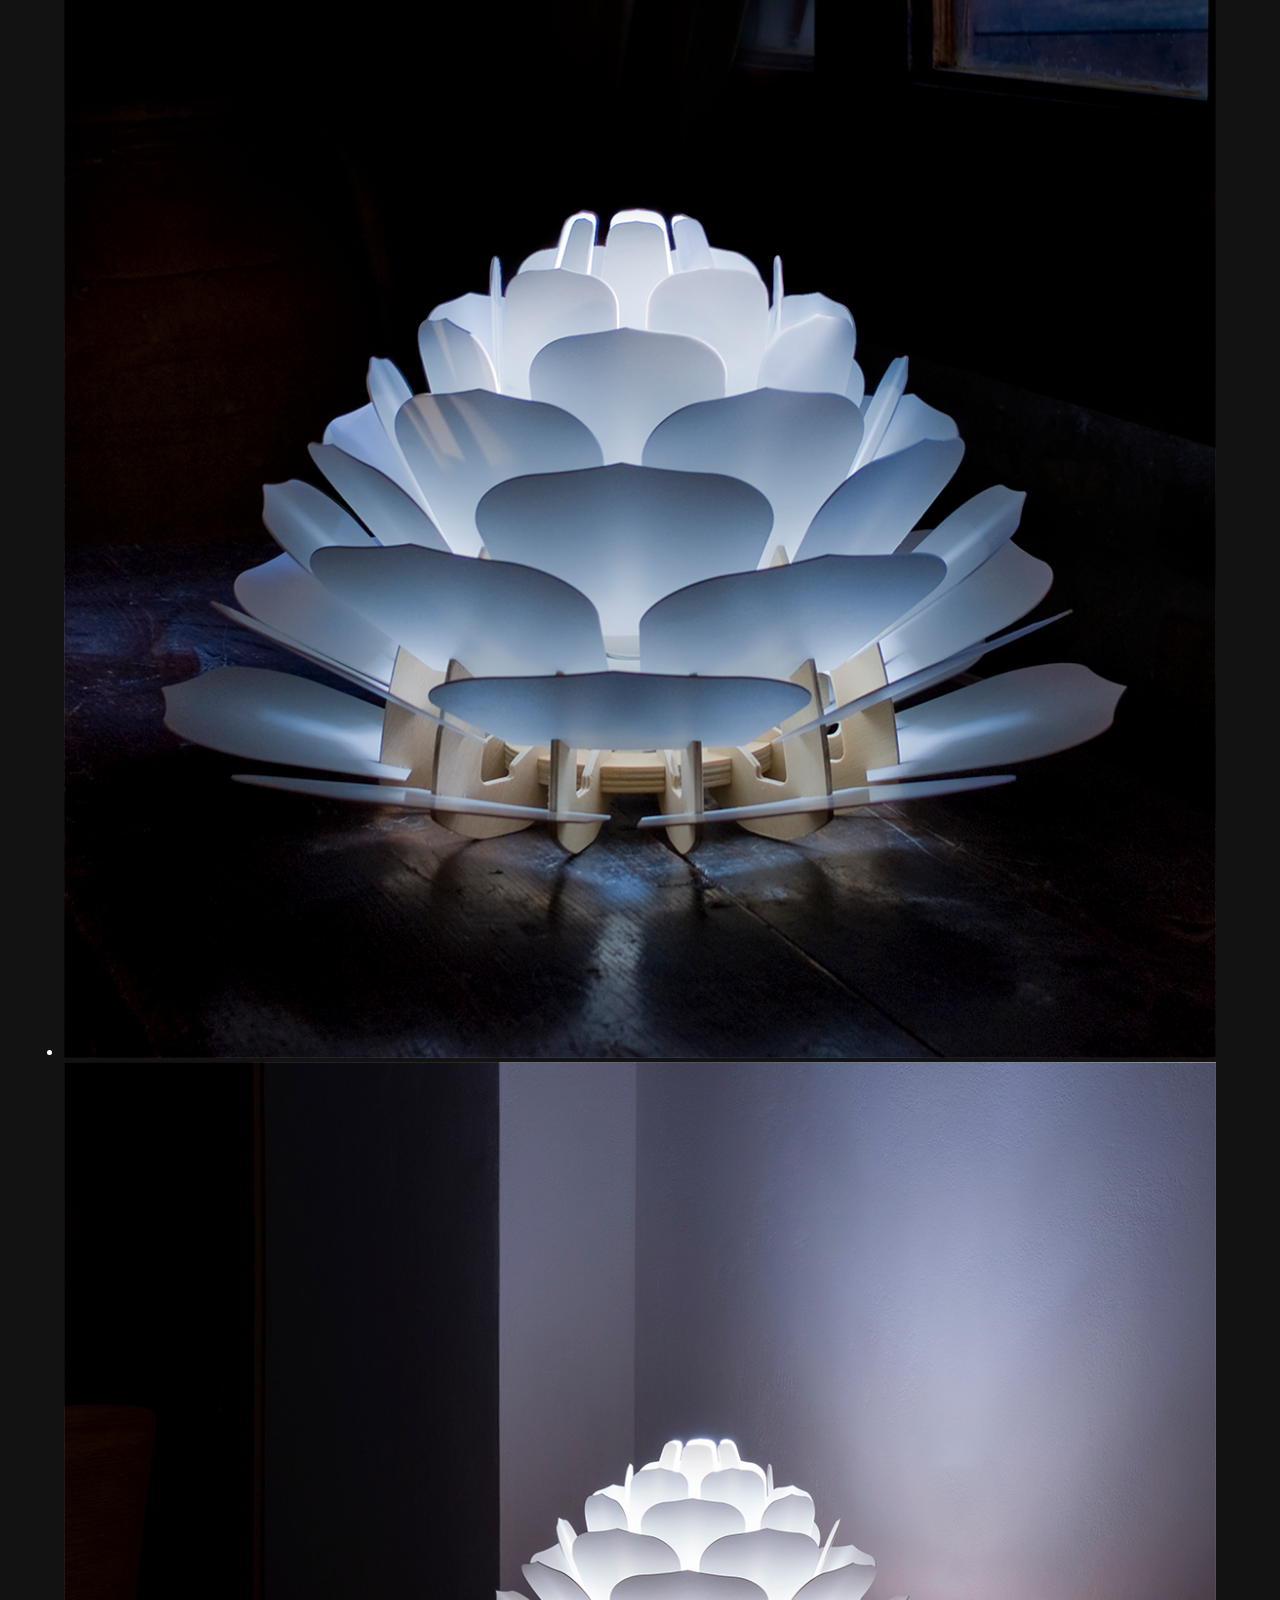
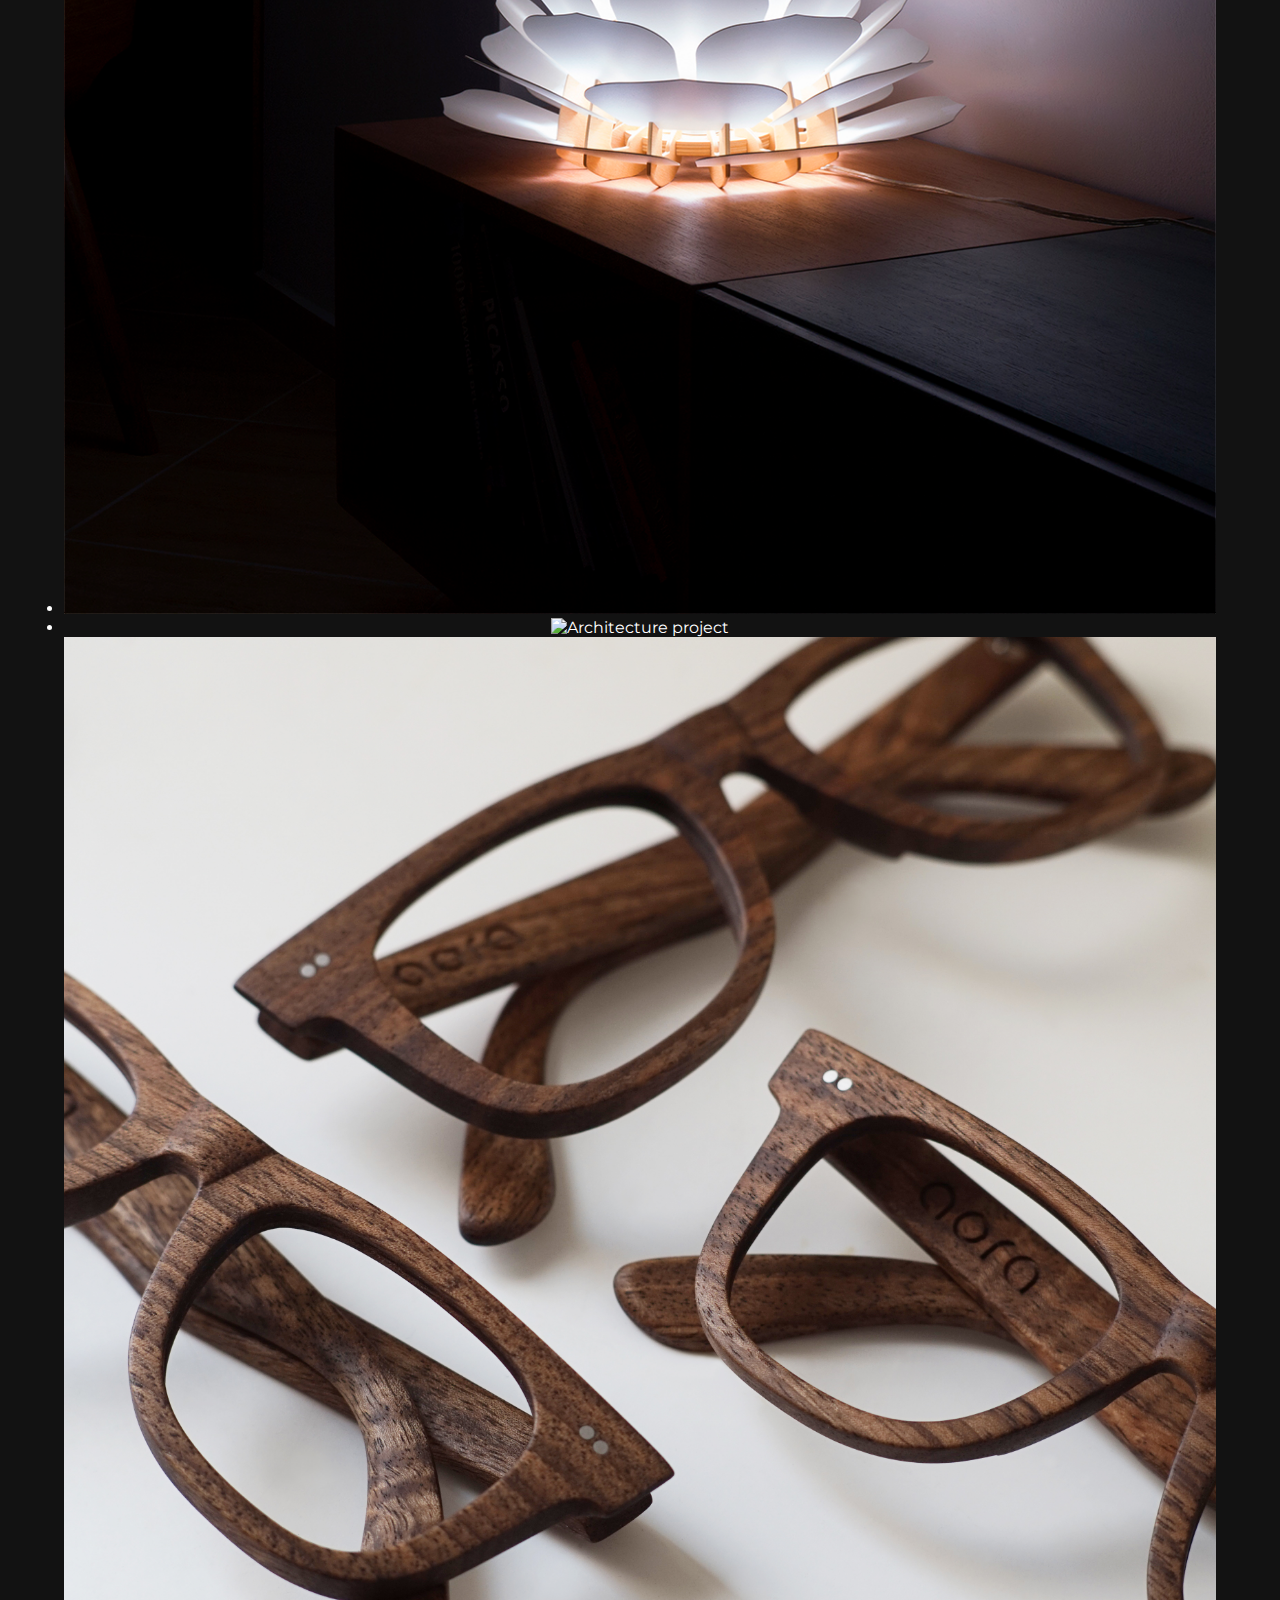
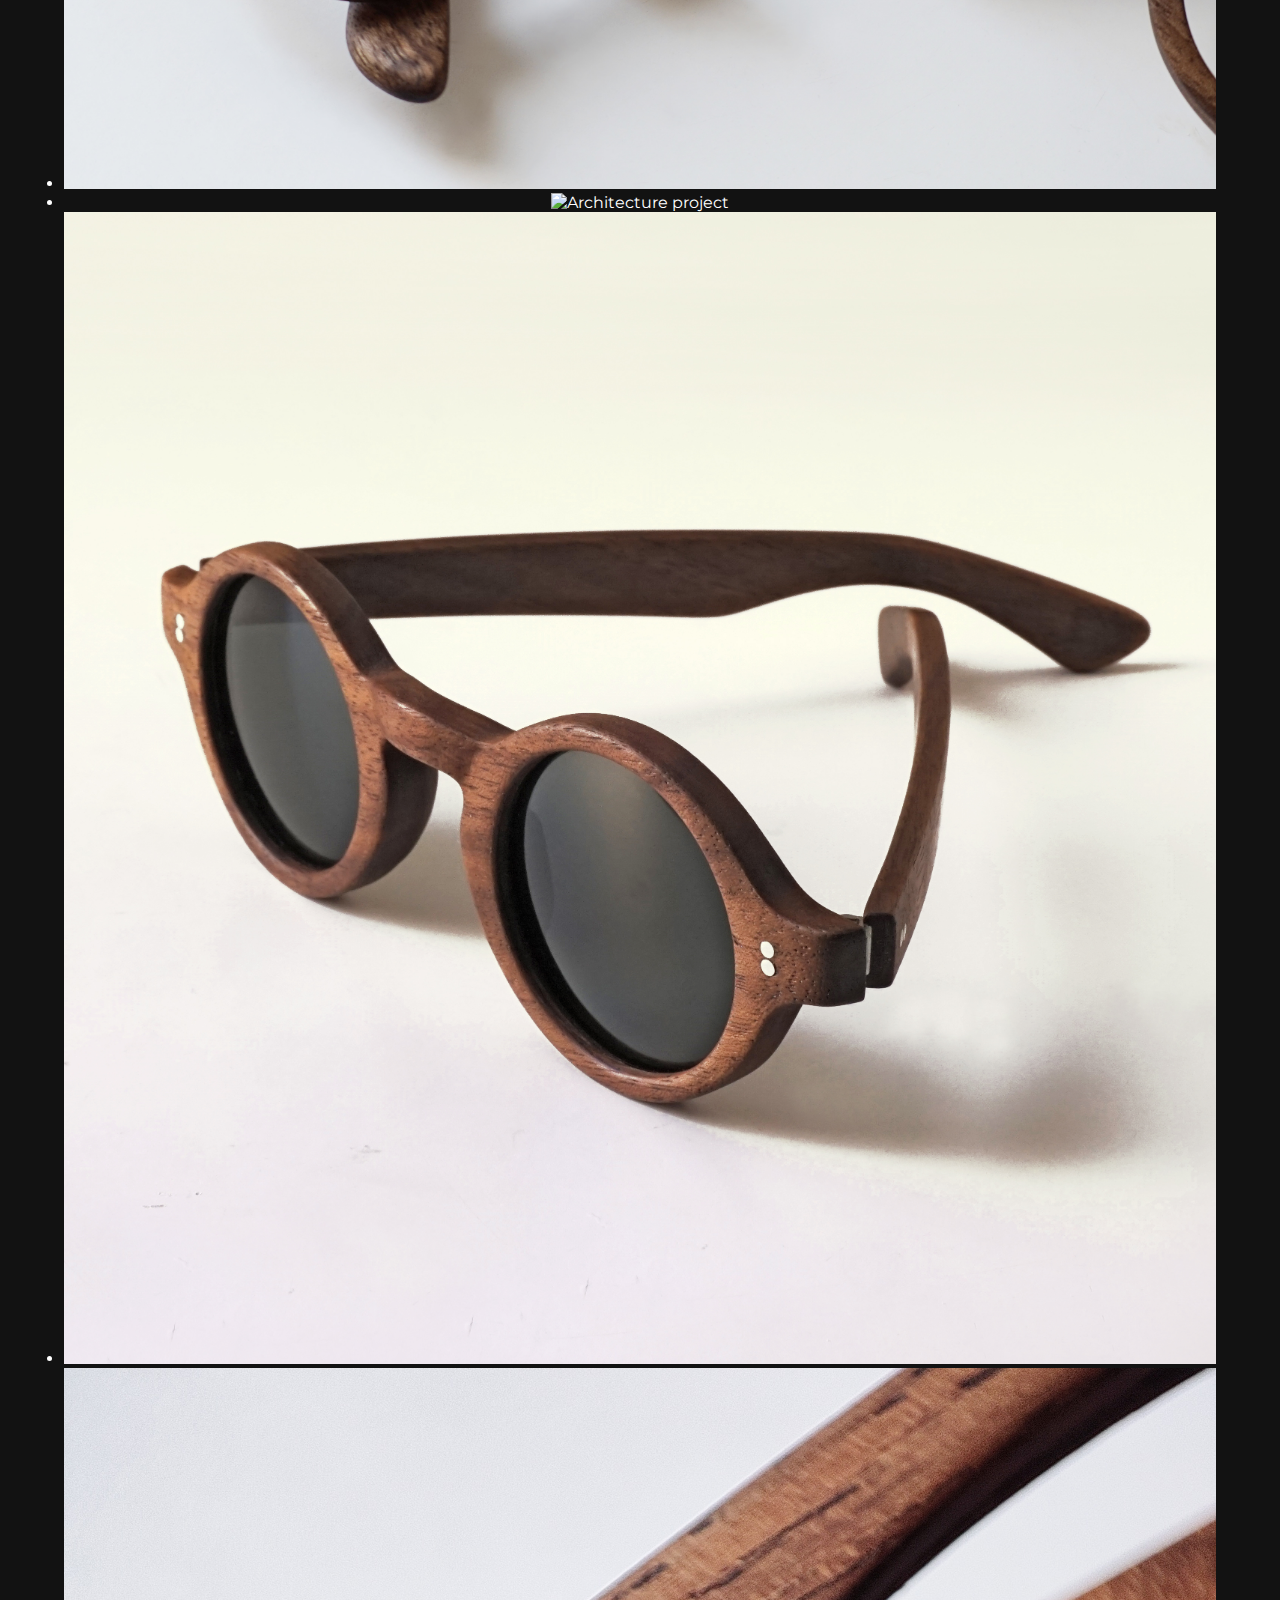
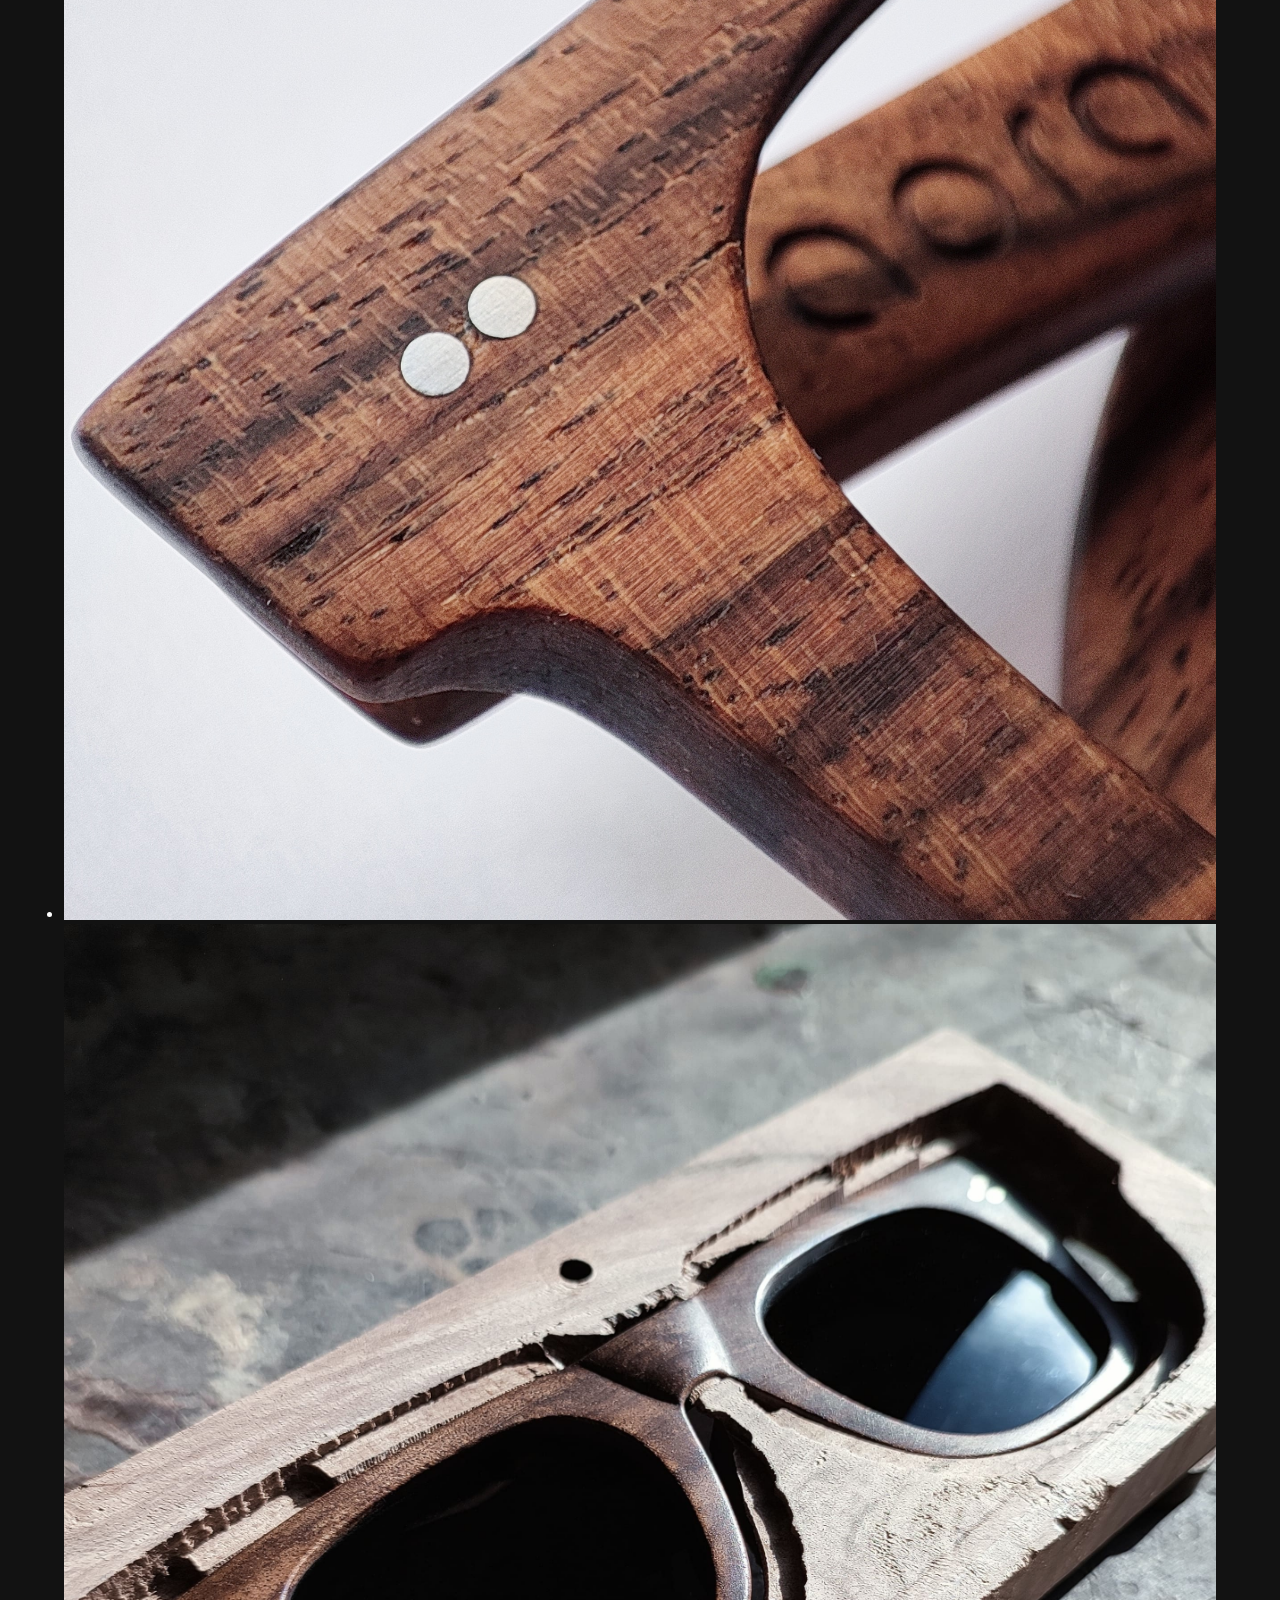
==== commit d3b6ad94: "Loader added" ====
--- a/design.html
+++ b/design.html
@@ -27,6 +27,7 @@
 </head>
 
 <body>
+  <div class="loader">Loading...</div>
   <header>
     <nav>
       <div class="nav-container">
--- a/style.css
+++ b/style.css
@@ -14,7 +14,7 @@
 
 /* Style headings */
 h2 {
-  font-size: 36px;
+  font-size: 26px;
   margin: 20px;
 }
 
@@ -41,6 +41,7 @@
 .hero-content p {
   color: #ffffff;
   font-size: 48px;
+  font-weight: 400;
 }
 
 .hero-image {
@@ -312,4 +313,16 @@
   .hero-content p {
     font-size: 20px;
   }
+}
+
+
+.loader {
+  display: none;
+  text-align: center;
+  font-size: 36px;
+  width: 100%;
+  height: 100%;
+  position: fixed;
+  bottom: 50%;
+  /* Add your loader styles here */
 }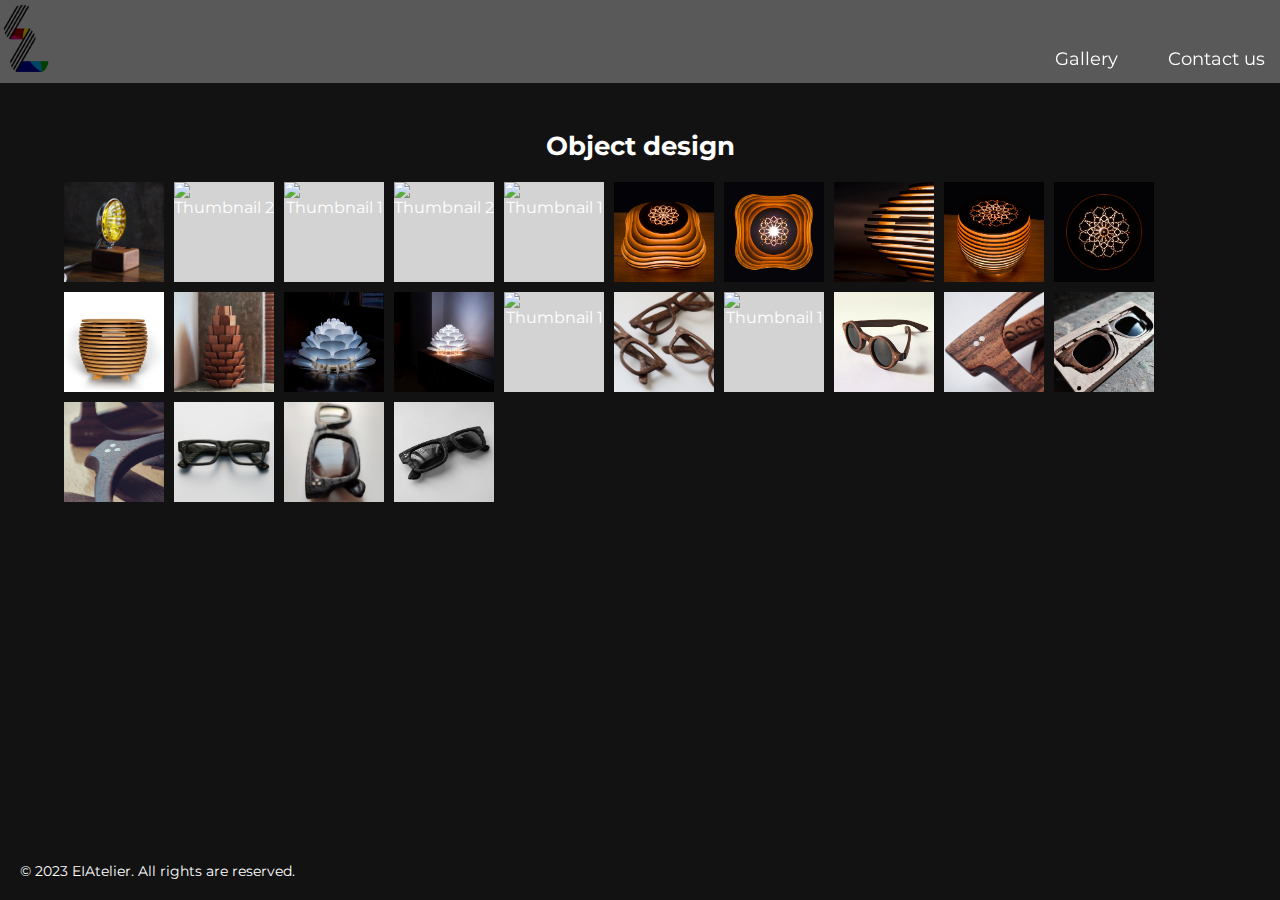
==== commit 88b7f9b4: "Thumbnails added" ====
--- a/design.html
+++ b/design.html
@@ -53,37 +53,39 @@
       <div class="container">
         <h2>Object design</h2>
         <!-- Splide Gallery -->
-        <div id="gallery" class="splide">
-          <div class="splide__track">
-            <ul class="splide__list">
-              <!-- Gallery slide items -->
 
-              <li class="splide__slide"><img src="img/galeri/Feneri 1.jpg" alt="Architecture project"></li>
-              <li class="splide__slide"><img src="img/galeri/Feneri 3.jpg" alt="Architecture project"></li>
-              <li class="splide__slide"><img src="img/galeri/Feneri 3d.jpg" alt="Architecture project"></li>
-              <li class="splide__slide"><img src="img/galeri/Feneri 4.jpg" alt="Architecture project"></li>
-              <li class="splide__slide"><img src="img/galeri/Feneri2.jpg" alt="Architecture project"></li>
-              <li class="splide__slide"><img src="img/galeri/Halo ambient 1.jpg" alt="Architecture project"></li>
-              <li class="splide__slide"><img src="img/galeri/Halo ambient 2.jpg" alt="Architecture project"></li>
-              <li class="splide__slide"><img src="img/galeri/Halo ambient 4.jpg" alt="Architecture project"></li>
-              <li class="splide__slide"><img src="img/galeri/Honey ambient.jpg" alt="Architecture project"></li>
-              <li class="splide__slide"><img src="img/galeri/Honey mandala.jpg" alt="Architecture project"></li>
-              <li class="splide__slide"><img src="img/galeri/Honey white 2.jpg" alt="Architecture project"></li>
-              <li class="splide__slide"><img src="img/galeri/Pine2.jpg" alt="Architecture project"></li>
-              <li class="splide__slide"><img src="img/galeri/Pure 01.jpg" alt="Architecture project"></li>
-              <li class="splide__slide"><img src="img/galeri/Pure ambient2.jpg" alt="Architecture project"></li>
-              <li class="splide__slide"><img src="img/galeri/s1.jpg" alt="Architecture project"></li>
-              <li class="splide__slide"><img src="img/galeri/s2.jpg" alt="Architecture project"></li>
-              <li class="splide__slide"><img src="img/galeri/s3.jpg" alt="Architecture project"></li>
-              <li class="splide__slide"><img src="img/galeri/s4.jpg" alt="Architecture project"></li>
-              <li class="splide__slide"><img src="img/galeri/s5.jpg" alt="Architecture project"></li>
-              <li class="splide__slide"><img src="img/galeri/s6.jpg" alt="Architecture project"></li>
-              <li class="splide__slide"><img src="img/galeri/s7.jpg" alt="Architecture project"></li>
-              <li class="splide__slide"><img src="img/galeri/s8.jpg" alt="Architecture project"></li>
-              <li class="splide__slide"><img src="img/galeri/s9.jpg" alt="Architecture project"></li>
-              <li class="splide__slide"><img src="img/galeri/s10.jpg" alt="Architecture project"></li>
-              <!-- Add more slide items as needed -->
-            </ul>
+        <div class="gallery">
+          <div class="thumbnail" onclick="openModal('img/galeri/Feneri 1.jpg')"><img src="img/galeri/Feneri 1.jpg" alt="Thumbnail 1"></div>
+          <div class="thumbnail" onclick="openModal('img/galeri/Feneri 3.jpg')"><img src="img/galeri/Feneri 3.jpg" alt="Thumbnail 2"></div>
+          <div class="thumbnail" onclick="openModal('img/galeri/Feneri 3d.jpg')"><img src="img/galeri/Feneri 3d.jpg" alt="Thumbnail 1"></div>
+          <div class="thumbnail" onclick="openModal('img/galeri/Feneri 4.jpg')"><img src="img/galeri/Feneri 4.jpg" alt="Thumbnail 2"></div>
+          <div class="thumbnail" onclick="openModal('img/galeri/Feneri2.jpg')"><img src="img/galeri/Feneri2.jpg" alt="Thumbnail 1"></div>
+          <div class="thumbnail" onclick="openModal('img/galeri/Halo ambient 1.jpg')"><img src="img/galeri/Halo ambient 1.jpg" alt="Thumbnail 2"></div>
+          <div class="thumbnail" onclick="openModal('img/galeri/Halo ambient 2.jpg')"><img src="img/galeri/Halo ambient 2.jpg" alt="Thumbnail 1"></div>
+          <div class="thumbnail" onclick="openModal('img/galeri/Halo ambient 4.jpg')"><img src="img/galeri/Halo ambient 4.jpg" alt="Thumbnail 2"></div>
+          <div class="thumbnail" onclick="openModal('img/galeri/Honey ambient.jpg')"><img src="img/galeri/Honey ambient.jpg" alt="Thumbnail 1"></div>
+          <div class="thumbnail" onclick="openModal('img/galeri/Honey mandala.jpg')"><img src="img/galeri/Honey mandala.jpg" alt="Thumbnail 2"></div>
+          <div class="thumbnail" onclick="openModal('img/galeri/Honey white 2.jpg')"><img src="img/galeri/Honey white 2.jpg" alt="Thumbnail 1"></div>
+          <div class="thumbnail" onclick="openModal('img/galeri/Pine2.jpg')"><img src="img/galeri/Pine2.jpg" alt="Thumbnail 2"></div>
+          <div class="thumbnail" onclick="openModal('img/galeri/Pure 01.jpg')"><img src="img/galeri/Pure 01.jpg" alt="Thumbnail 1"></div>
+          <div class="thumbnail" onclick="openModal('img/galeri/Pure ambient2.jpg')"><img src="img/galeri/Pure ambient2.jpg" alt="Thumbnail 2"></div>
+          <div class="thumbnail" onclick="openModal('img/galeri/s1.jpg')"><img src="img/galeri/s1.jpg" alt="Thumbnail 1"></div>
+          <div class="thumbnail" onclick="openModal('img/galeri/s2.jpg')"><img src="img/galeri/s2.jpg" alt="Thumbnail 2"></div>
+          <div class="thumbnail" onclick="openModal('img/galeri/s3.jpg')"><img src="img/galeri/s3.jpg" alt="Thumbnail 1"></div>
+          <div class="thumbnail" onclick="openModal('img/galeri/s4.jpg')"><img src="img/galeri/s4.jpg" alt="Thumbnail 2"></div>
+          <div class="thumbnail" onclick="openModal('img/galeri/s5.jpg')"><img src="img/galeri/s5.jpg" alt="Thumbnail 1"></div>
+          <div class="thumbnail" onclick="openModal('img/galeri/s6.jpg')"><img src="img/galeri/s6.jpg" alt="Thumbnail 2"></div>
+          <div class="thumbnail" onclick="openModal('img/galeri/s7.jpg')"><img src="img/galeri/s7.jpg" alt="Thumbnail 1"></div>
+          <div class="thumbnail" onclick="openModal('img/galeri/s8.jpg')"><img src="img/galeri/s8.jpg" alt="Thumbnail 2"></div>
+          <div class="thumbnail" onclick="openModal('img/galeri/s9.jpg')"><img src="img/galeri/s9.jpg" alt="Thumbnail 1"></div>
+          <div class="thumbnail" onclick="openModal('img/galeri/s10.jpg')"><img src="img/galeri/s10.jpg" alt="Thumbnail 2"></div>
+
+          <!-- Add more thumbnails as needed -->
+        </div>
+      
+        <div class="modal" onclick="closeModal()">
+          <div class="modal-content">
+            <img id="modal-image" src="" alt="Modal Image">
           </div>
         </div>
 
--- a/style.css
+++ b/style.css
@@ -325,4 +325,50 @@
   position: fixed;
   bottom: 50%;
   /* Add your loader styles here */
-}+}
+
+
+.gallery {
+  display: flex;
+  flex-wrap: wrap;
+  gap: 10px;
+}
+
+.thumbnail {
+  width: 100px;
+  height: 100px;
+  background-color: lightgray;
+  cursor: pointer;
+}
+
+.thumbnail img {
+  width: 100%;
+  height: 100%;
+  object-fit: cover;
+}
+
+.modal {
+  display: none;
+  position: fixed;
+  top: 0;
+  left: 0;
+  right: 0;
+  bottom: 0;
+  background-color: rgba(0, 0, 0, 0.8);
+  z-index: 9999;
+  flex-direction: column;
+  align-items: center;
+  justify-content: center;
+}
+
+.modal-content {
+  width: 80%;
+  max-width: 600px;
+  max-height: 80%;
+}
+
+.modal img {
+  width: 100%;
+  height: 100%;
+  object-fit: contain;
+}
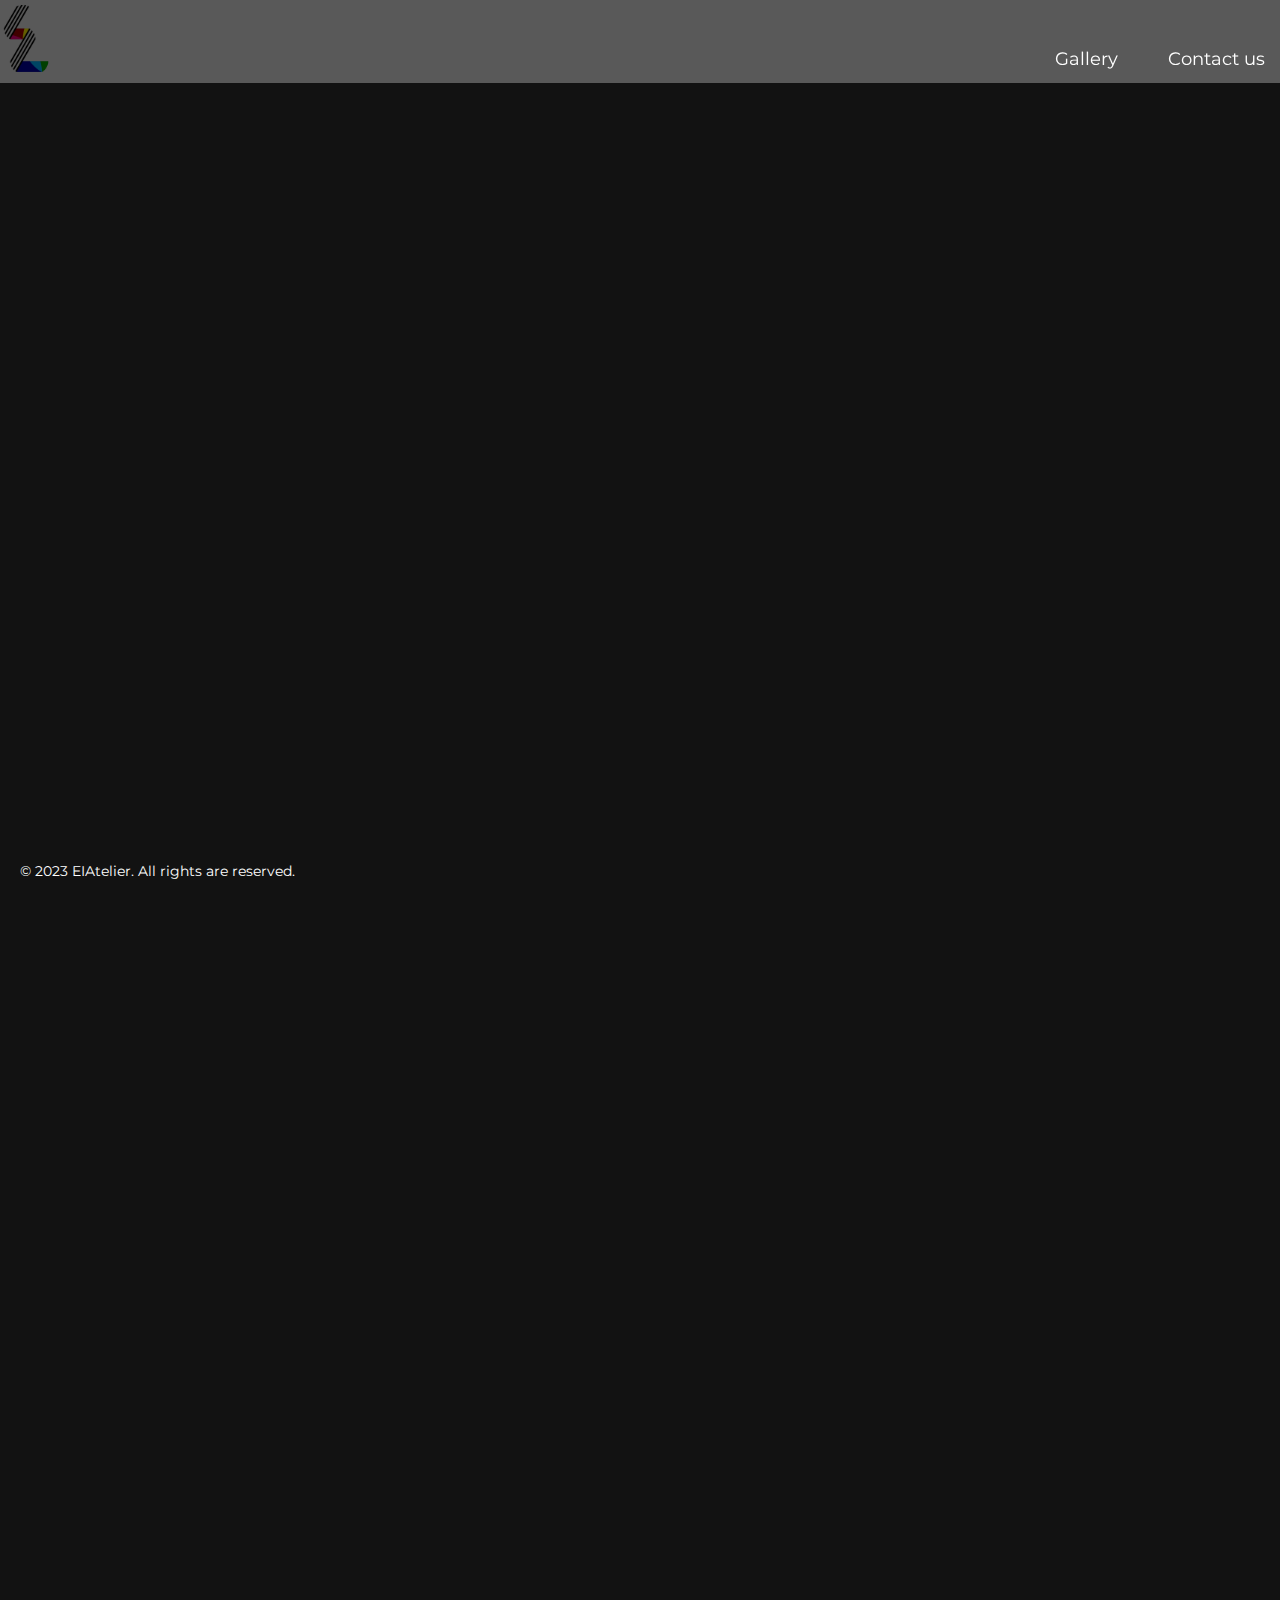
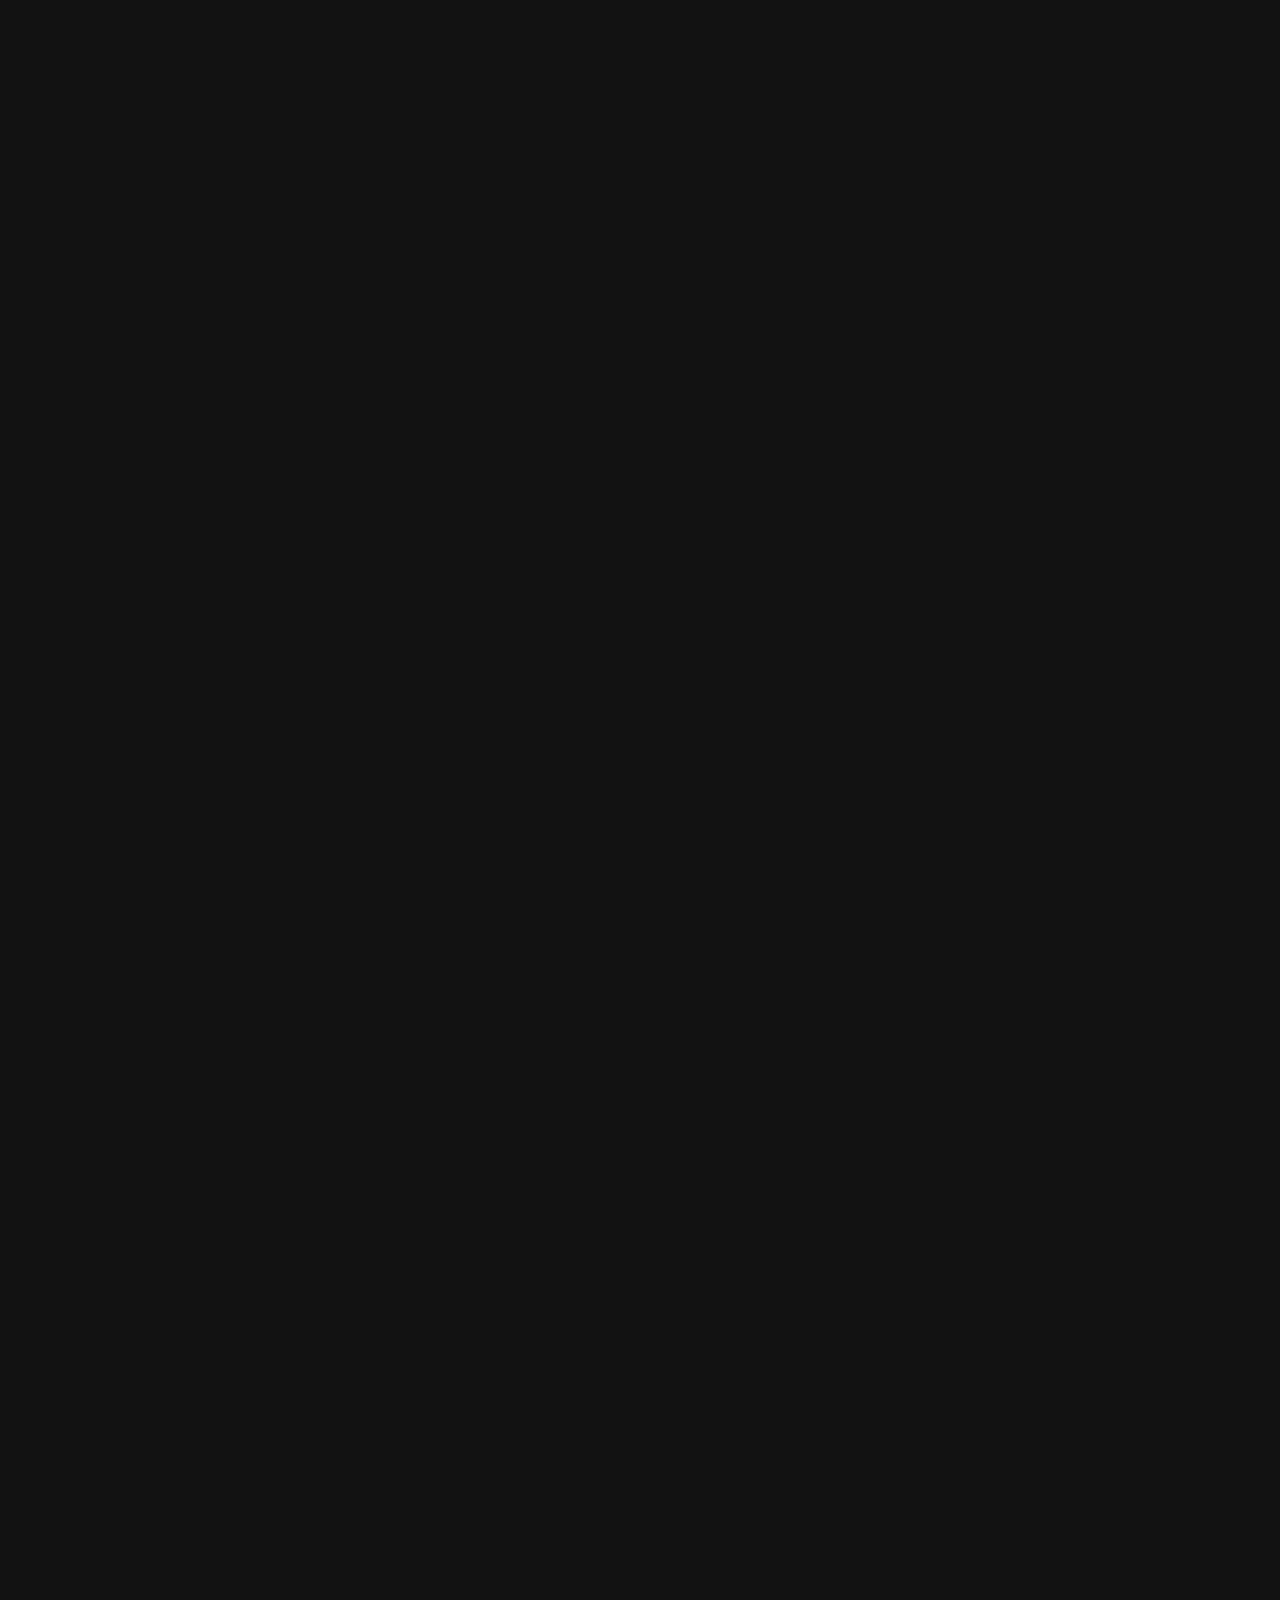
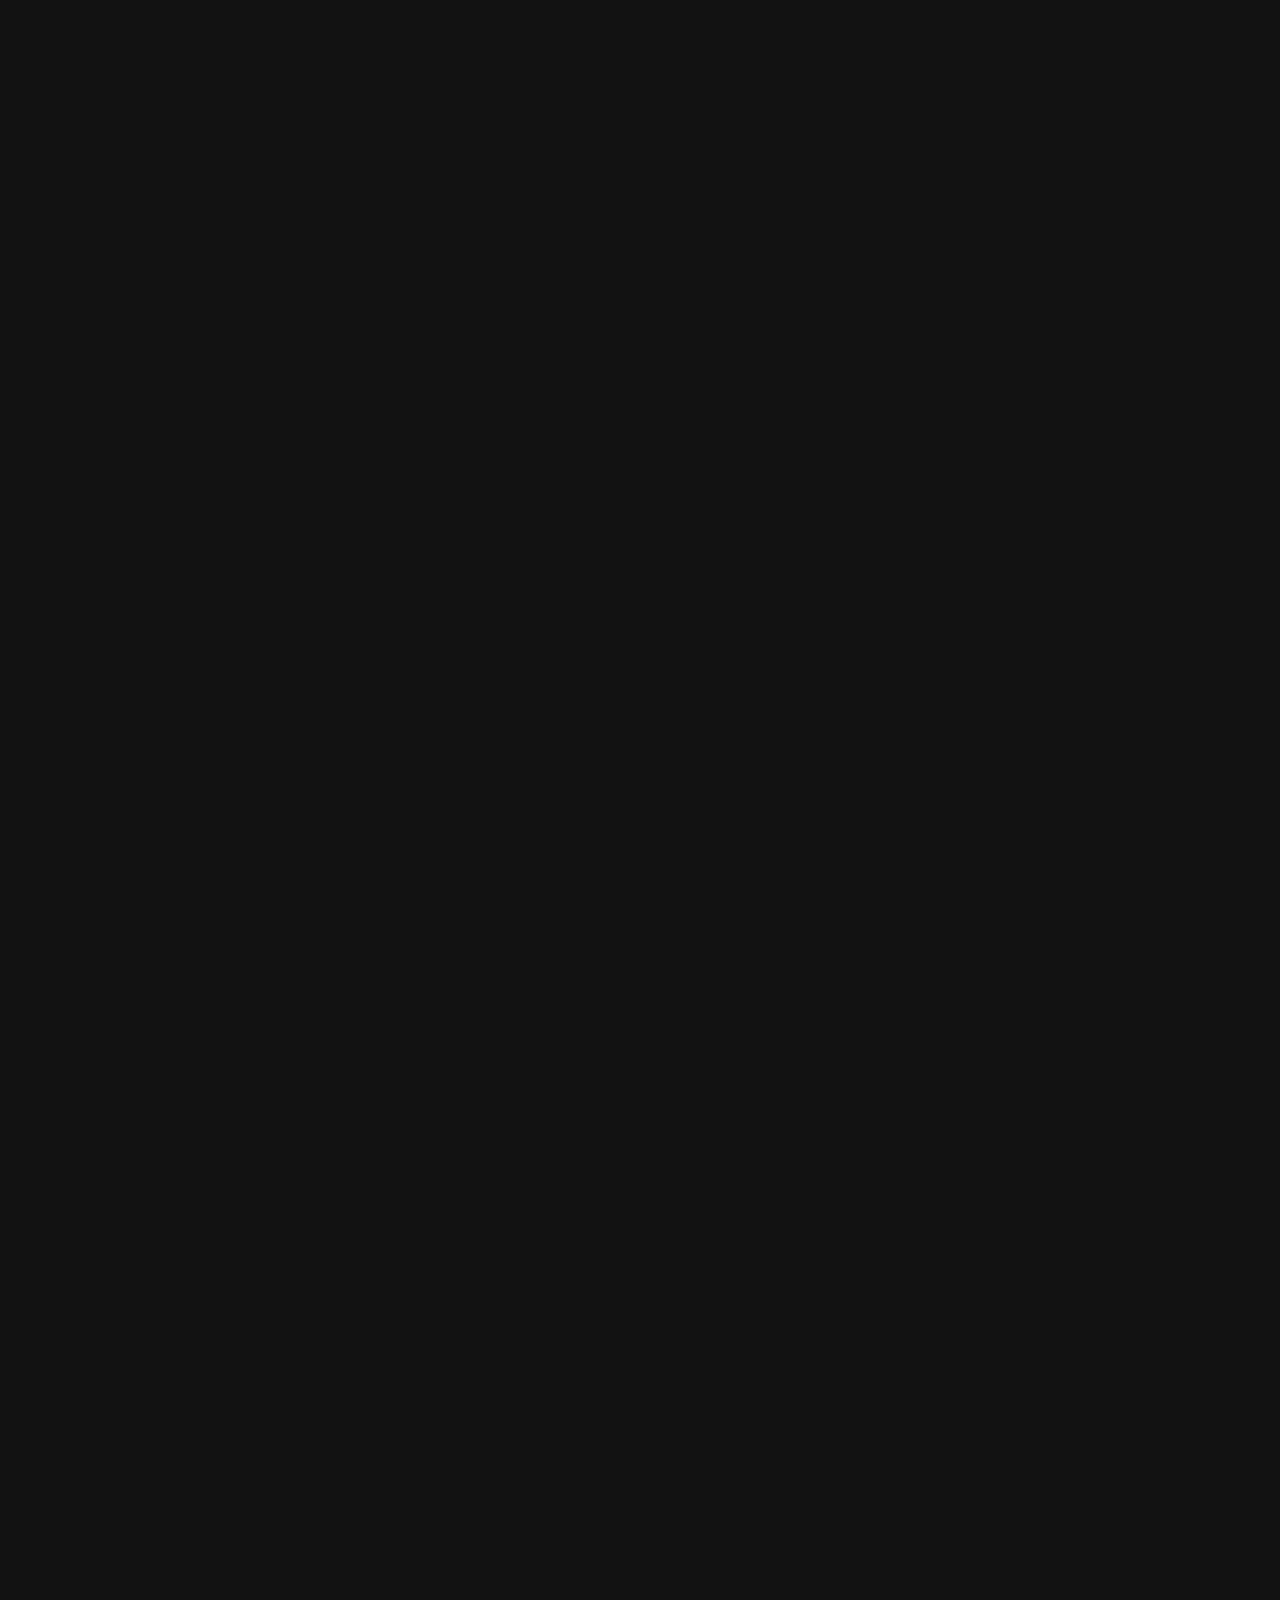
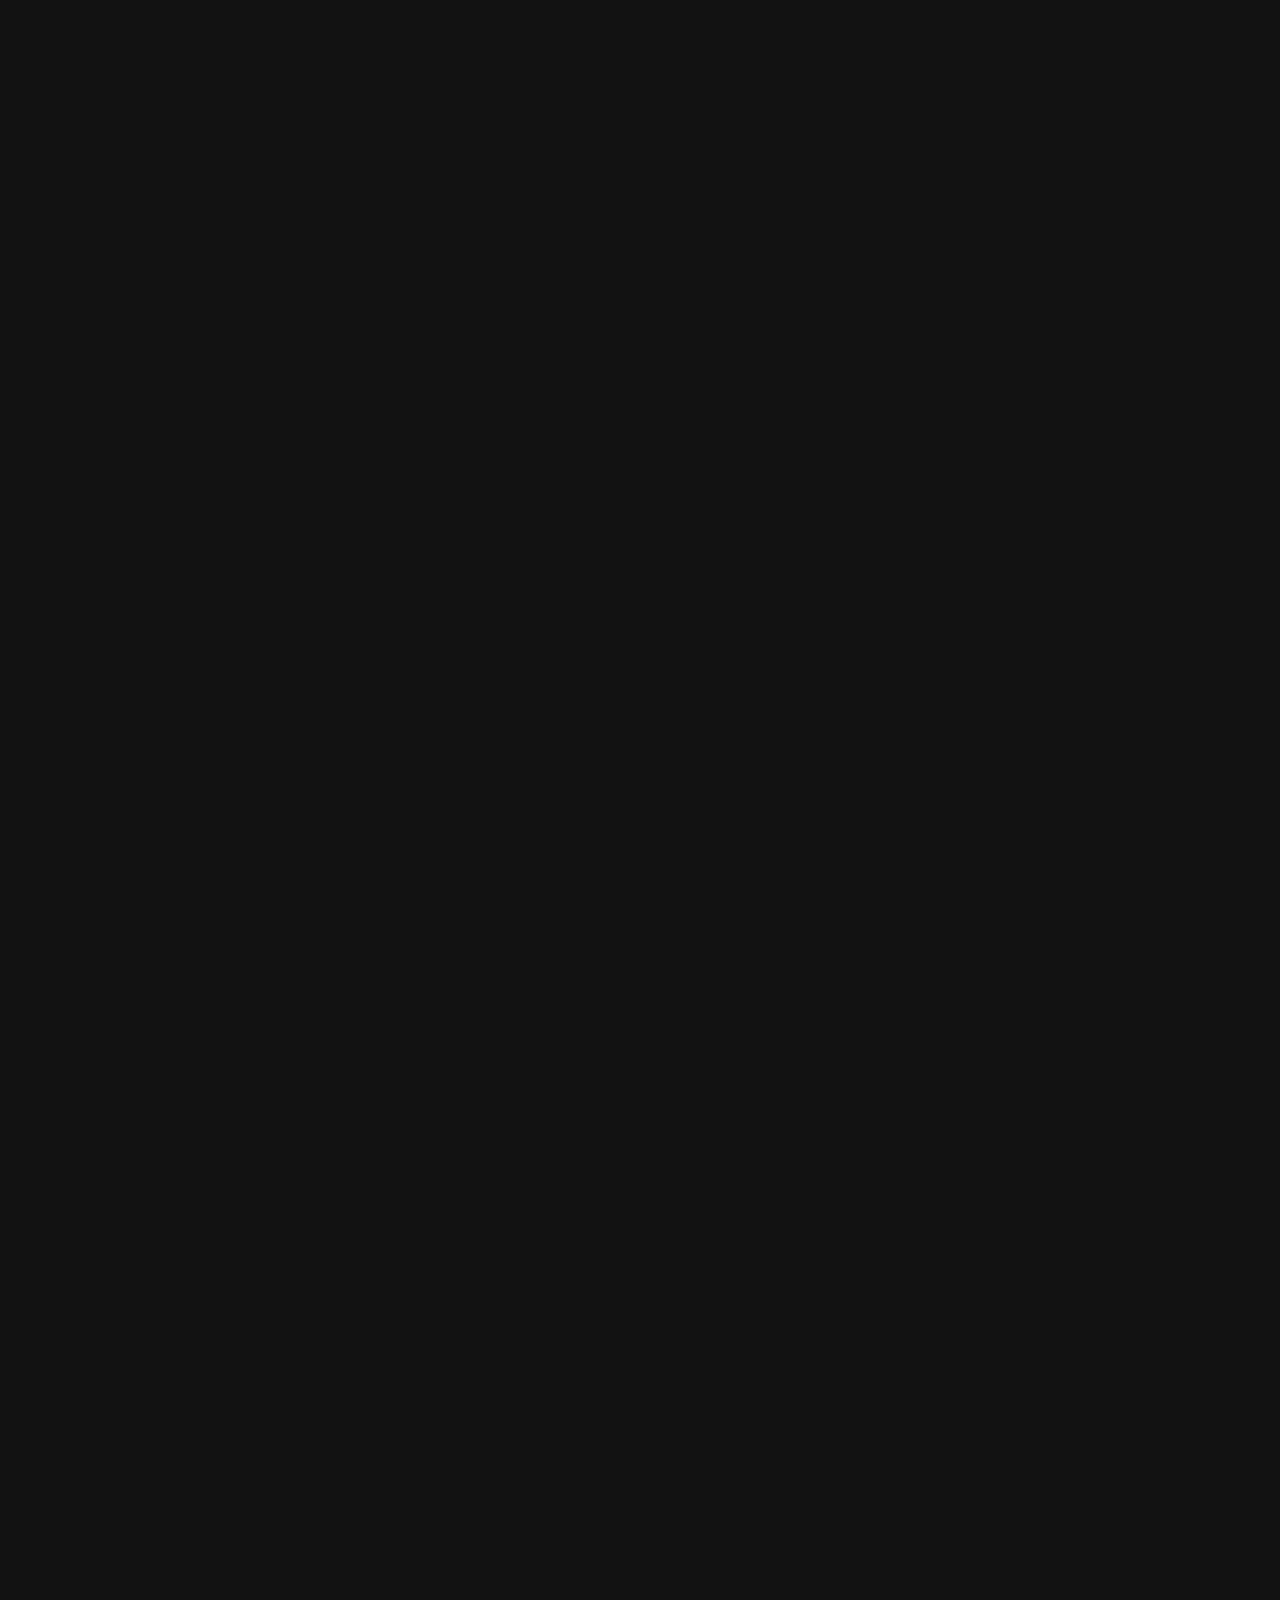
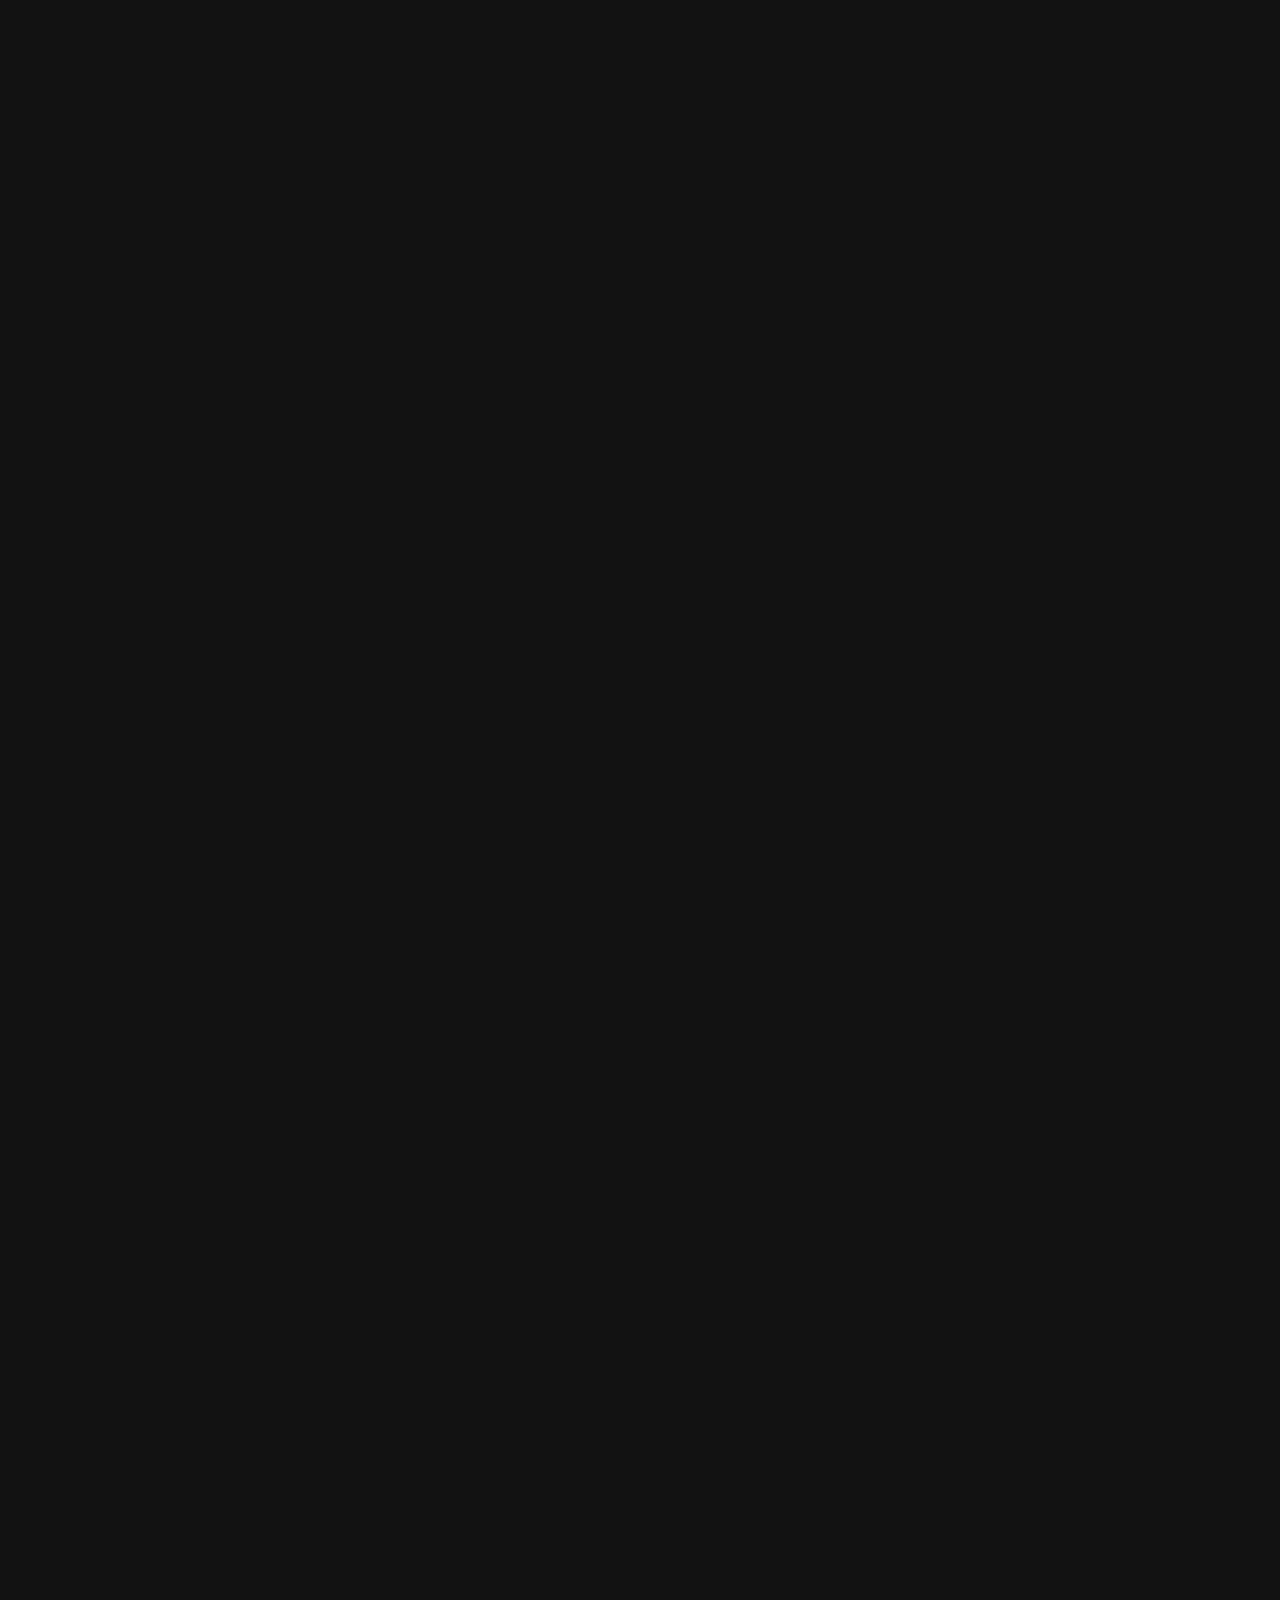
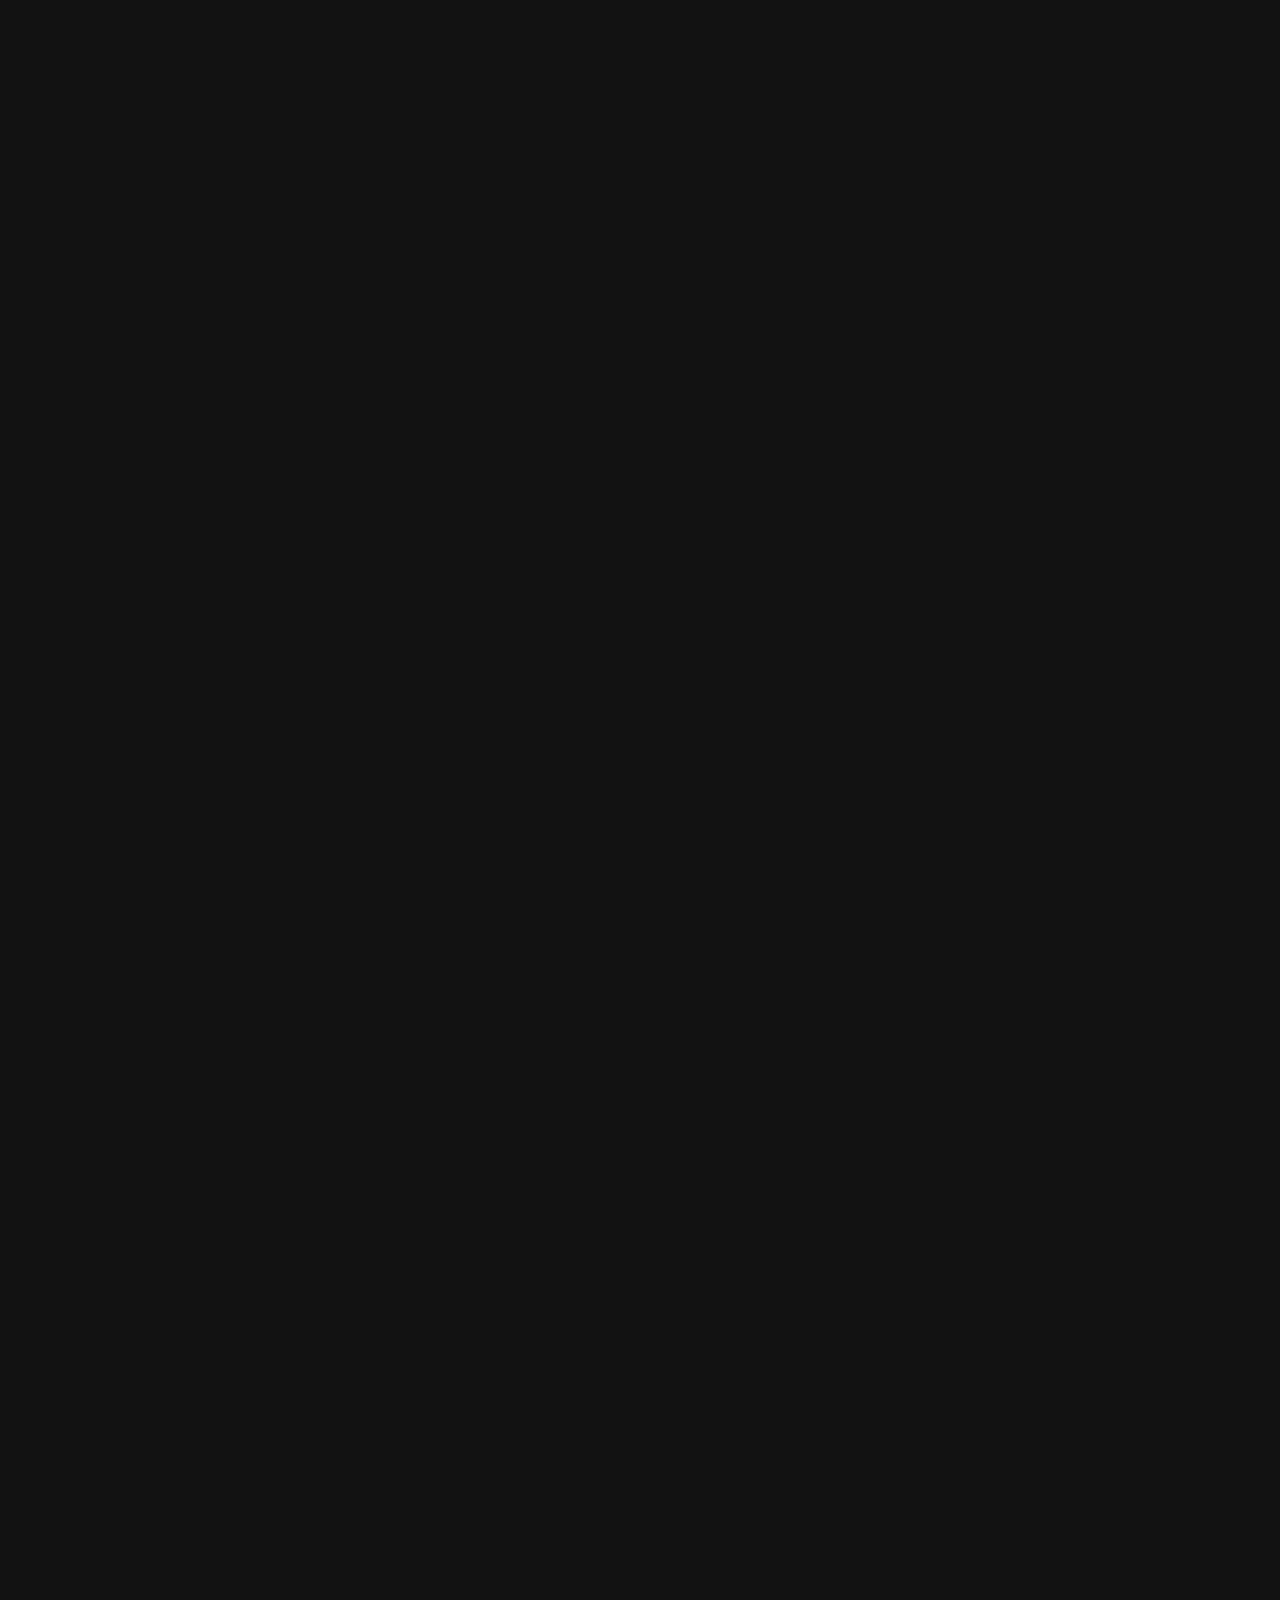
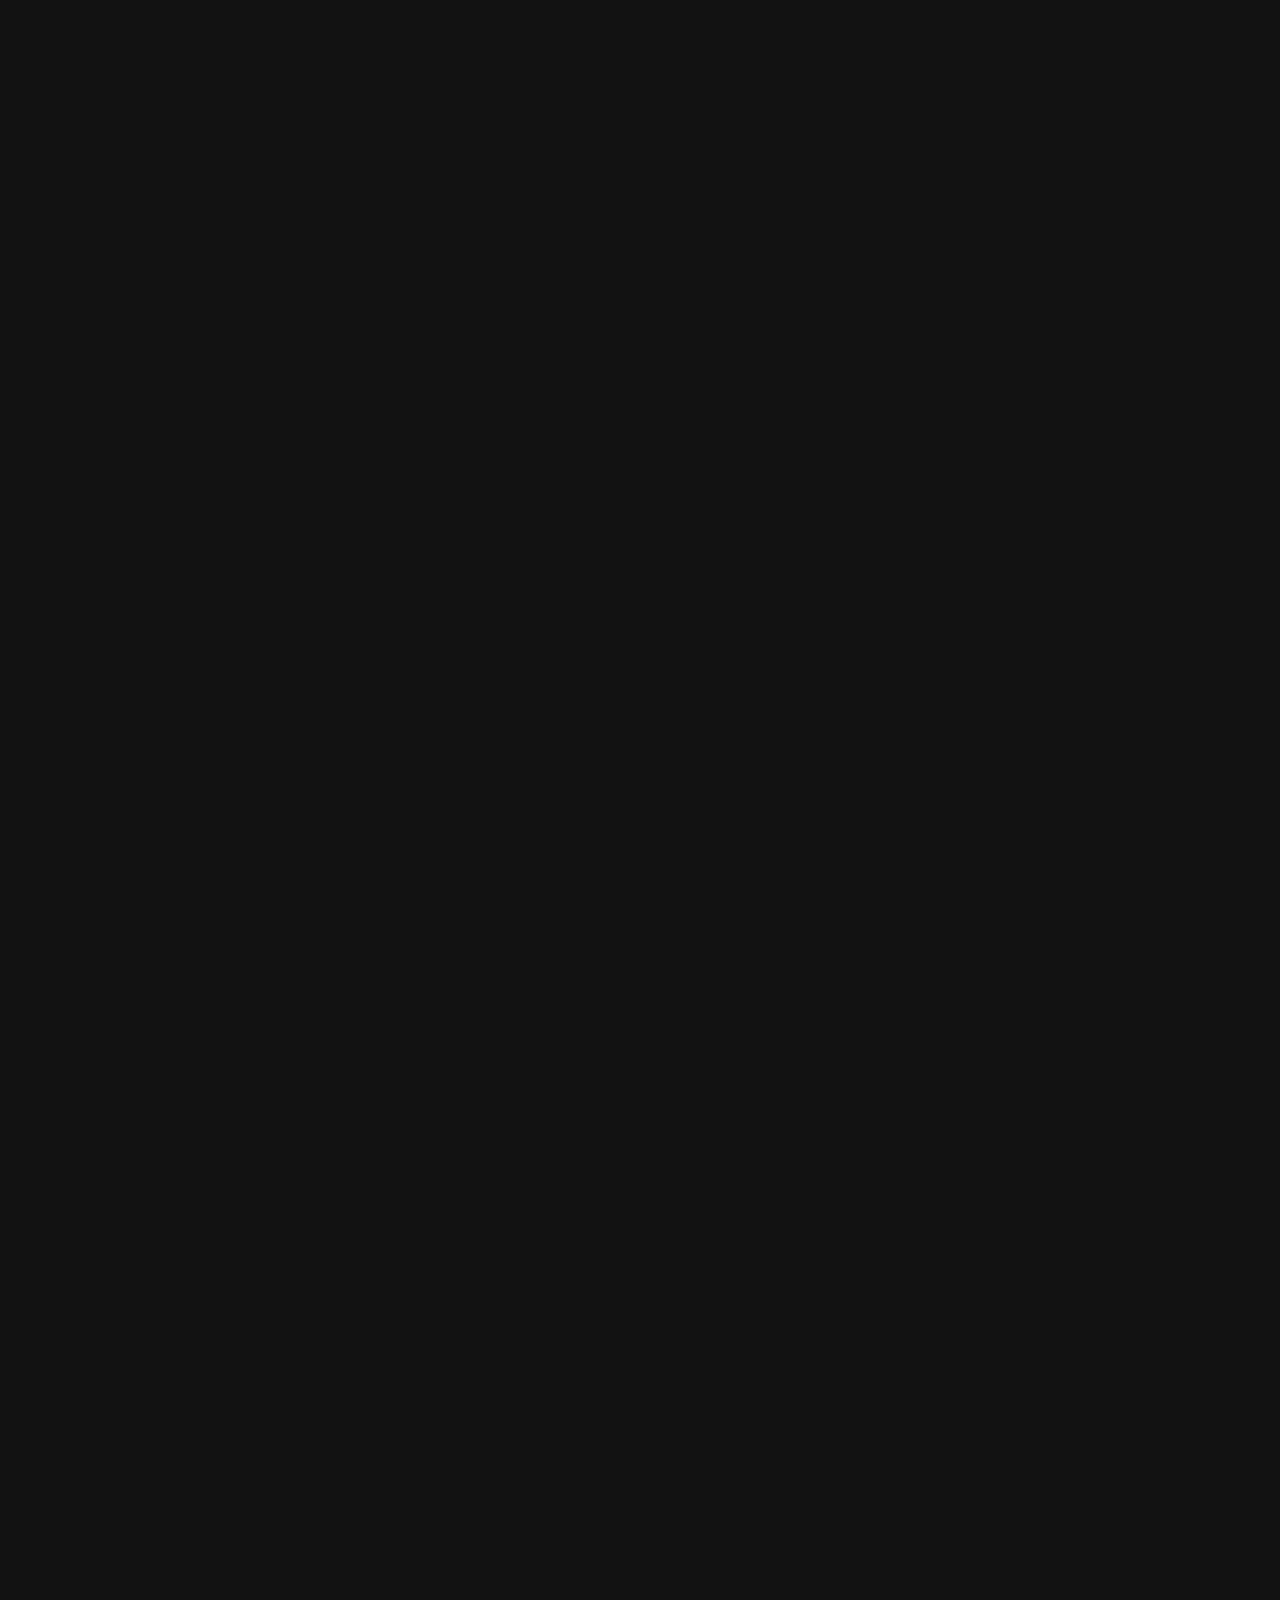
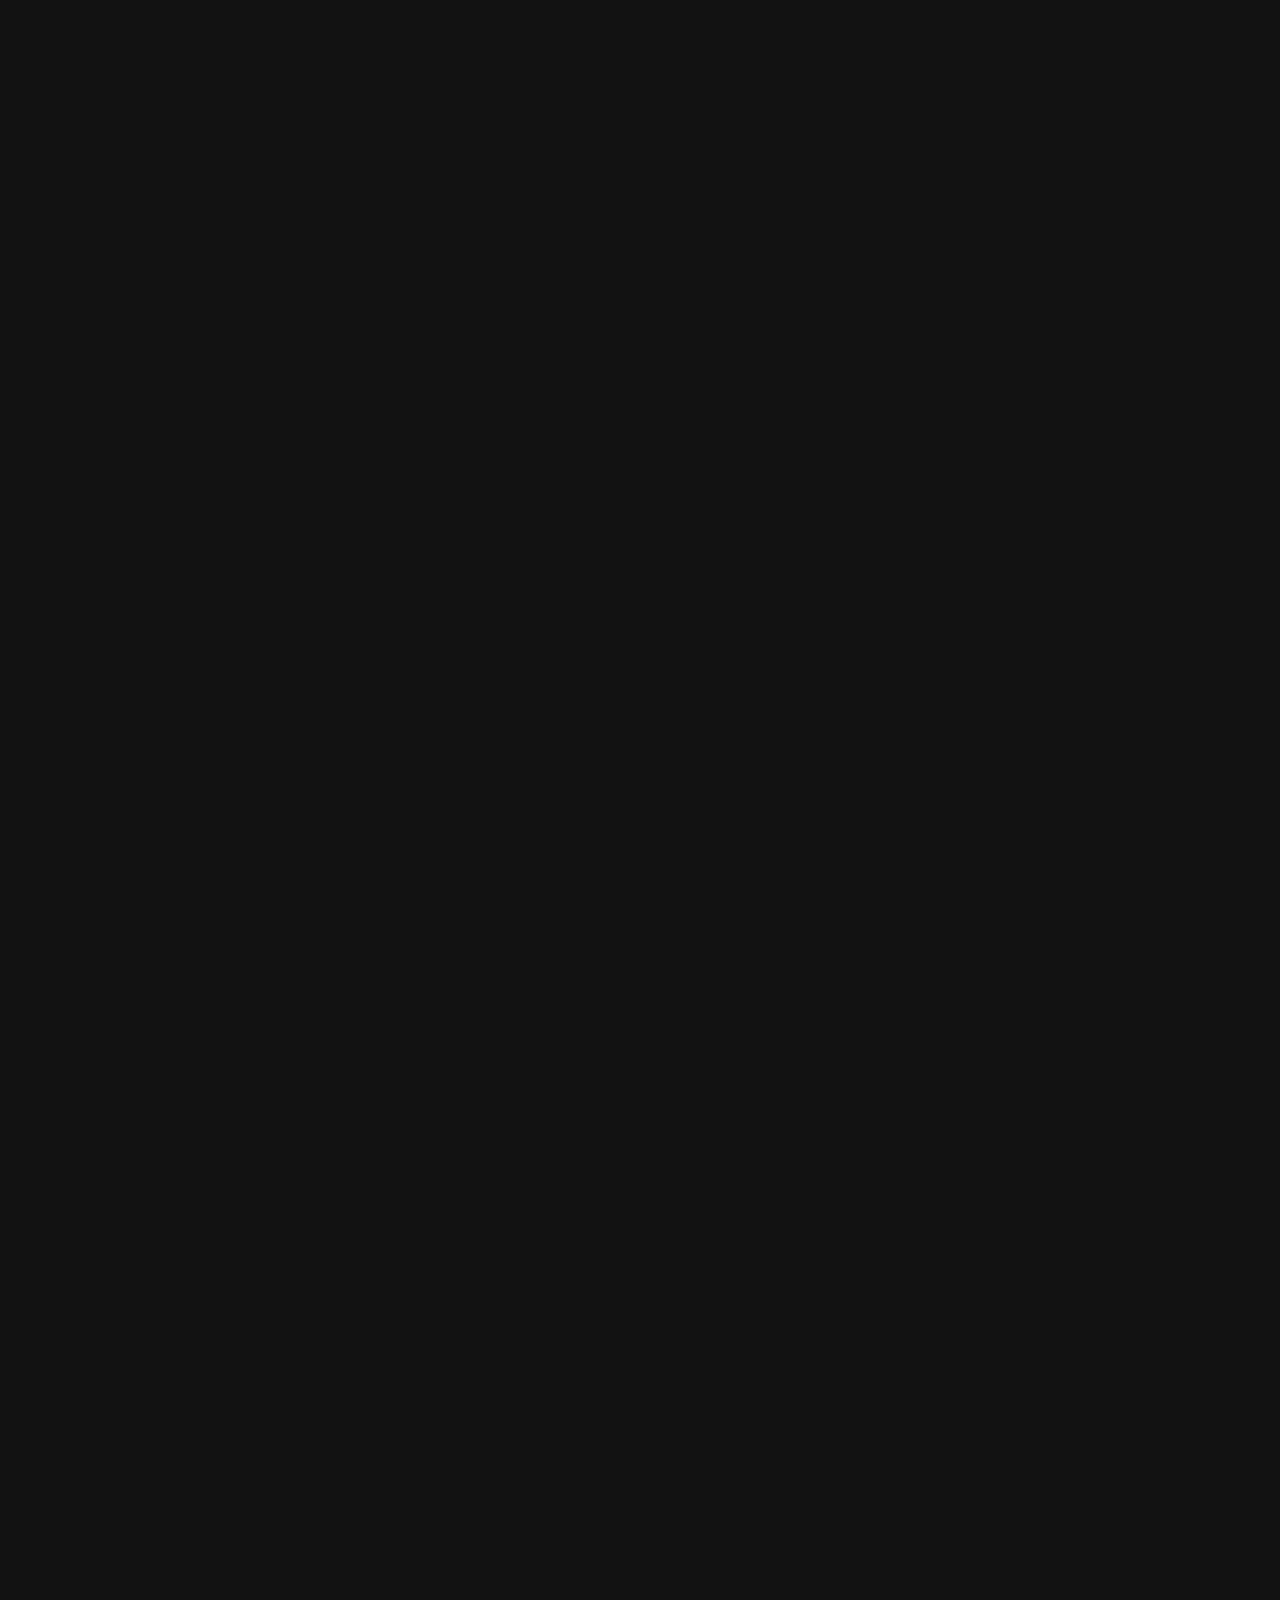
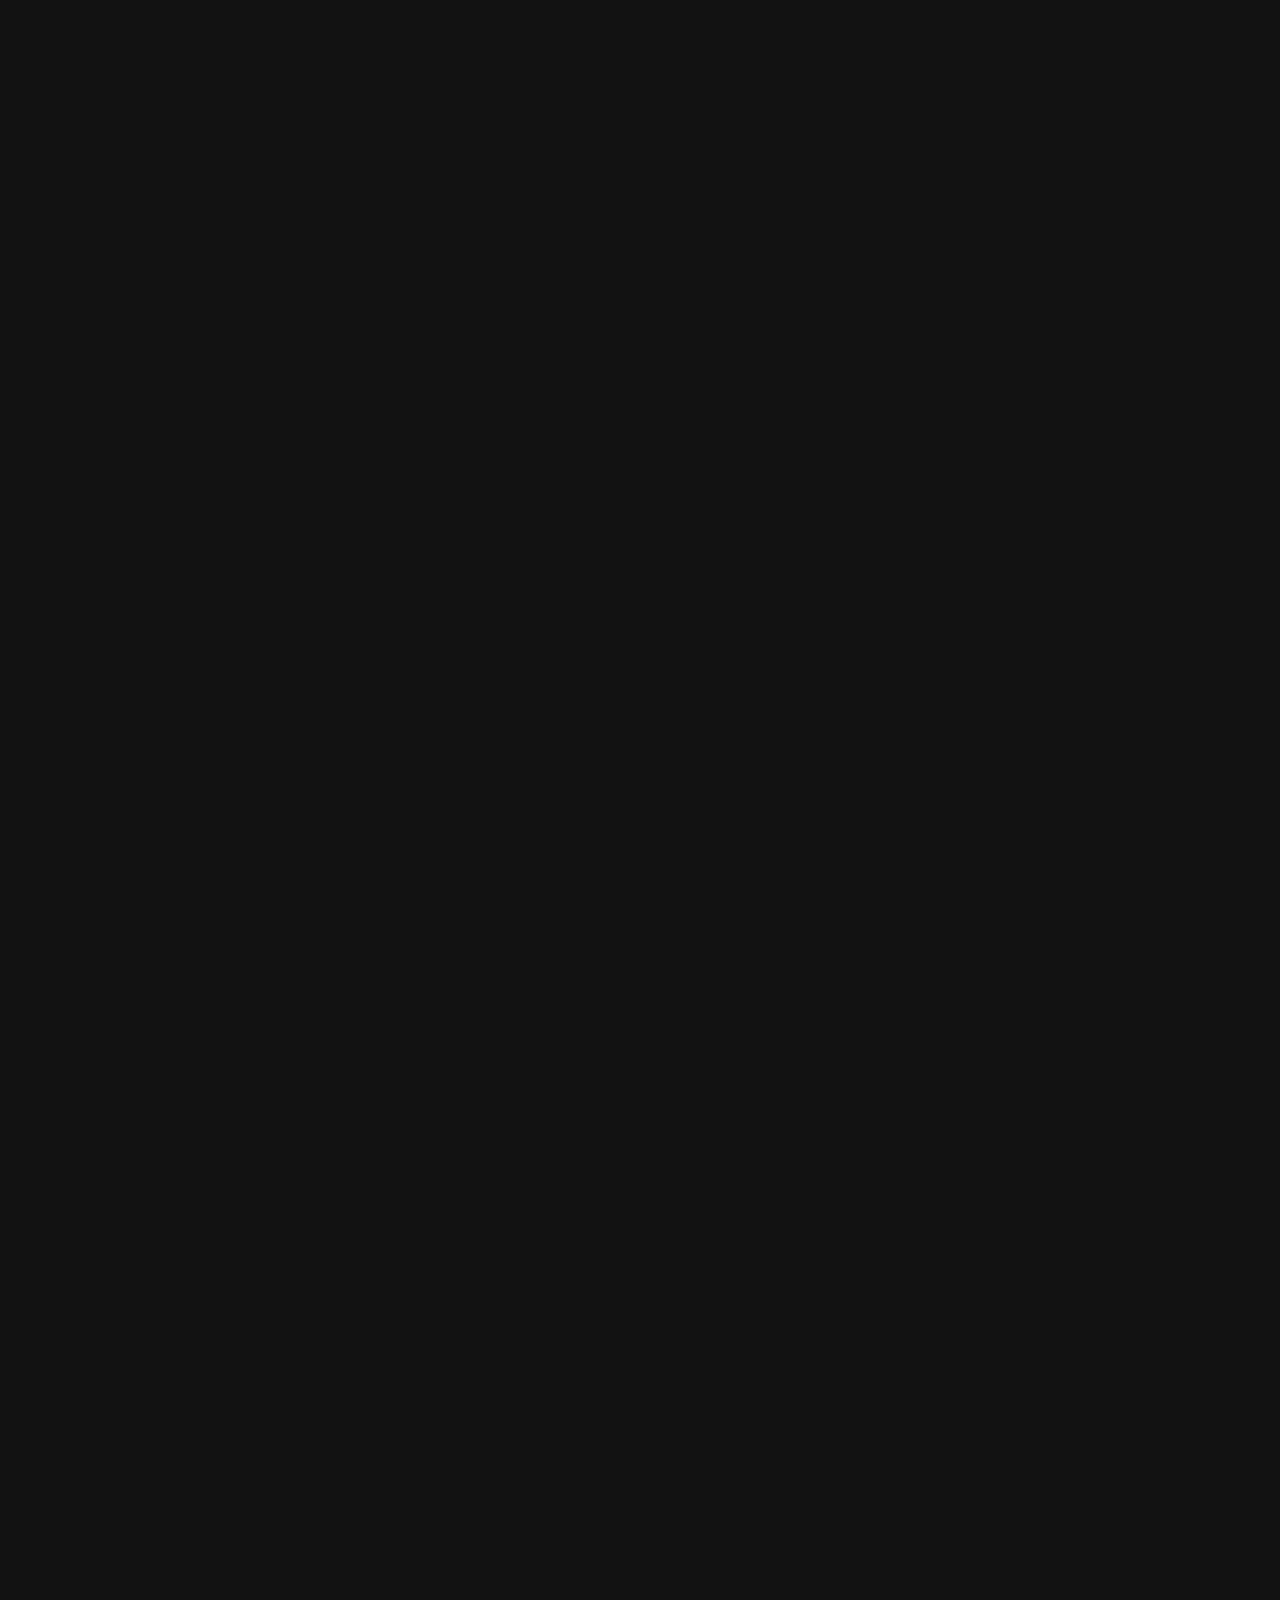
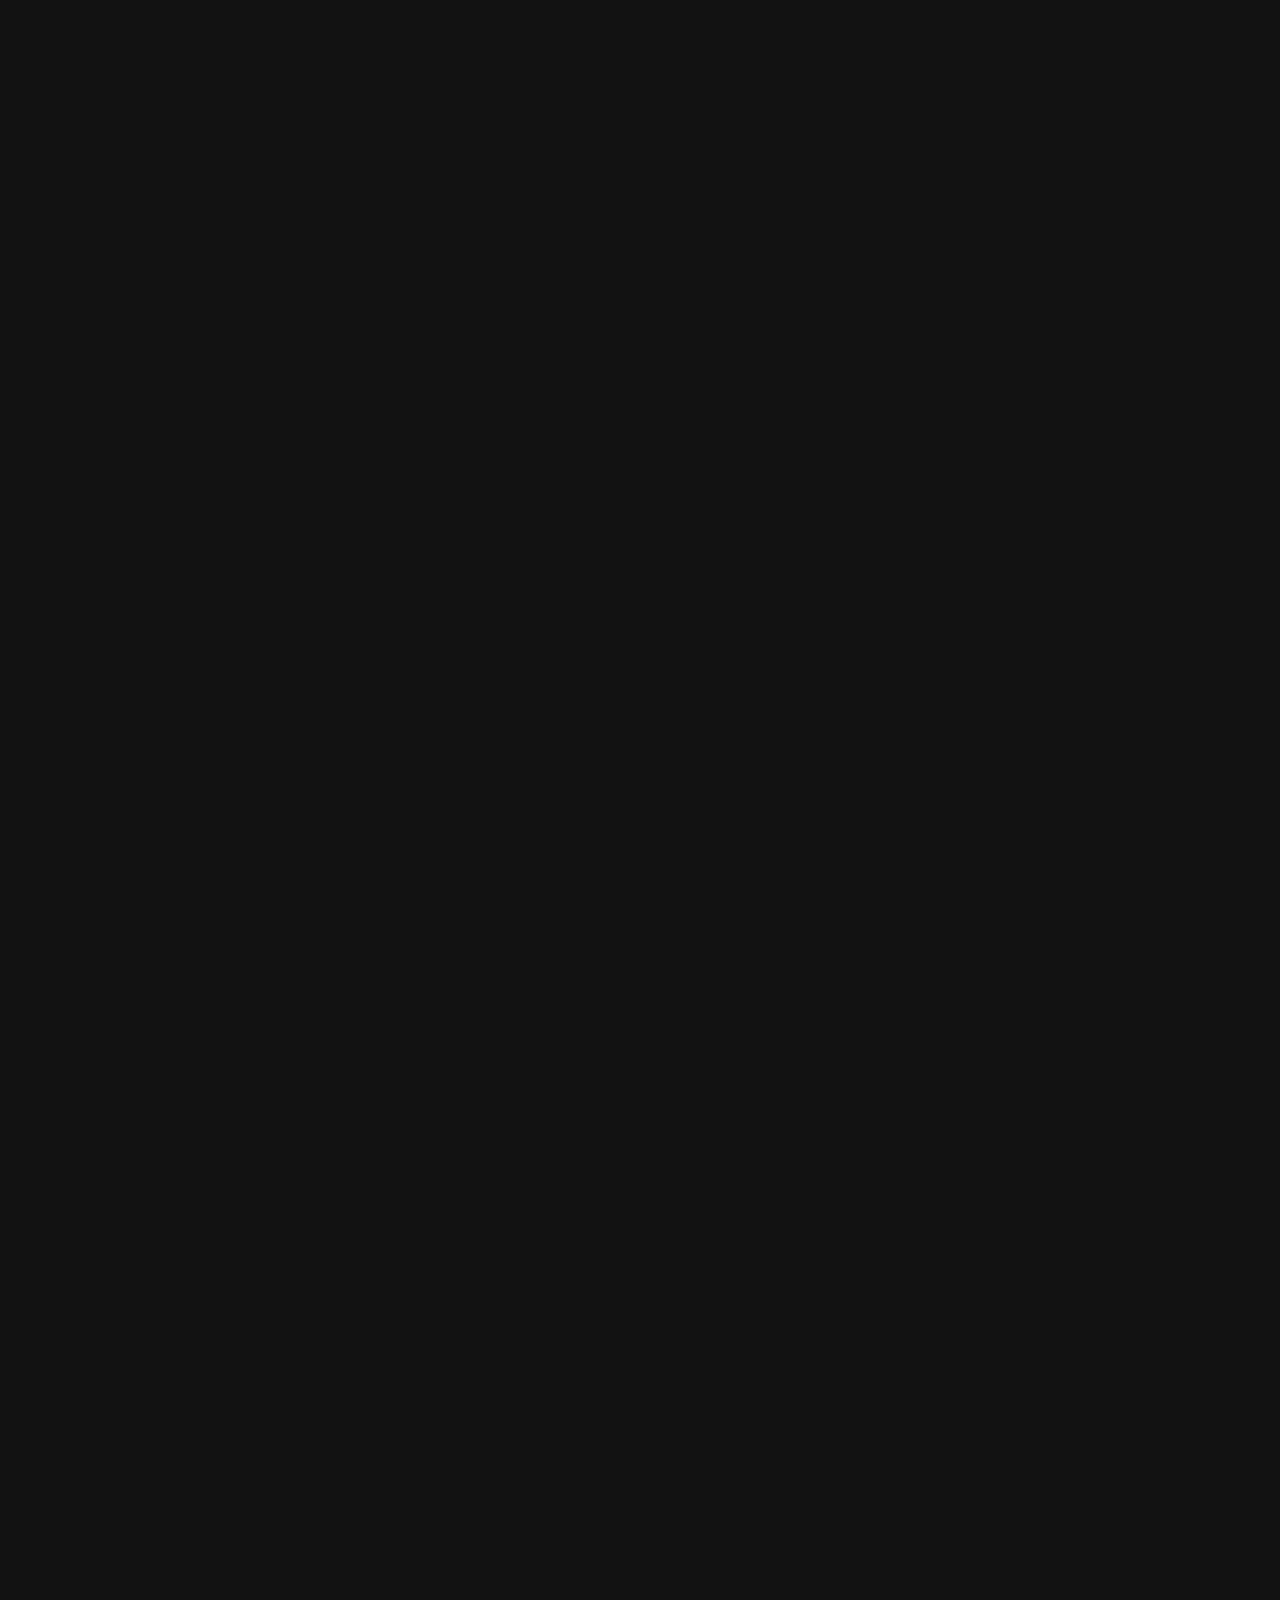
==== commit 961ddc17: "Caroussel added again" ====
--- a/design.html
+++ b/design.html
@@ -17,6 +17,12 @@
 
   <!-- Custom CSS -->
   <link rel="stylesheet" href="style.css">
+
+  <!-- CSS file for Splide -->
+<link rel="stylesheet" href="https://cdn.jsdelivr.net/npm/@splidejs/splide@3.0.7/dist/css/splide.min.css">
+
+<!-- JavaScript files for Splide -->
+<script src="https://cdn.jsdelivr.net/npm/@splidejs/splide@3.0.7/dist/js/splide.min.js"></script>
 
   <!-- Splide CSS -->
   <link rel="stylesheet" href="https://cdnjs.cloudflare.com/ajax/libs/splidejs/4.1.4/css/splide-core.min.css">
@@ -54,31 +60,37 @@
         <h2>Object design</h2>
         <!-- Splide Gallery -->
 
-        <div class="gallery">
-          <div class="thumbnail" onclick="openModal('img/galeri/Feneri 1.jpg')"><img src="img/galeri/Feneri 1.jpg" alt="Thumbnail 1"></div>
-          <div class="thumbnail" onclick="openModal('img/galeri/Feneri 3.jpg')"><img src="img/galeri/Feneri 3.jpg" alt="Thumbnail 2"></div>
-          <div class="thumbnail" onclick="openModal('img/galeri/Feneri 3d.jpg')"><img src="img/galeri/Feneri 3d.jpg" alt="Thumbnail 1"></div>
-          <div class="thumbnail" onclick="openModal('img/galeri/Feneri 4.jpg')"><img src="img/galeri/Feneri 4.jpg" alt="Thumbnail 2"></div>
-          <div class="thumbnail" onclick="openModal('img/galeri/Feneri2.jpg')"><img src="img/galeri/Feneri2.jpg" alt="Thumbnail 1"></div>
-          <div class="thumbnail" onclick="openModal('img/galeri/Halo ambient 1.jpg')"><img src="img/galeri/Halo ambient 1.jpg" alt="Thumbnail 2"></div>
-          <div class="thumbnail" onclick="openModal('img/galeri/Halo ambient 2.jpg')"><img src="img/galeri/Halo ambient 2.jpg" alt="Thumbnail 1"></div>
-          <div class="thumbnail" onclick="openModal('img/galeri/Halo ambient 4.jpg')"><img src="img/galeri/Halo ambient 4.jpg" alt="Thumbnail 2"></div>
-          <div class="thumbnail" onclick="openModal('img/galeri/Honey ambient.jpg')"><img src="img/galeri/Honey ambient.jpg" alt="Thumbnail 1"></div>
-          <div class="thumbnail" onclick="openModal('img/galeri/Honey mandala.jpg')"><img src="img/galeri/Honey mandala.jpg" alt="Thumbnail 2"></div>
-          <div class="thumbnail" onclick="openModal('img/galeri/Honey white 2.jpg')"><img src="img/galeri/Honey white 2.jpg" alt="Thumbnail 1"></div>
-          <div class="thumbnail" onclick="openModal('img/galeri/Pine2.jpg')"><img src="img/galeri/Pine2.jpg" alt="Thumbnail 2"></div>
-          <div class="thumbnail" onclick="openModal('img/galeri/Pure 01.jpg')"><img src="img/galeri/Pure 01.jpg" alt="Thumbnail 1"></div>
-          <div class="thumbnail" onclick="openModal('img/galeri/Pure ambient2.jpg')"><img src="img/galeri/Pure ambient2.jpg" alt="Thumbnail 2"></div>
-          <div class="thumbnail" onclick="openModal('img/galeri/s1.jpg')"><img src="img/galeri/s1.jpg" alt="Thumbnail 1"></div>
-          <div class="thumbnail" onclick="openModal('img/galeri/s2.jpg')"><img src="img/galeri/s2.jpg" alt="Thumbnail 2"></div>
-          <div class="thumbnail" onclick="openModal('img/galeri/s3.jpg')"><img src="img/galeri/s3.jpg" alt="Thumbnail 1"></div>
-          <div class="thumbnail" onclick="openModal('img/galeri/s4.jpg')"><img src="img/galeri/s4.jpg" alt="Thumbnail 2"></div>
-          <div class="thumbnail" onclick="openModal('img/galeri/s5.jpg')"><img src="img/galeri/s5.jpg" alt="Thumbnail 1"></div>
-          <div class="thumbnail" onclick="openModal('img/galeri/s6.jpg')"><img src="img/galeri/s6.jpg" alt="Thumbnail 2"></div>
-          <div class="thumbnail" onclick="openModal('img/galeri/s7.jpg')"><img src="img/galeri/s7.jpg" alt="Thumbnail 1"></div>
-          <div class="thumbnail" onclick="openModal('img/galeri/s8.jpg')"><img src="img/galeri/s8.jpg" alt="Thumbnail 2"></div>
-          <div class="thumbnail" onclick="openModal('img/galeri/s9.jpg')"><img src="img/galeri/s9.jpg" alt="Thumbnail 1"></div>
-          <div class="thumbnail" onclick="openModal('img/galeri/s10.jpg')"><img src="img/galeri/s10.jpg" alt="Thumbnail 2"></div>
+        <div class="splide">
+          <div class="splide__track">
+            <ul class="splide__list">
+              <li class="splide__slide"><img src="img/galeri/Feneri 1.jpg" alt="Thumbnail 1"></li>
+              <li class="splide__slide"><img src="img/galeri/Feneri 3.jpg" alt="Thumbnail 2"></li>
+              <li class="splide__slide"><img src="img/galeri/Feneri 3d.jpg" alt="Thumbnail 1"></li>
+              <li class="splide__slide"><img src="img/galeri/Feneri 4.jpg" alt="Thumbnail 2"></li>
+              <li class="splide__slide"><img src="img/galeri/Feneri2.jpg" alt="Thumbnail 1"></li>
+              <li class="splide__slide"><img src="img/galeri/Halo ambient 1.jpg" alt="Thumbnail 2"></li>
+              <li class="splide__slide"><img src="img/galeri/Halo ambient 2.jpg" alt="Thumbnail 1"></li>
+              <li class="splide__slide"><img src="img/galeri/Halo ambient 4.jpg" alt="Thumbnail 2"></li>
+              <li class="splide__slide"><img src="img/galeri/Honey ambient.jpg" alt="Thumbnail 1"></li>
+              <li class="splide__slide"><img src="img/galeri/Honey mandala.jpg" alt="Thumbnail 2"></li>
+              <li class="splide__slide"><img src="img/galeri/Honey white 2.jpg" alt="Thumbnail 1"></li>
+              <li class="splide__slide"><img src="img/galeri/Pine2.jpg" alt="Thumbnail 2"></li>
+              <li class="splide__slide"><img src="img/galeri/Pure 01.jpg" alt="Thumbnail 1"></li>
+              <li class="splide__slide"><img src="img/galeri/Pure ambient2.jpg" alt="Thumbnail 2"></li>
+              <li class="splide__slide"><img src="img/galeri/s1.jpg" alt="Thumbnail 1"></li>
+              <li class="splide__slide"><img src="img/galeri/s2.jpg" alt="Thumbnail 2"></li>
+              <li class="splide__slide"><img src="img/galeri/s3.jpg" alt="Thumbnail 1"></li>
+              <li class="splide__slide"><img src="img/galeri/s4.jpg" alt="Thumbnail 2"></li>
+              <li class="splide__slide"><img src="img/galeri/s5.jpg" alt="Thumbnail 1"></li>
+              <li class="splide__slide"><img src="img/galeri/s6.jpg" alt="Thumbnail 2"></li>
+              <li class="splide__slide"><img src="img/galeri/s7.jpg" alt="Thumbnail 1"></li>
+              <li class="splide__slide"><img src="img/galeri/s8.jpg" alt="Thumbnail 2"></li>
+              <li class="splide__slide"><img src="img/galeri/s9.jpg" alt="Thumbnail 1"></li>
+              <li class="splide__slide"><img src="img/galeri/s10.jpg" alt="Thumbnail 2"></li>
+              
+            </ul>
+          </div>
+        </div>
 
           <!-- Add more thumbnails as needed -->
         </div>
@@ -98,6 +110,30 @@
     <p>&copy; 2023 EIAtelier. All rights are reserved.</p>
   </footer>
 
+  <script>
+    document.addEventListener('DOMContentLoaded', function () {
+      const splide = new Splide('.splide', {
+        type: 'slide', // Use 'loop' for infinite loop
+        perPage: 1,
+        autoplay: true,
+        interval: 3000, // Change slide every 3 seconds
+        pauseOnHover: false,
+      });
+  
+      splide.mount();
+  
+      // Add event listener for arrow key navigation
+      document.addEventListener('keydown', function (event) {
+        if (event.key === 'ArrowLeft') {
+          splide.go('<');
+        } else if (event.key === 'ArrowRight') {
+          splide.go('>');
+        }
+      });
+    });
+  </script>
+  
+
   <script src="script.js"></script>
 
 </body>
--- a/style.css
+++ b/style.css
@@ -47,10 +47,8 @@
 .hero-image {
   position: absolute;
   top: 0;
-  right: -100%;
   bottom: 0;
   width: 100%;
-  background-image: url('img/hero-background.jpg');
   background-position: center;
   transition: right 3s ease-in-out;
 }
@@ -363,7 +361,6 @@
 
 .modal-content {
   width: 80%;
-  max-width: 600px;
   max-height: 80%;
 }
 
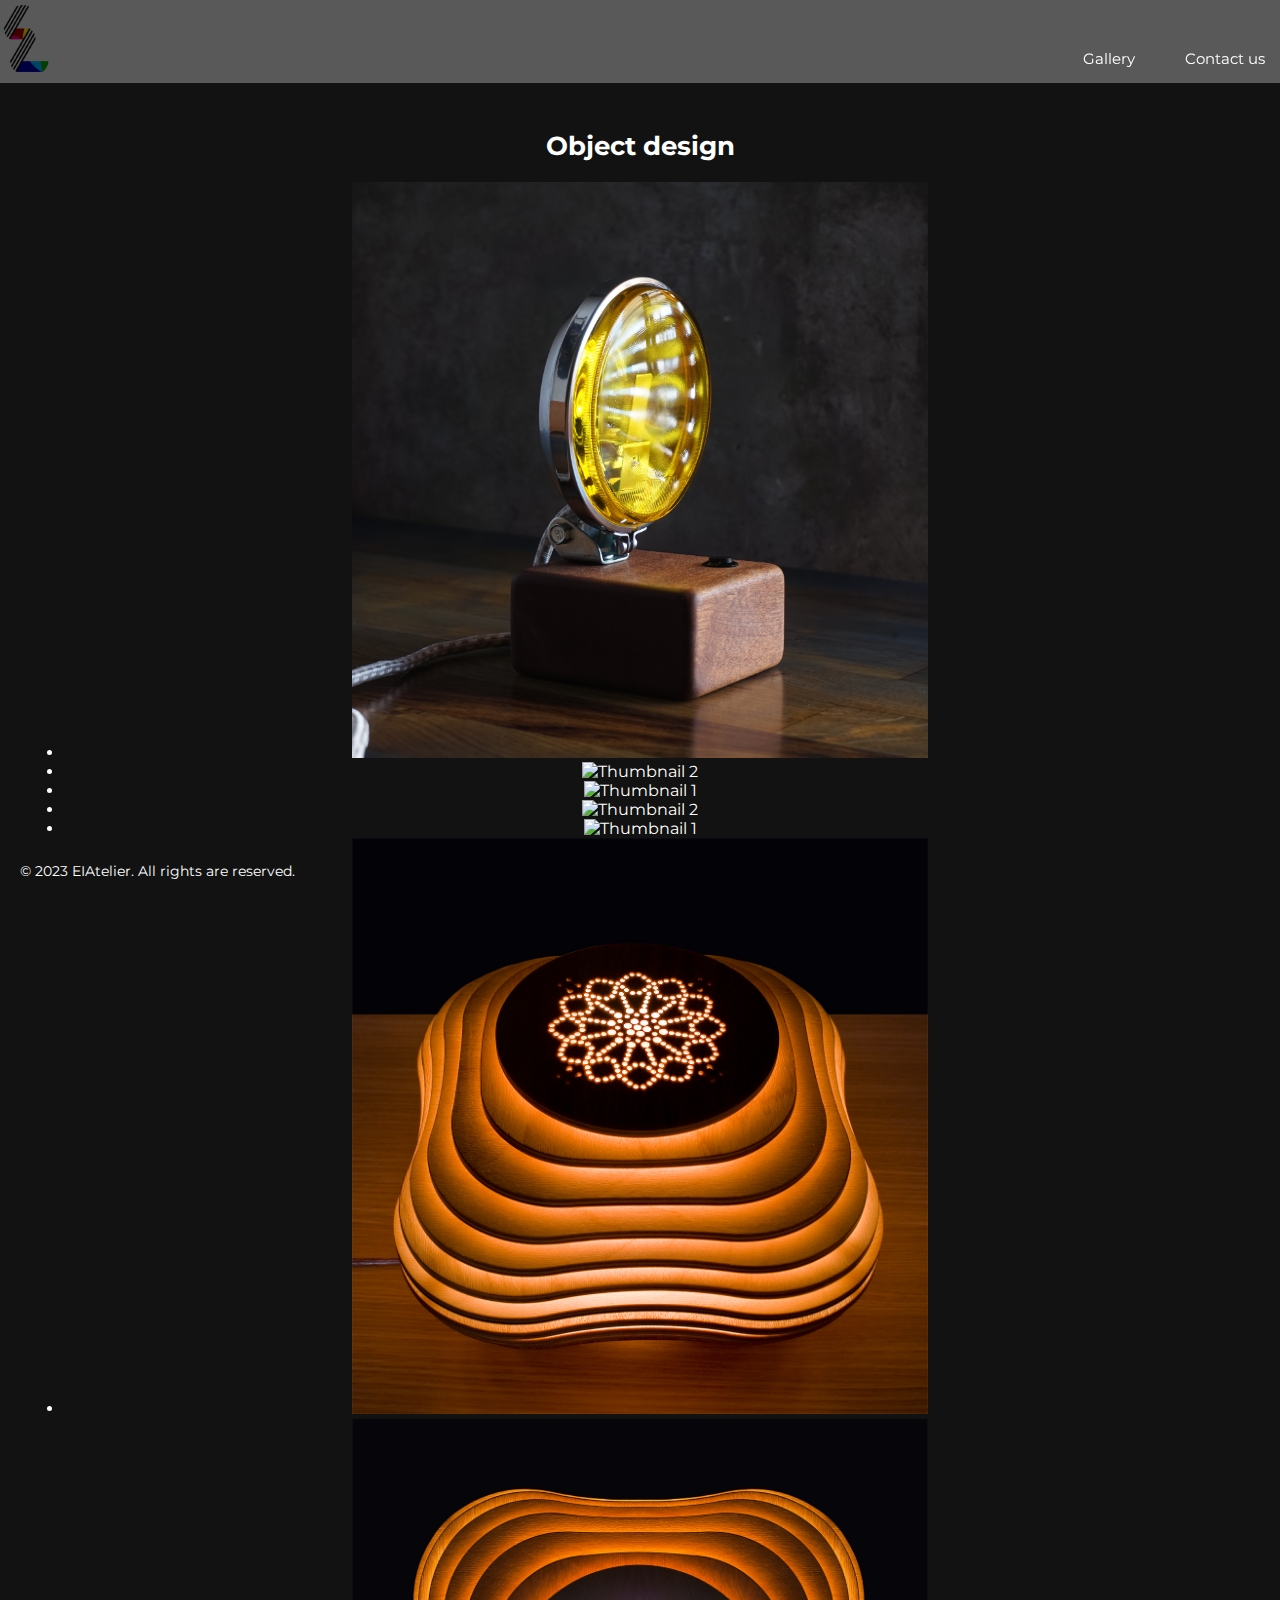
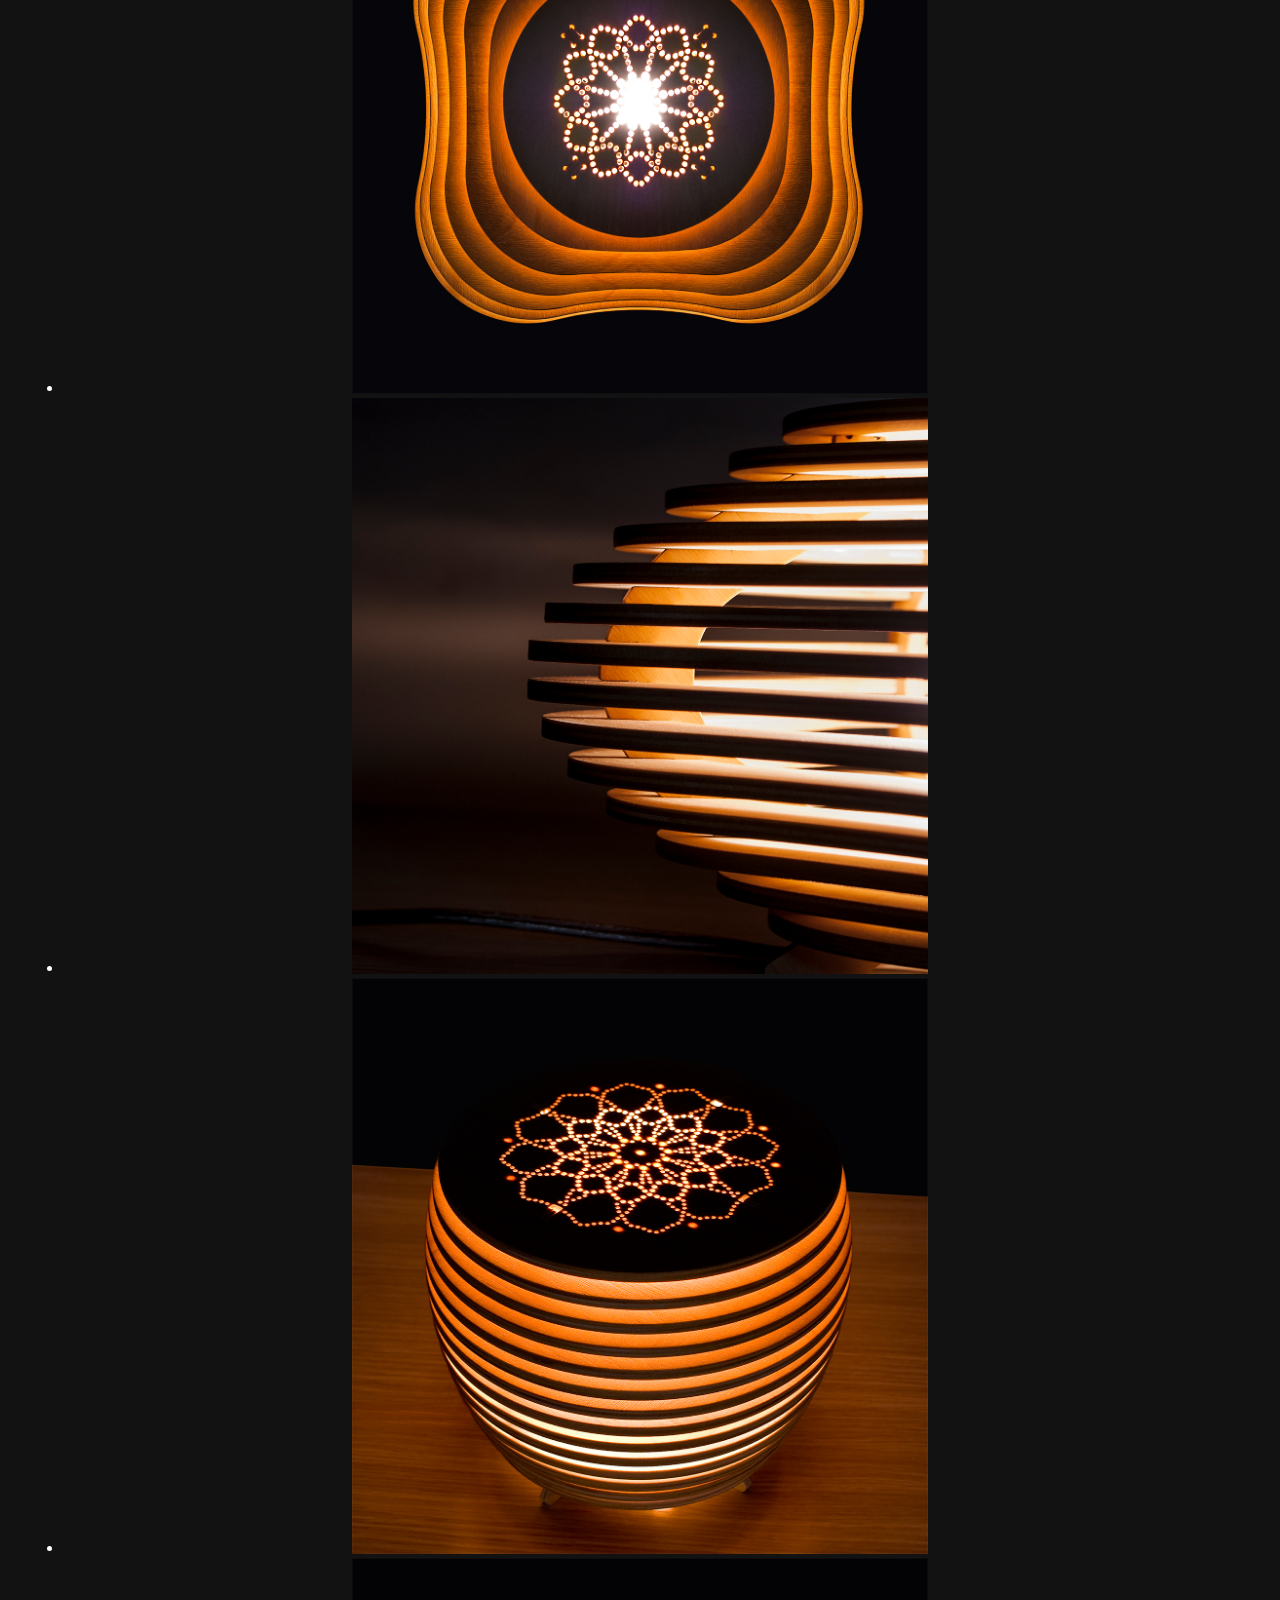
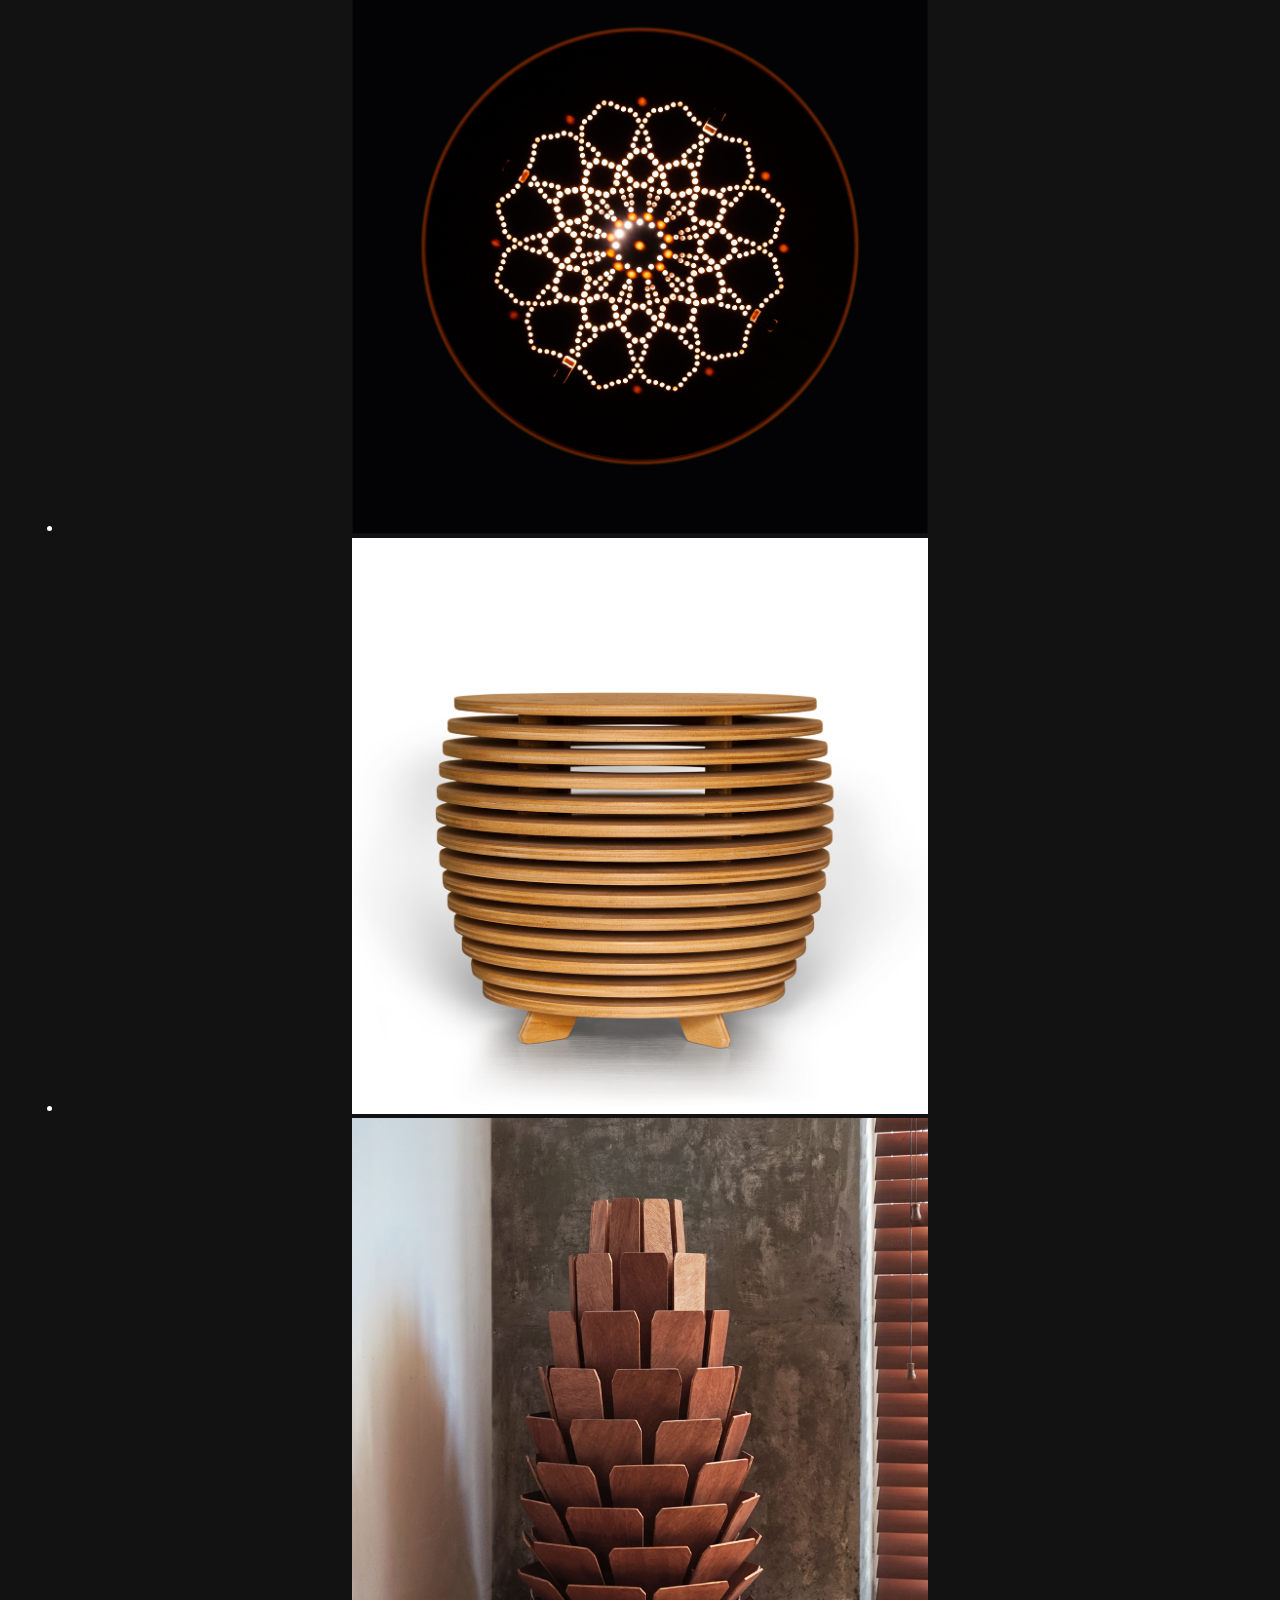
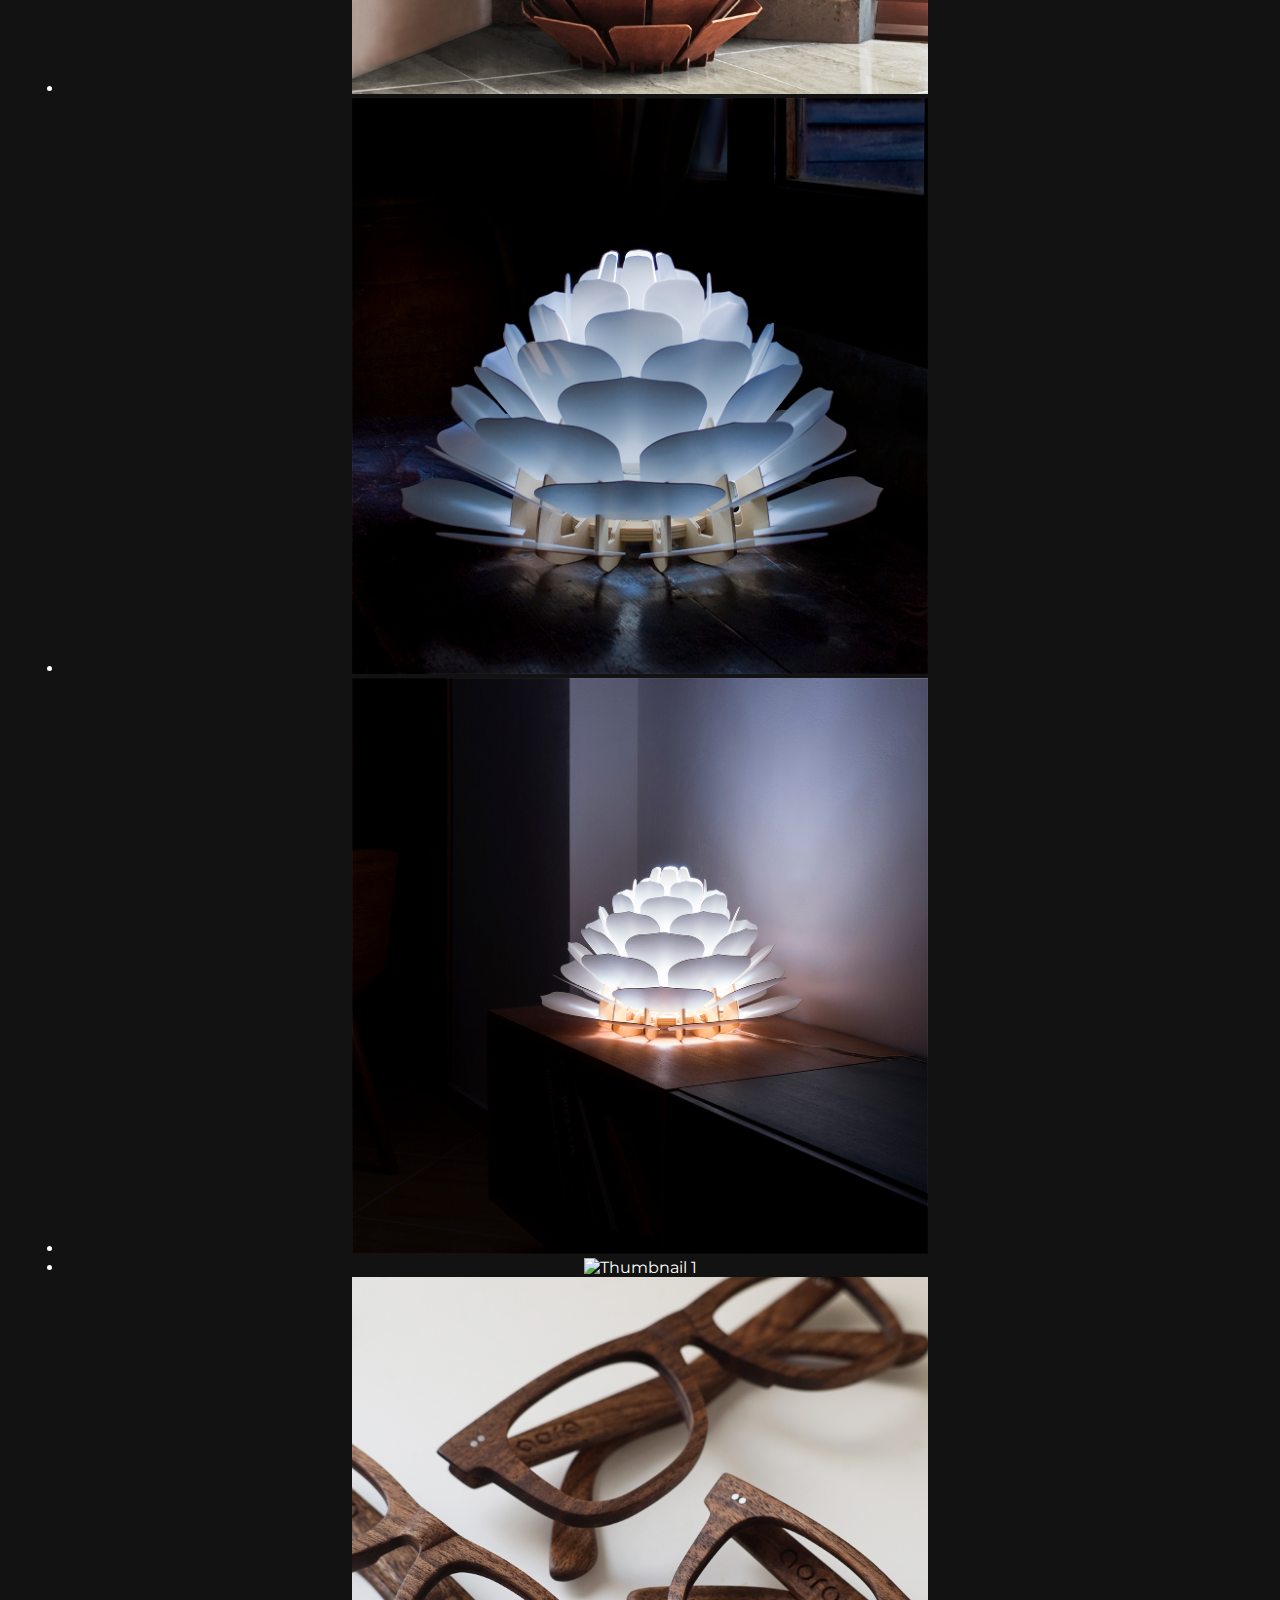
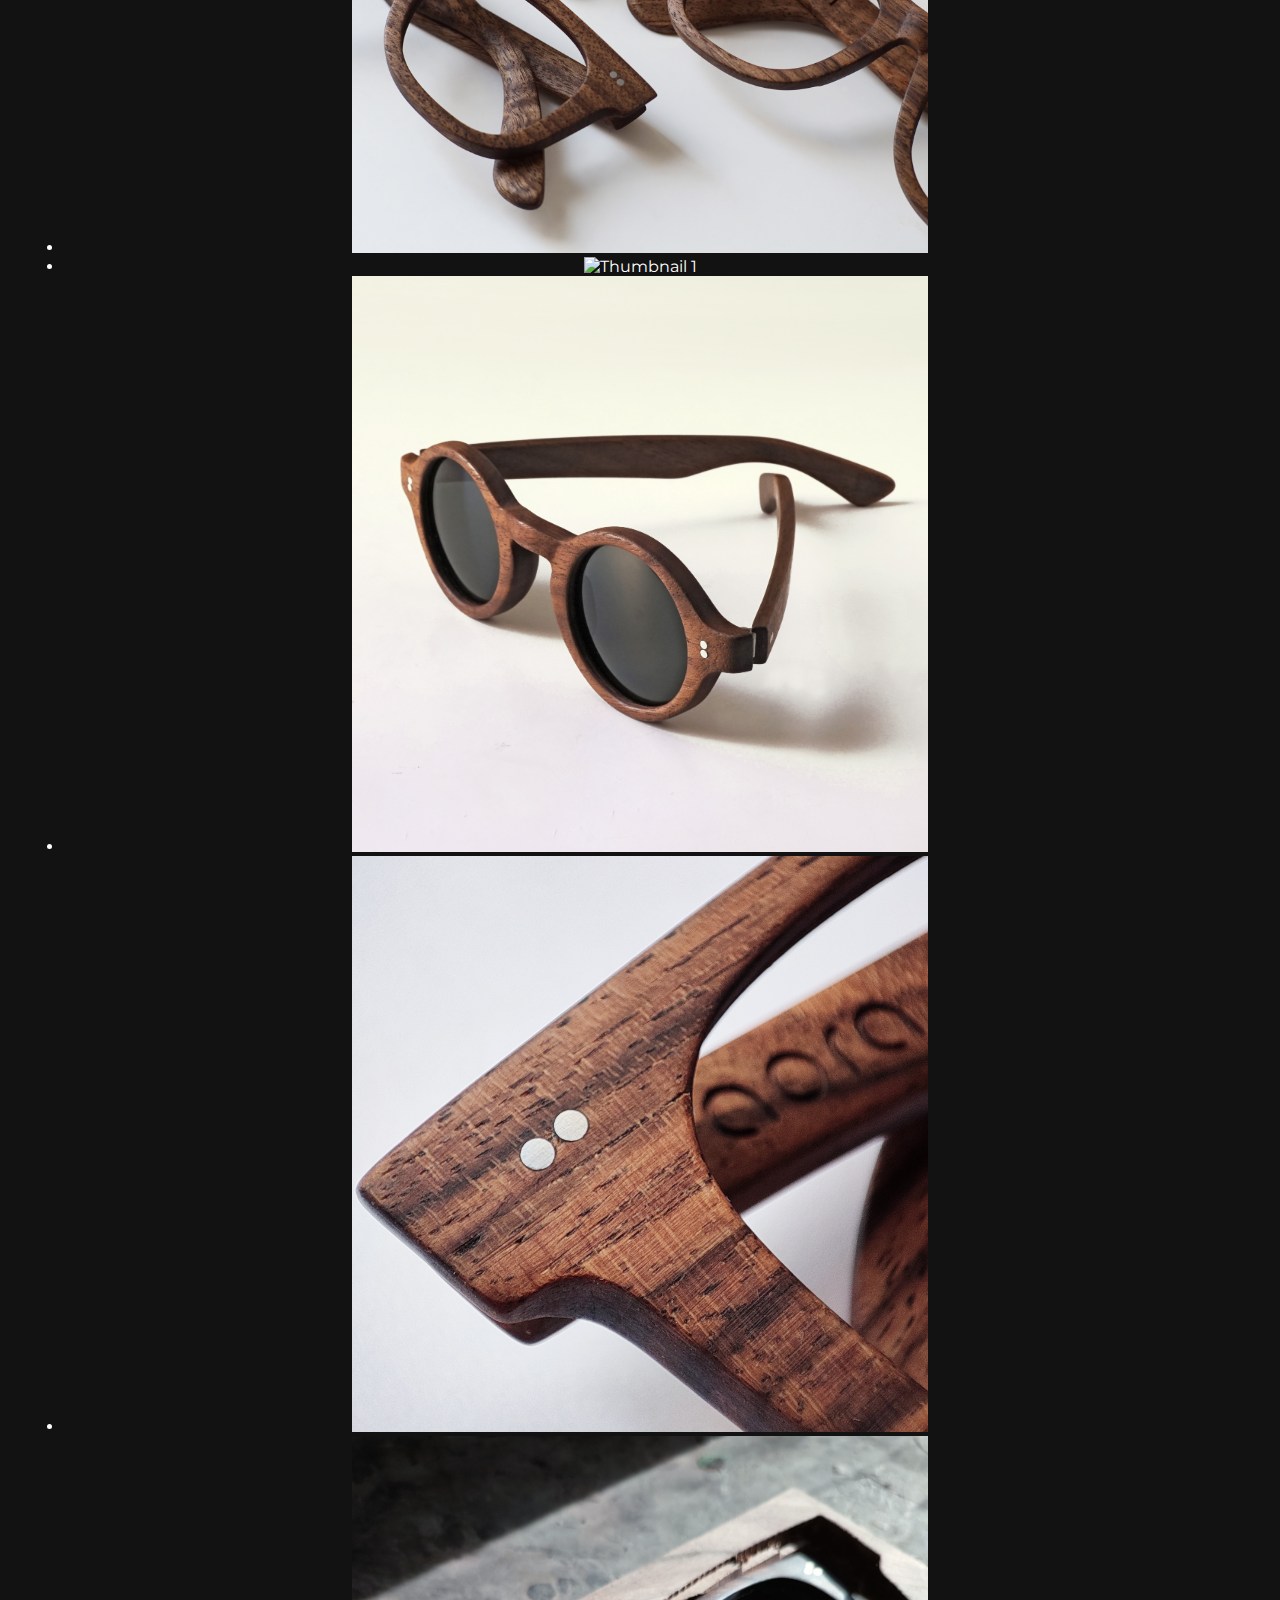
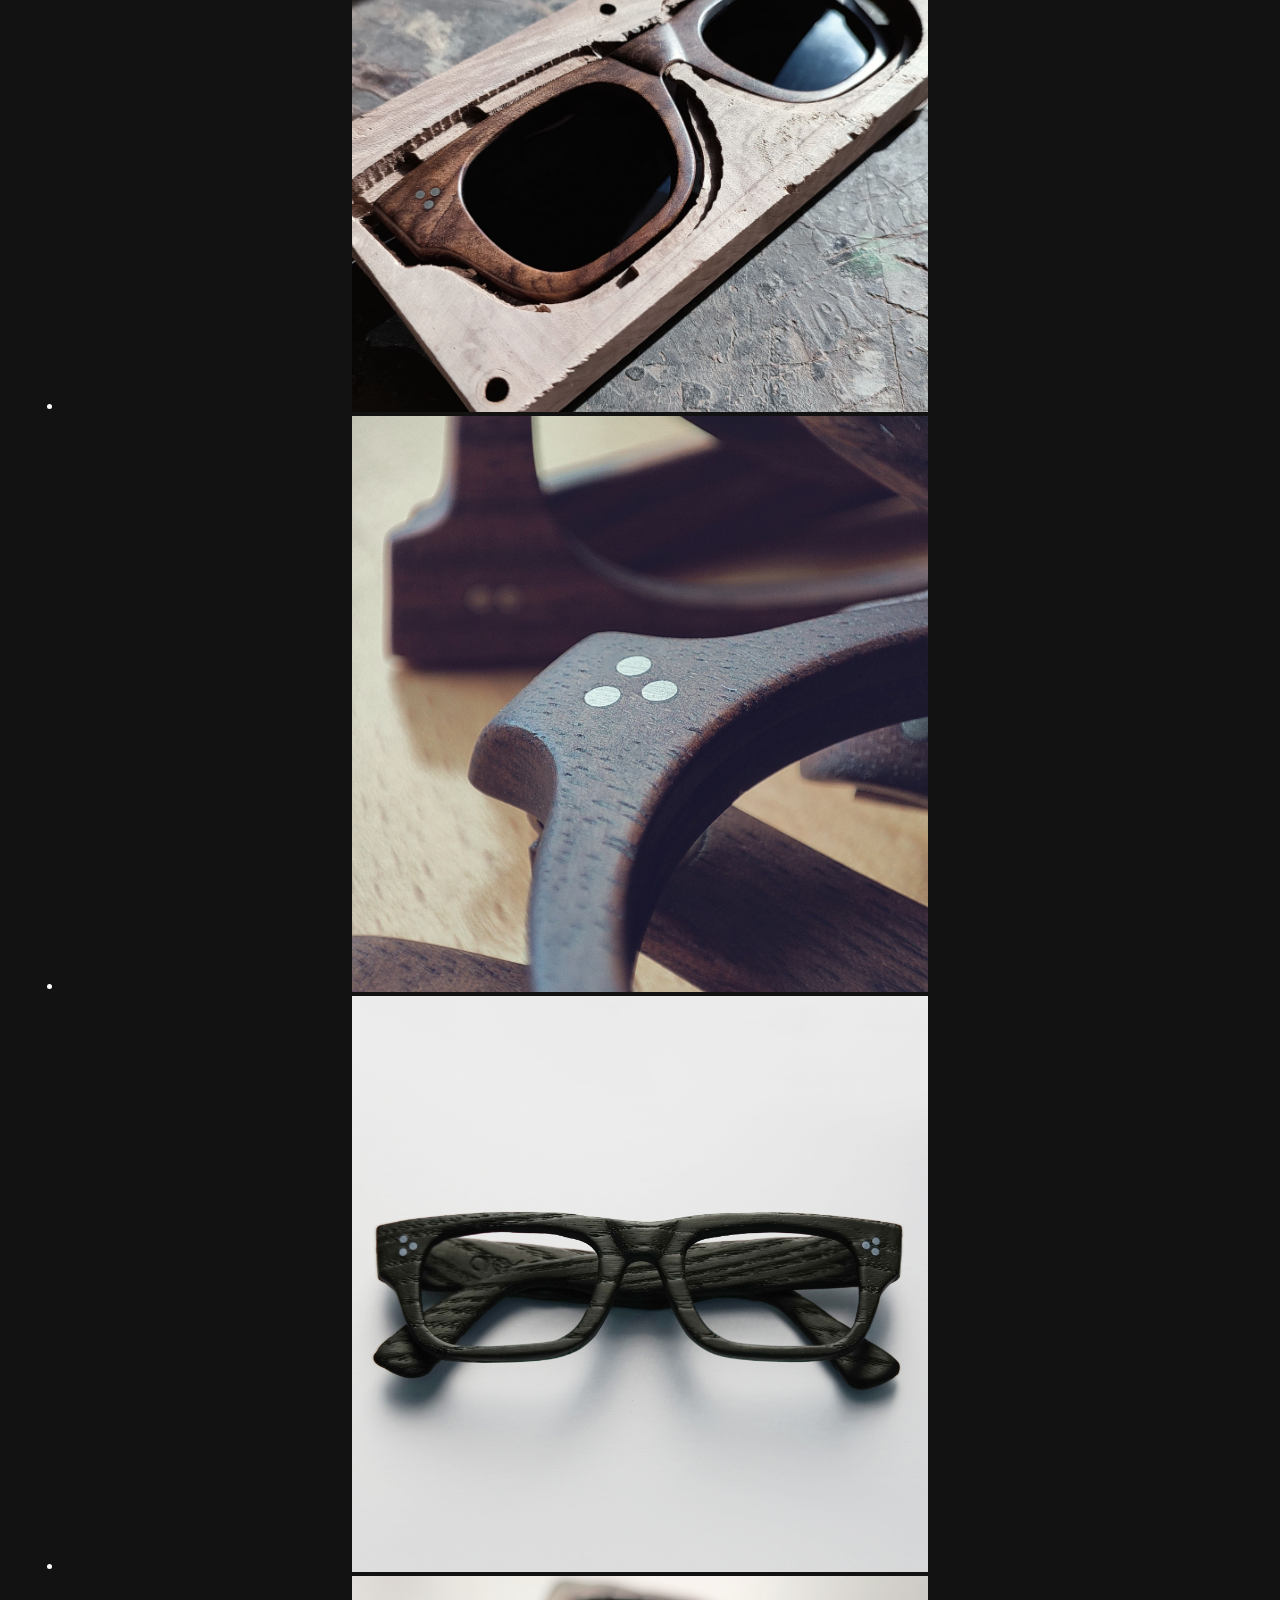
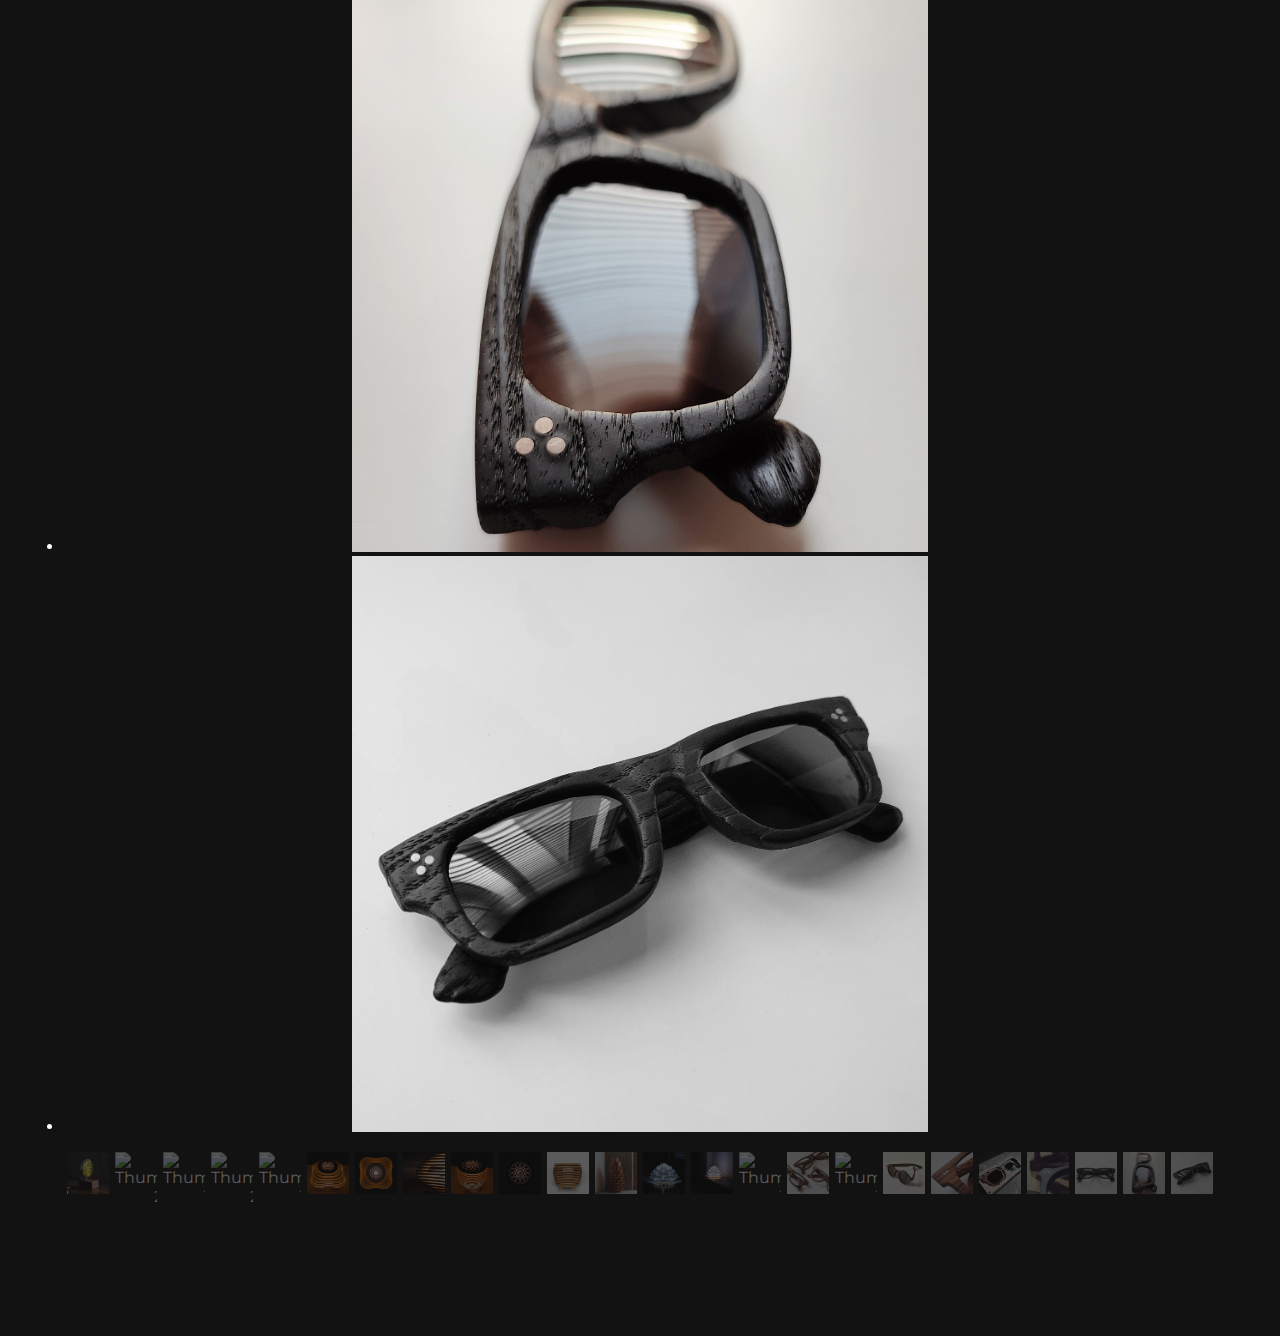
==== commit 753cea59: "Caroussel added" ====
--- a/design.html
+++ b/design.html
@@ -60,7 +60,7 @@
         <h2>Object design</h2>
         <!-- Splide Gallery -->
 
-        <div class="splide">
+        <div class="splide" id="main-carousel">
           <div class="splide__track">
             <ul class="splide__list">
               <li class="splide__slide"><img src="img/galeri/Feneri 1.jpg" alt="Thumbnail 1"></li>
@@ -92,15 +92,37 @@
           </div>
         </div>
 
+        <ul id="thumbnails" class="thumbnails">
+              <li class="thumbnail"><img src="img/galeri/Feneri 1.jpg" alt="Thumbnail 1"></li>
+              <li class="thumbnail"><img src="img/galeri/Feneri 3.jpg" alt="Thumbnail 2"></li>
+              <li class="thumbnail"><img src="img/galeri/Feneri 3d.jpg" alt="Thumbnail 1"></li>
+              <li class="thumbnail"><img src="img/galeri/Feneri 4.jpg" alt="Thumbnail 2"></li>
+              <li class="thumbnail"><img src="img/galeri/Feneri2.jpg" alt="Thumbnail 1"></li>
+              <li class="thumbnail"><img src="img/galeri/Halo ambient 1.jpg" alt="Thumbnail 2"></li>
+              <li class="thumbnail"><img src="img/galeri/Halo ambient 2.jpg" alt="Thumbnail 1"></li>
+              <li class="thumbnail"><img src="img/galeri/Halo ambient 4.jpg" alt="Thumbnail 2"></li>
+              <li class="thumbnail"><img src="img/galeri/Honey ambient.jpg" alt="Thumbnail 1"></li>
+              <li class="thumbnail"><img src="img/galeri/Honey mandala.jpg" alt="Thumbnail 2"></li>
+              <li class="thumbnail"><img src="img/galeri/Honey white 2.jpg" alt="Thumbnail 1"></li>
+              <li class="thumbnail"><img src="img/galeri/Pine2.jpg" alt="Thumbnail 2"></li>
+              <li class="thumbnail"><img src="img/galeri/Pure 01.jpg" alt="Thumbnail 1"></li>
+              <li class="thumbnail"><img src="img/galeri/Pure ambient2.jpg" alt="Thumbnail 2"></li>
+              <li class="thumbnail"><img src="img/galeri/s1.jpg" alt="Thumbnail 1"></li>
+              <li class="thumbnail"><img src="img/galeri/s2.jpg" alt="Thumbnail 2"></li>
+              <li class="thumbnail"><img src="img/galeri/s3.jpg" alt="Thumbnail 1"></li>
+              <li class="thumbnail"><img src="img/galeri/s4.jpg" alt="Thumbnail 2"></li>
+              <li class="thumbnail"><img src="img/galeri/s5.jpg" alt="Thumbnail 1"></li>
+              <li class="thumbnail"><img src="img/galeri/s6.jpg" alt="Thumbnail 2"></li>
+              <li class="thumbnail"><img src="img/galeri/s7.jpg" alt="Thumbnail 1"></li>
+              <li class="thumbnail"><img src="img/galeri/s8.jpg" alt="Thumbnail 2"></li>
+              <li class="thumbnail"><img src="img/galeri/s9.jpg" alt="Thumbnail 1"></li>
+              <li class="thumbnail"><img src="img/galeri/s10.jpg" alt="Thumbnail 2"></li>
+        </ul>
+
           <!-- Add more thumbnails as needed -->
         </div>
       
-        <div class="modal" onclick="closeModal()">
-          <div class="modal-content">
-            <img id="modal-image" src="" alt="Modal Image">
-          </div>
-        </div>
-
+      
       </div>
     </section>
 
@@ -111,27 +133,47 @@
   </footer>
 
   <script>
-    document.addEventListener('DOMContentLoaded', function () {
-      const splide = new Splide('.splide', {
-        type: 'slide', // Use 'loop' for infinite loop
-        perPage: 1,
-        autoplay: true,
-        interval: 3000, // Change slide every 3 seconds
-        pauseOnHover: false,
-      });
-  
-      splide.mount();
-  
-      // Add event listener for arrow key navigation
-      document.addEventListener('keydown', function (event) {
-        if (event.key === 'ArrowLeft') {
-          splide.go('<');
-        } else if (event.key === 'ArrowRight') {
-          splide.go('>');
+    var splide = new Splide( '#main-carousel', {
+      pagination: false,
+      keyboard: true,
+    } );
+    
+    
+    var thumbnails = document.getElementsByClassName( 'thumbnail' );
+    var current;
+    
+    
+    for ( var i = 0; i < thumbnails.length; i++ ) {
+      initThumbnail( thumbnails[ i ], i );
+    }
+    
+    
+    function initThumbnail( thumbnail, index ) {
+      thumbnail.addEventListener( 'click', function () {
+        splide.go( index );
+      } );
+    }
+    
+    
+    splide.on( 'mounted move', function () {
+      var thumbnail = thumbnails[ splide.index ];
+    
+    
+      if ( thumbnail ) {
+        if ( current ) {
+          current.classList.remove( 'is-active' );
         }
-      });
-    });
+    
+    
+        thumbnail.classList.add( 'is-active' );
+        current = thumbnail;
+      }
+    } );
+    
+    
+    splide.mount();
   </script>
+
   
 
   <script src="script.js"></script>
--- a/style.css
+++ b/style.css
@@ -128,7 +128,7 @@
 .nav-menu span {
   text-decoration: none;
   color: #ffffff;
-  font-size: 18px;
+  font-size: 15px;
   transition: background-color 0.3s ease;
   padding: 0px 15px;
   border-radius: 5px;
@@ -181,9 +181,16 @@
 }
 
 .splide__slide img {
-  width: 100%;
-  height: auto;
-}
+  width: 50%;
+  height: auto;
+}
+
+@media (max-width: 1080px) {
+  .splide__slide img {
+    width: 100%;
+  }
+}
+
 
 .splide__arrows {
   display: none;
@@ -332,18 +339,6 @@
   gap: 10px;
 }
 
-.thumbnail {
-  width: 100px;
-  height: 100px;
-  background-color: lightgray;
-  cursor: pointer;
-}
-
-.thumbnail img {
-  width: 100%;
-  height: 100%;
-  object-fit: cover;
-}
 
 .modal {
   display: none;
@@ -369,3 +364,32 @@
   height: 100%;
   object-fit: contain;
 }
+
+
+.thumbnails {
+  display: flex;
+  margin: 1rem auto 0;
+  padding: 0;
+  justify-content: center;
+}
+
+
+.thumbnail {
+  width: 70px;
+  height: auto;
+  overflow: hidden;
+  list-style: none;
+  margin: 0 0.2rem;
+  cursor: pointer;
+  opacity: 0.3;
+}
+
+.thumbnail.is-active {
+  opacity: 1;
+}
+
+
+.thumbnail img {
+  width: 100%;
+  height: auto;
+}